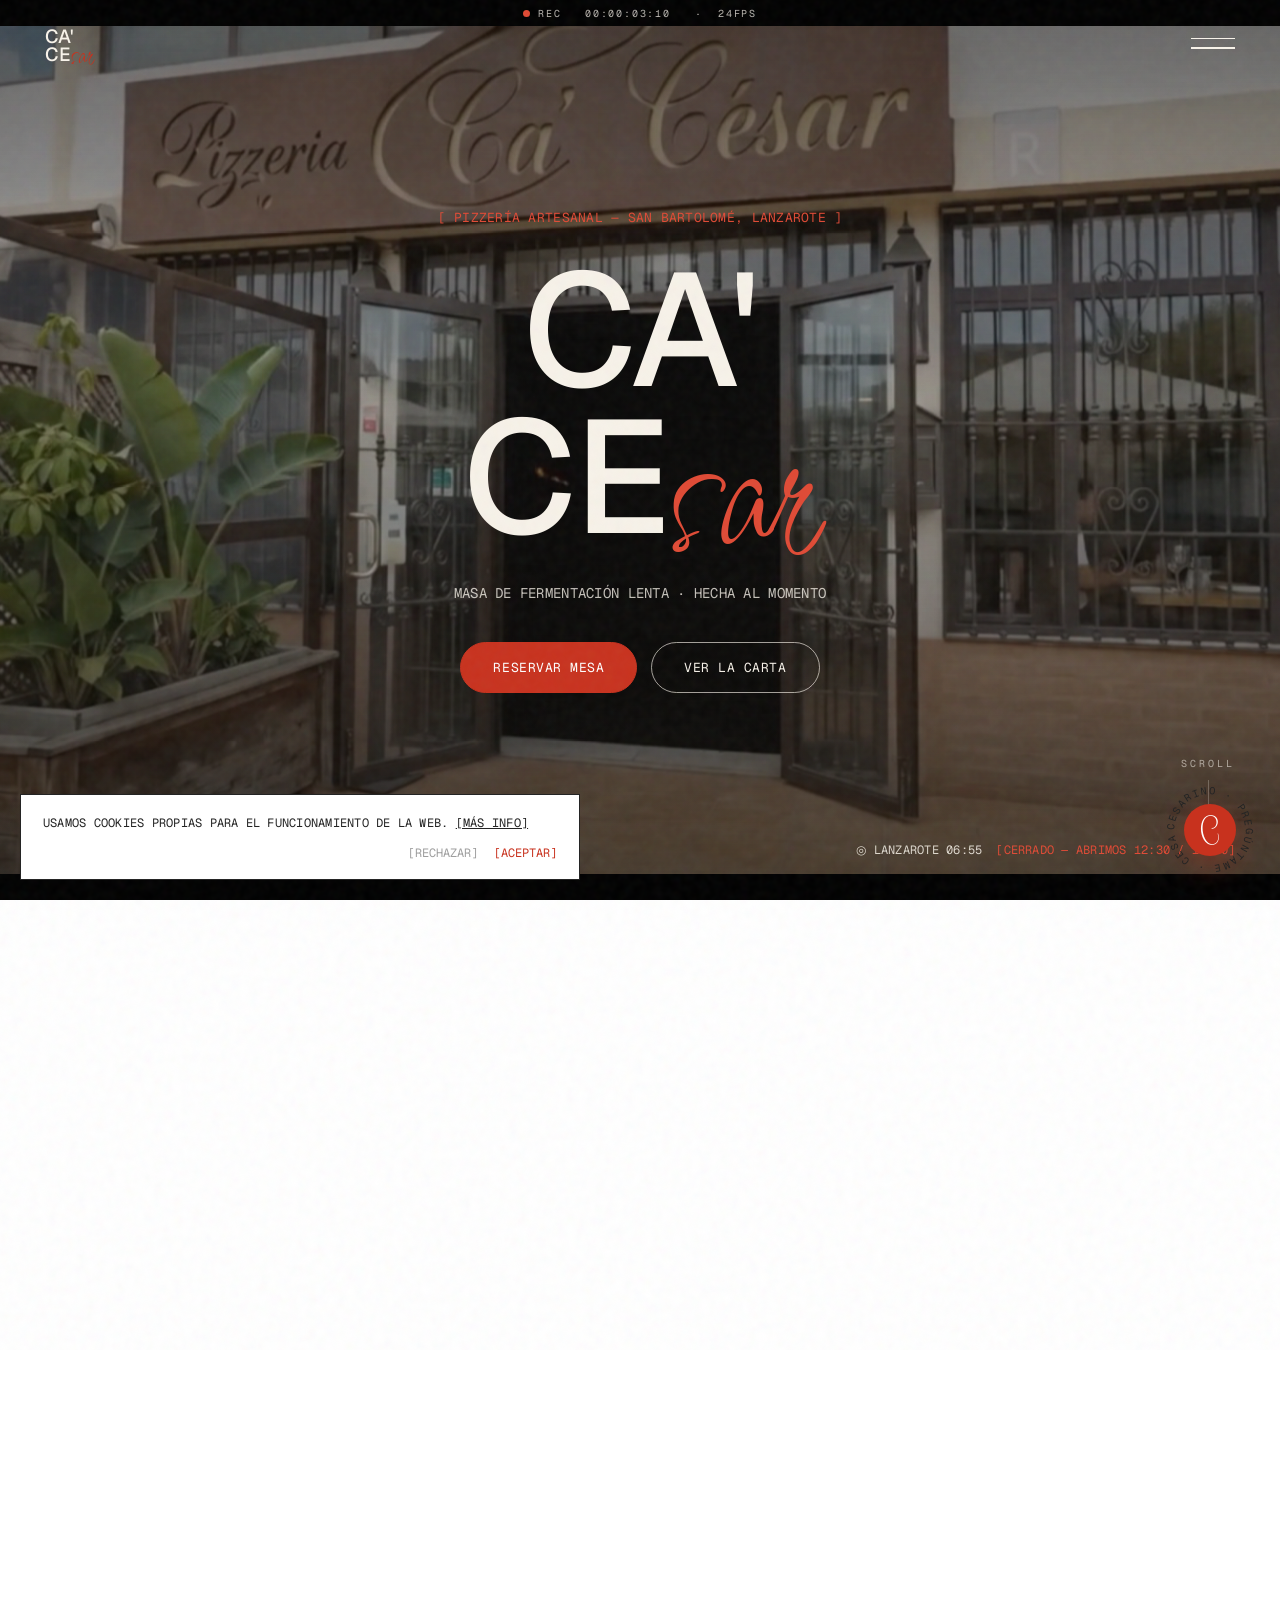
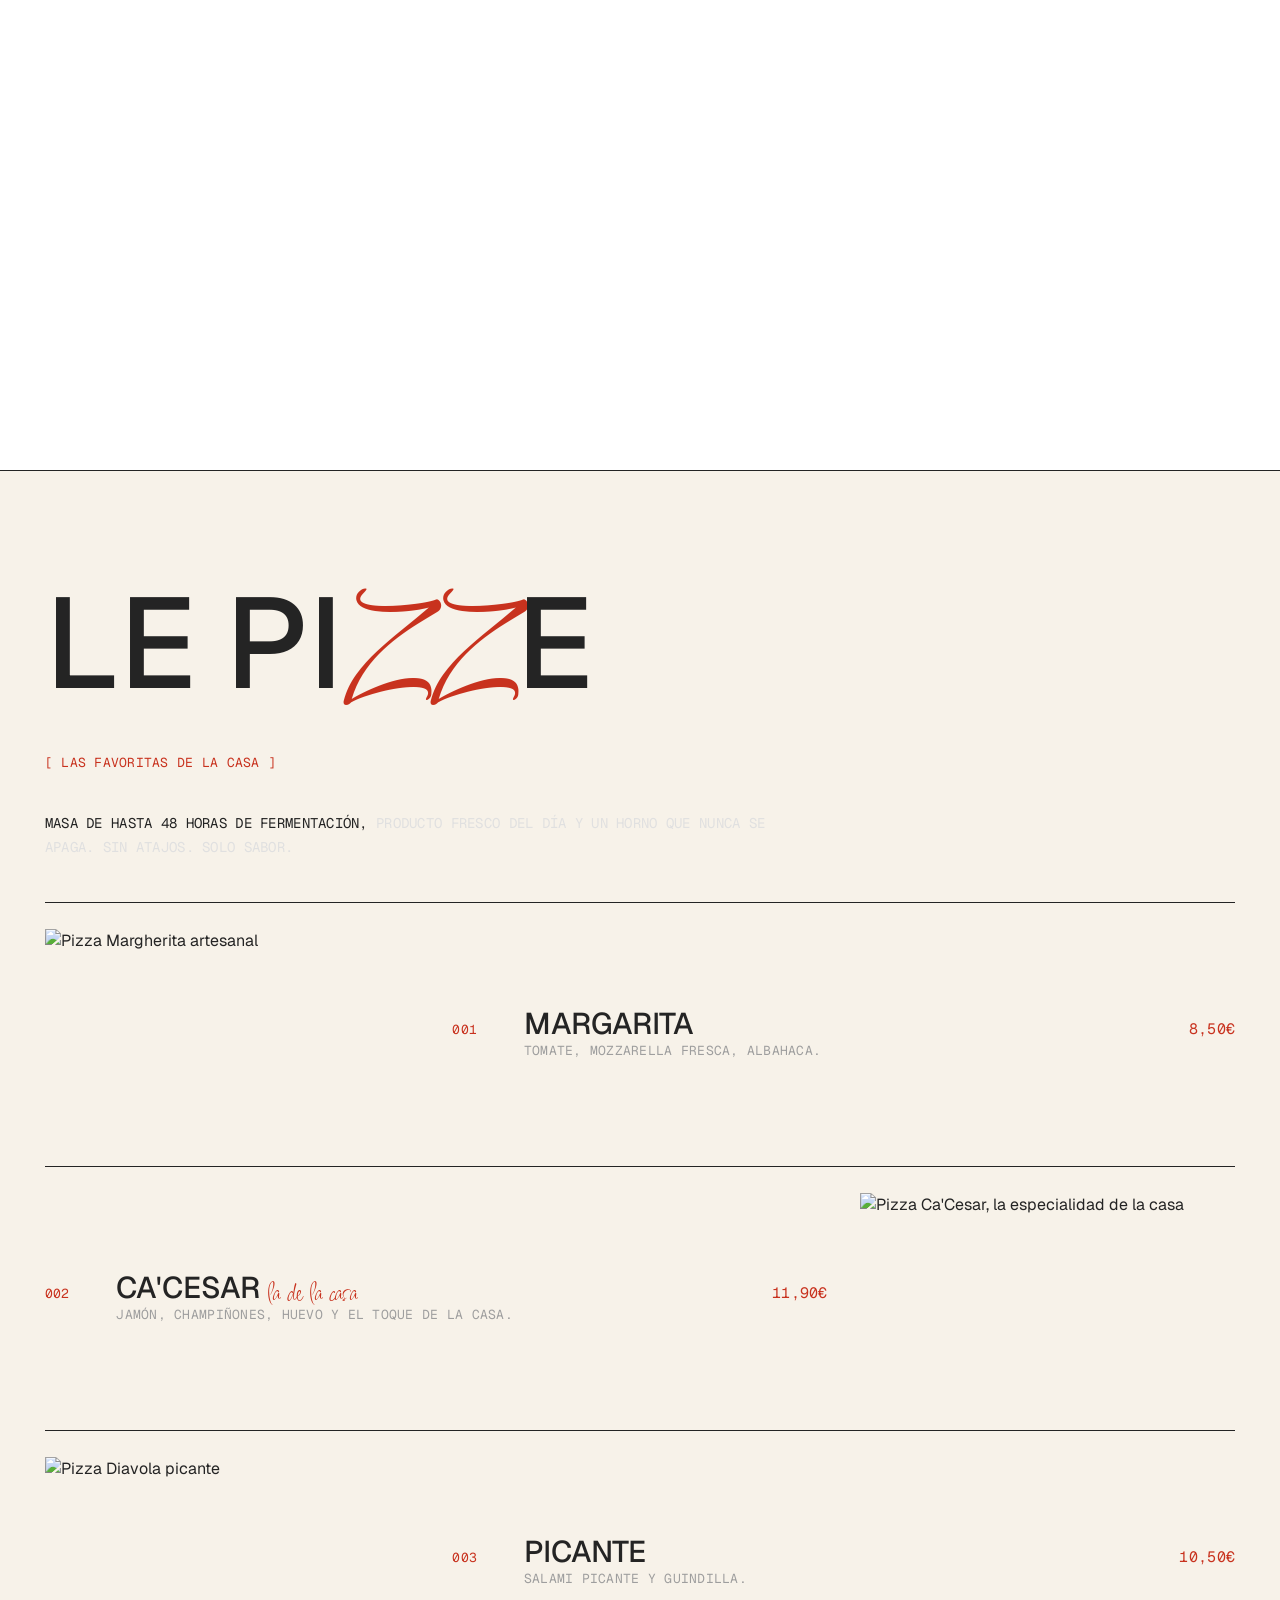
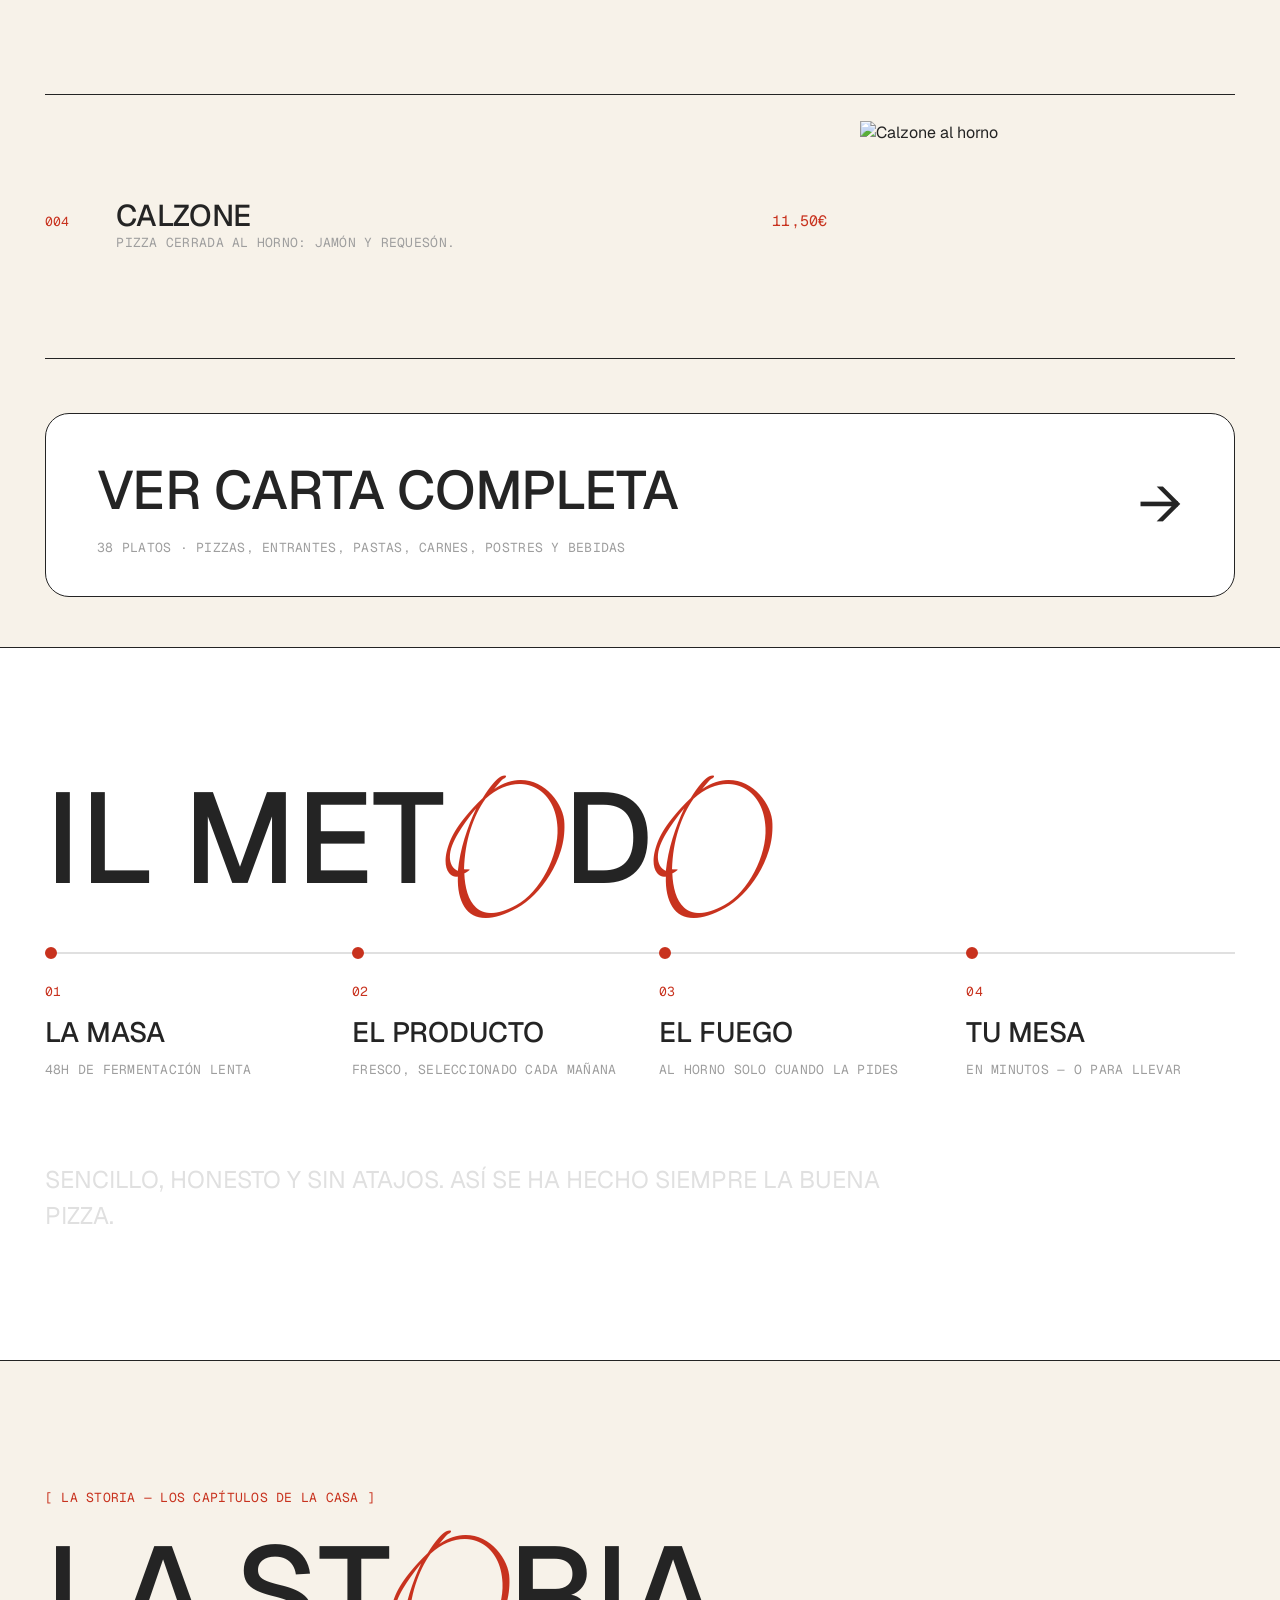
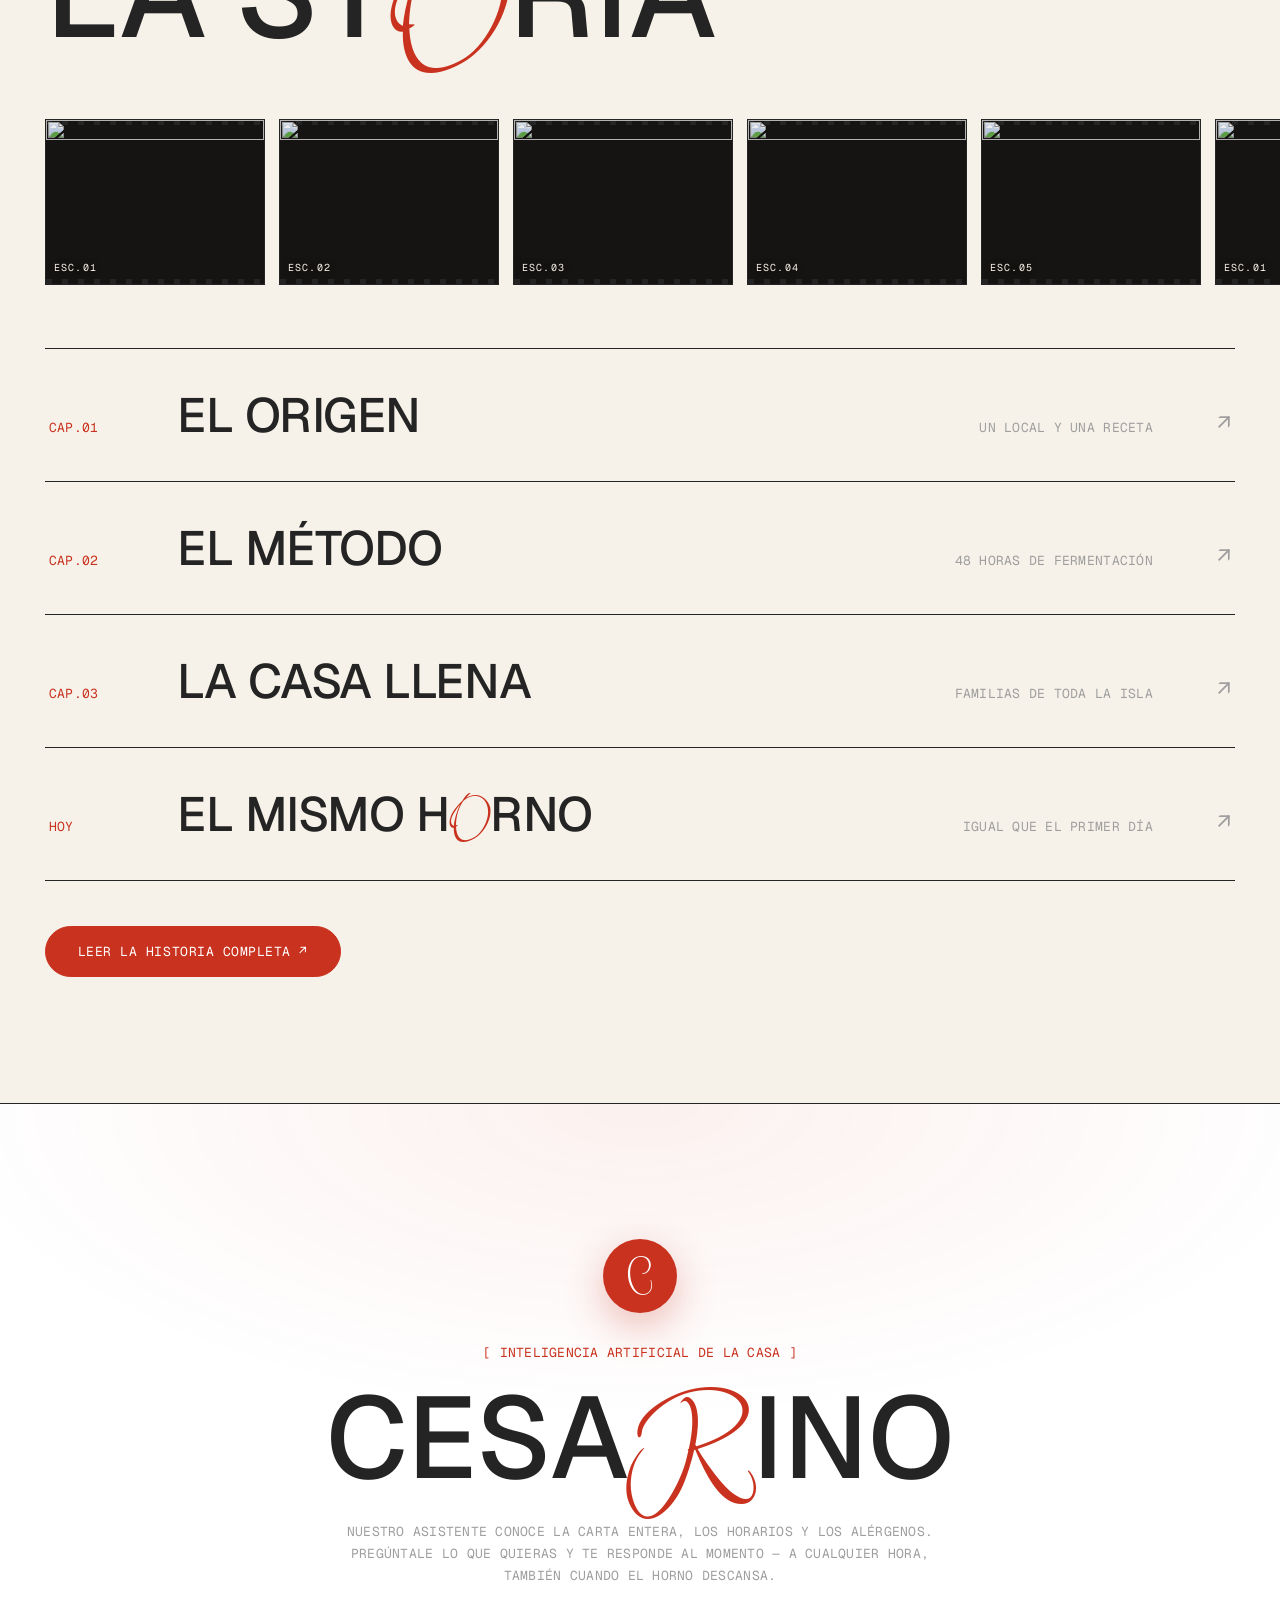
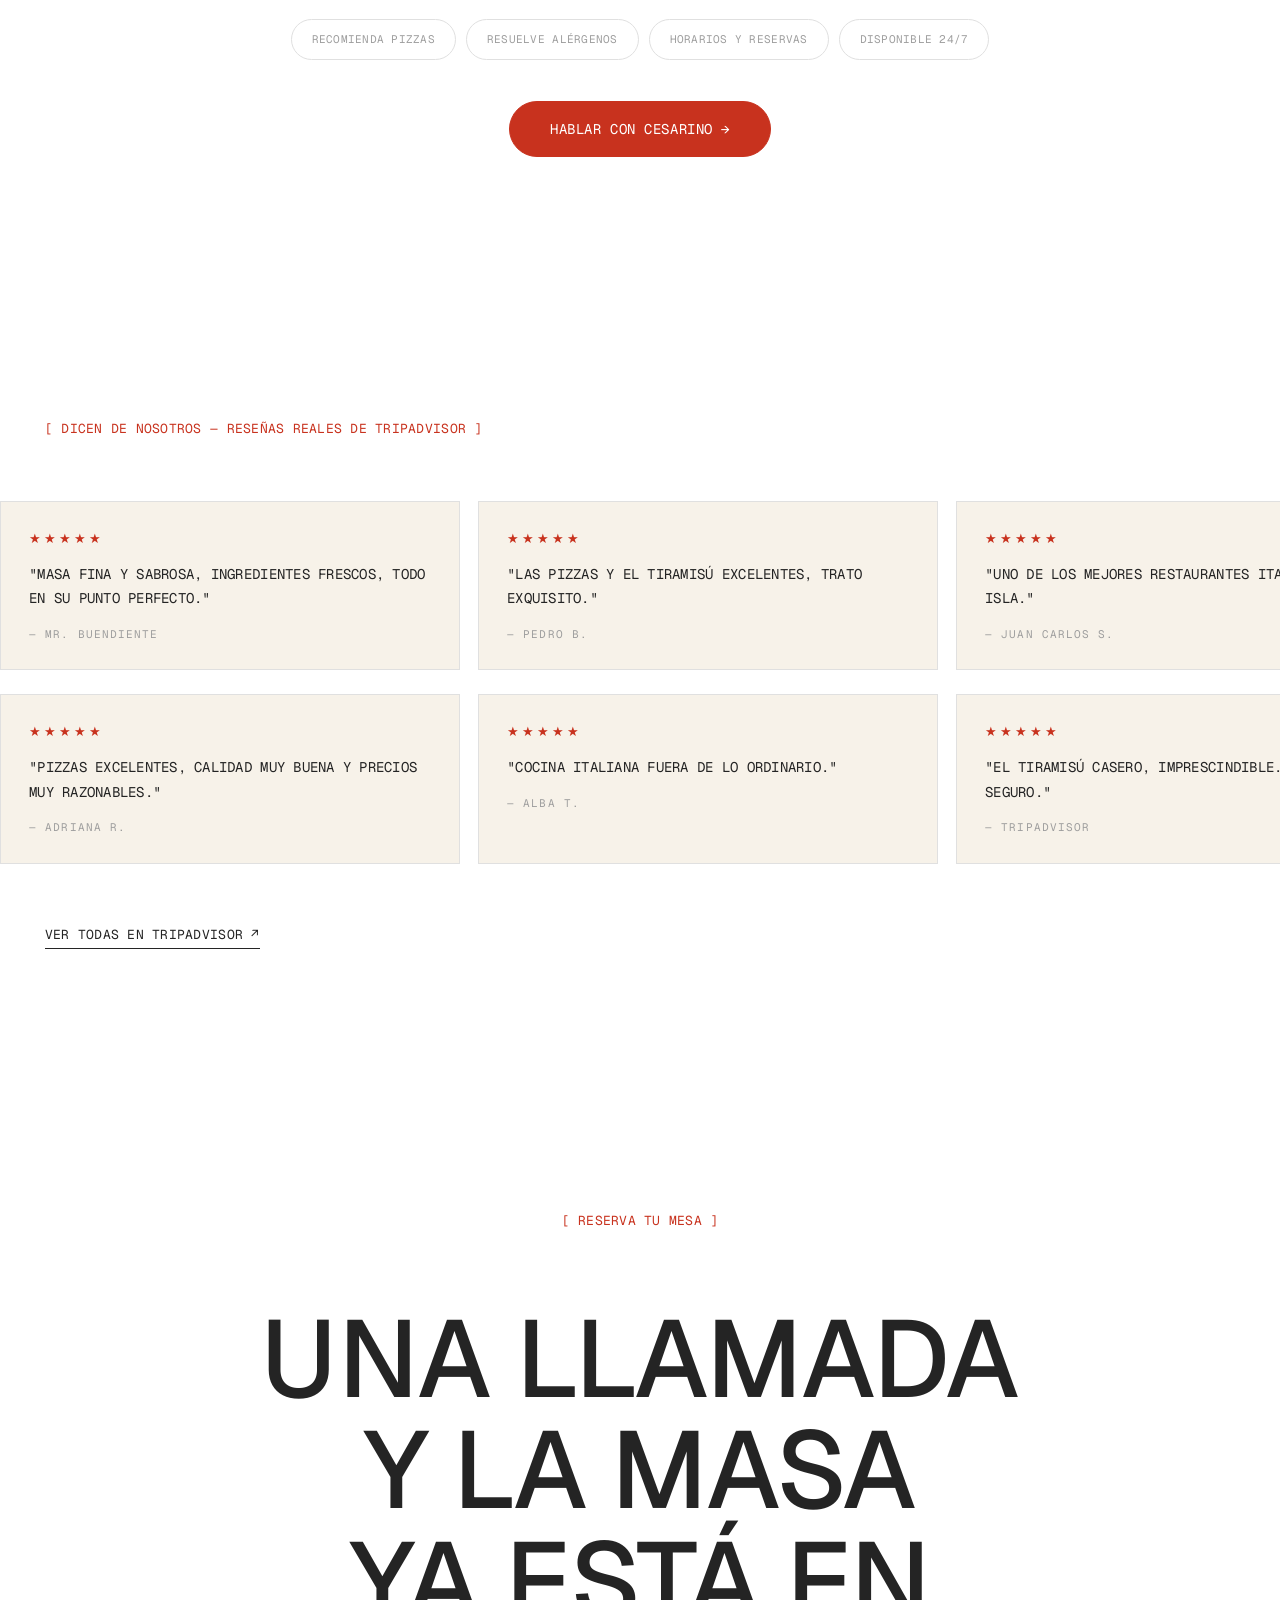
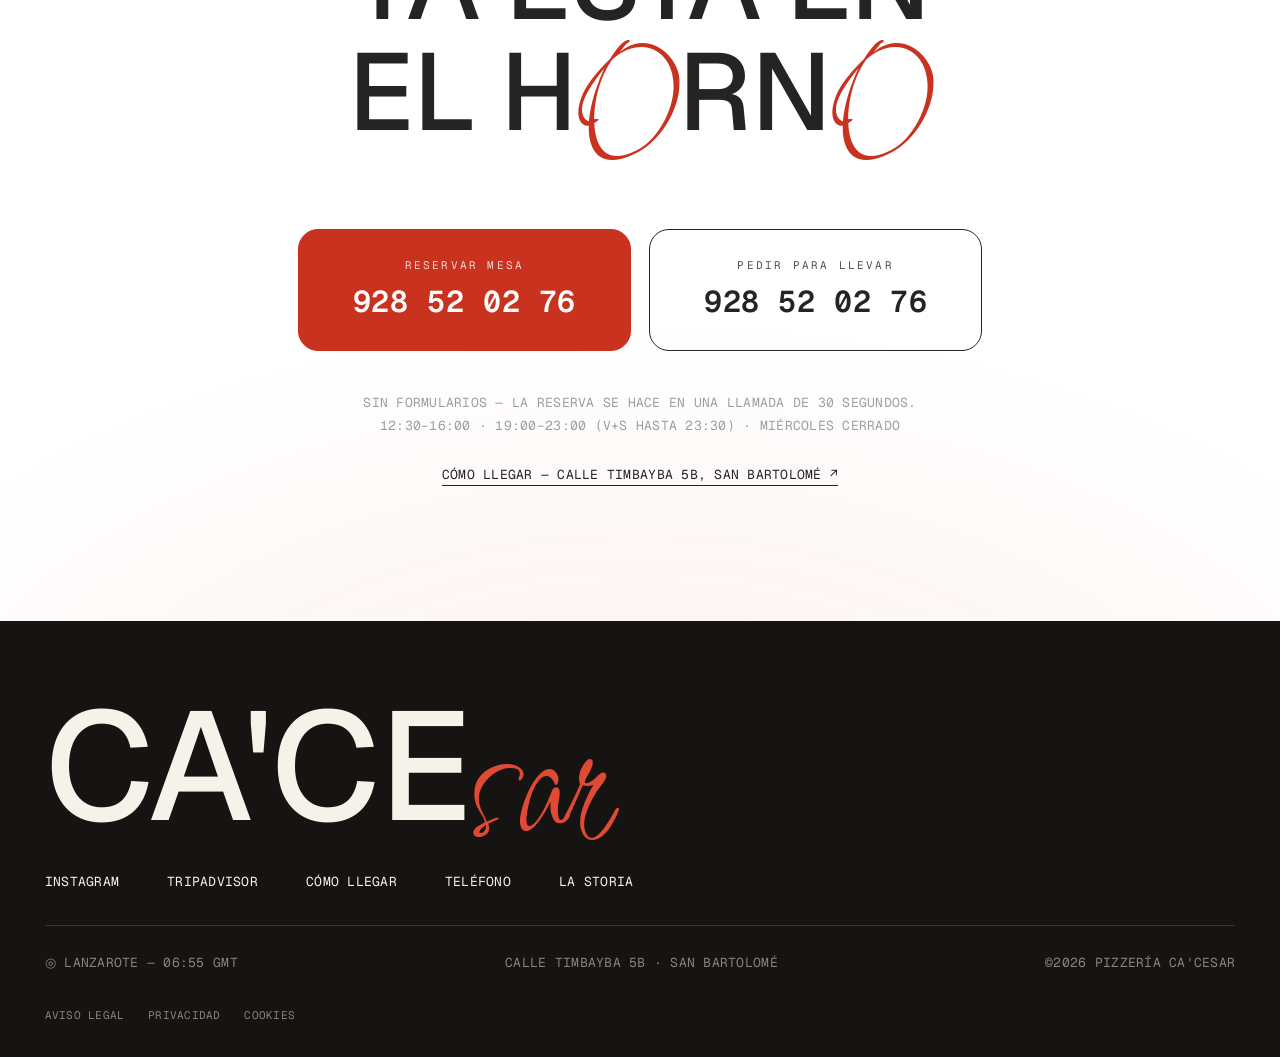
==== index.html @ 97dc1016 "ca cesar" ====
<!DOCTYPE html>
<html lang="es">
<head>
  <meta charset="UTF-8">
  <meta name="viewport" content="width=device-width, initial-scale=1.0">
  <title>Pizzería Ca'Cesar · Pizza Artesanal en San Bartolomé, Lanzarote</title>
  <meta name="description" content="Pizzería Ca'Cesar en San Bartolomé, Lanzarote. Pizza artesanal con masa de fermentación lenta, ingredientes frescos y horno tradicional. Reserva o pide para llevar: +34 928 52 02 76.">
  <meta name="keywords" content="pizzería Lanzarote, pizza artesanal San Bartolomé, restaurante italiano Lanzarote, pizza para llevar Lanzarote, Ca Cesar">
  <link rel="canonical" href="https://www.pizzeriacacesar.com/">

  <!-- Open Graph -->
  <meta property="og:type" content="restaurant">
  <meta property="og:title" content="Pizzería Ca'Cesar · Pizza Artesanal · Lanzarote">
  <meta property="og:description" content="Masa de fermentación lenta, ingredientes frescos y pasión italiana. Comer en el local o para llevar. San Bartolomé, Lanzarote.">
  <meta property="og:locale" content="es_ES">
  <meta property="og:image" content="https://images.unsplash.com/photo-1513104890138-7c749659a591?w=1200&q=70">

  <!-- Tipografías del sistema: Geist (sans) + Geist Mono + Inspiration (script) -->
  <link rel="preconnect" href="https://fonts.googleapis.com">
  <link rel="preconnect" href="https://fonts.gstatic.com" crossorigin>
  <link href="https://fonts.googleapis.com/css2?family=Geist:wght@300;400;500;600;700&family=Geist+Mono:wght@400;500&family=Inspiration&display=swap" rel="stylesheet">

  <link rel="stylesheet" href="css/styles.css">

  <!-- Schema.org: SEO local -->
  <script type="application/ld+json">
  {
    "@context": "https://schema.org",
    "@type": "Restaurant",
    "name": "Pizzería Ca'Cesar",
    "servesCuisine": ["Italiana", "Pizza"],
    "priceRange": "€€",
    "telephone": "+34928520276",
    "address": {
      "@type": "PostalAddress",
      "streetAddress": "Calle Timbayba 5B",
      "addressLocality": "San Bartolomé",
      "addressRegion": "Lanzarote, Canarias",
      "postalCode": "35550",
      "addressCountry": "ES"
    },
    "openingHoursSpecification": [
      { "@type": "OpeningHoursSpecification", "dayOfWeek": ["Monday","Tuesday","Thursday","Sunday"], "opens": "12:30", "closes": "16:00" },
      { "@type": "OpeningHoursSpecification", "dayOfWeek": ["Monday","Tuesday","Thursday","Sunday"], "opens": "19:00", "closes": "23:00" },
      { "@type": "OpeningHoursSpecification", "dayOfWeek": ["Friday","Saturday"], "opens": "12:30", "closes": "16:00" },
      { "@type": "OpeningHoursSpecification", "dayOfWeek": ["Friday","Saturday"], "opens": "19:00", "closes": "23:30" }
    ],
    "sameAs": [
      "https://www.instagram.com/pizzeria_cacesar/",
      "https://www.tripadvisor.es/Restaurant_Review-g1064373-d5508152-Reviews-Pizzeria_Ca_Cesar-San_Bartolome_Lanzarote_Canary_Islands.html"
    ]
  }
  </script>
</head>
<body>

  <!-- ══════════ PRELOADER (negro, contador %) ══════════ -->
  <div class="loader" id="loader" aria-hidden="true">
    <span class="loader__count" id="loaderCount">00%</span>
  </div>

  <!-- Overlay de grano/ruido sutil sobre toda la web -->
  <div class="grain" aria-hidden="true"></div>

  <!-- Barra de progreso de scroll -->
  <div class="progress" id="progress" aria-hidden="true"></div>

  <!-- ══════════ NAV ══════════ -->
  <header class="nav" id="nav">
    <a href="#top" class="nav__logo intro intro--nav" aria-label="Ca'Cesar — inicio">
      <span class="nav__logo-line">CA'</span>
      <span class="nav__logo-line">CE<em class="script">sar</em></span>
    </a>
    <button class="nav__burger intro intro--nav" id="navBurger" aria-label="Abrir menú" aria-expanded="false">
      <span></span><span></span>
    </button>
  </header>

  <!-- Menú overlay -->
  <div class="menu" id="menu" aria-hidden="true">
    <nav class="menu__links" aria-label="Navegación principal">
      <a href="#pizzas"><span class="mono">001</span> LE PIZZE</a>
      <a href="carta.html"><span class="mono">002</span> LA CARTA</a>
      <a href="#metodo"><span class="mono">003</span> IL METODO</a>
      <a href="historia.html"><span class="mono">004</span> LA STORIA</a>
      <a href="#resenas"><span class="mono">005</span> RESEÑAS</a>
      <a href="#reservas"><span class="mono">006</span> RESERVAS</a>
    </nav>
    <div class="menu__footer mono">
      <a href="tel:+34928520276">+34 928 52 02 76</a>
      <span>CALLE TIMBAYBA 5B — SAN BARTOLOMÉ, LANZAROTE</span>
    </div>
  </div>

  <main id="top">

    <!-- ══════════ HERO · vídeo del horno + transición iris ══════════ -->
    <section class="hero" id="hero">
      <div class="hero__sticky">

        <!-- Capa que descubre el iris al salir (transición extravagante) -->
        <div class="hero__after" aria-hidden="true">
          <p class="hero__after-script script" id="heroAfterScript">Benvenuti</p>
          <p class="hero__after-sub mono" id="heroAfterSub">A CASA CA'CESAR — LAS FAVORITAS DE LA CARTA ↓</p>
        </div>

        <!-- Vídeo real del horno de Ca'Cesar -->
        <div class="hero__vidwrap" id="heroVidwrap">
          <video class="hero__video" id="heroVideo" autoplay muted loop playsinline preload="auto"
                 poster="video/horno-poster.png">
            <source src="video/horno.mp4" type="video/mp4">
          </video>
          <div class="hero__shade"></div>
        </div>

        <!-- Letterbox de cine: se abre como un diafragma tras el preloader -->
        <div class="hero__bar hero__bar--top" aria-hidden="true">
          <span class="hero__timecode mono"><i class="hero__rec"></i>REC&nbsp;&nbsp;<span id="heroTC">00:00:00:00</span>&nbsp;&nbsp;·&nbsp;&nbsp;24FPS</span>
        </div>
        <div class="hero__bar hero__bar--bottom" aria-hidden="true"></div>

        <!-- Contenido principal (se desvanece al iniciar la transición) -->
        <div class="hero__content">
          <p class="hero__badge mono intro intro--tag">[ PIZZERÍA ARTESANAL — SAN BARTOLOMÉ, LANZAROTE ]</p>
          <h1 class="hero__title intro intro--title" aria-label="Ca'Cesar">
            <span class="hero__title-line">CA'</span>
            <span class="hero__title-line">CE<em class="script">sar</em></span>
          </h1>
          <p class="hero__tag mono intro intro--tag">MASA DE FERMENTACIÓN LENTA · HECHA AL MOMENTO</p>
          <div class="hero__actions intro intro--tag">
            <a href="tel:+34928520276" class="btn-fill">RESERVAR MESA</a>
            <a href="carta.html" class="btn-line btn-line--light">VER LA CARTA</a>
          </div>
        </div>

        <!-- HUD: rótulo + reloj y estado del local -->
        <div class="hero__hud mono intro intro--tag">
          <span class="hero__caption" id="heroCaption">EL HORNO DE CA'CESAR — EN DIRECTO</span>
          <span class="hero__state"><span>&#9678; LANZAROTE <span id="heroClock">--:--</span></span> <span id="heroStatus">—</span></span>
        </div>

        <div class="hero__scroll mono intro intro--tag" aria-hidden="true">
          <span>SCROLL</span><i></i>
        </div>
      </div>
    </section>

    <!-- ══════════ LE PIZZE · favoritas (justo tras el hero) ══════════ -->
    <section class="works" id="pizzas">
      <h2 class="works__heading" aria-label="Le Pizze">
        <span data-reveal-letters>LE&nbsp;PI<em class="script">zz</em>E</span>
      </h2>
      <p class="works__label mono" data-reveal>[ LAS FAVORITAS DE LA CASA ]</p>
      <p class="works__intro mono" data-fill>
        MASA DE HASTA 48 HORAS DE FERMENTACIÓN, PRODUCTO FRESCO DEL DÍA
        Y UN HORNO QUE NUNCA SE APAGA. SIN ATAJOS. SOLO SABOR.
      </p>

      <!-- PLACEHOLDER imgs: sustituir por fotos reales de cada pizza -->
      <article class="work">
        <figure class="work__media" data-clip>
          <img loading="lazy" decoding="async" src="https://images.unsplash.com/photo-1574071318508-1cdbab80d002?w=900&q=72&auto=format" alt="Pizza Margherita artesanal">
        </figure>
        <div class="work__info">
          <span class="work__num mono">001</span>
          <h3 class="work__name">MARGARITA</h3>
          <p class="work__desc mono">TOMATE, MOZZARELLA FRESCA, ALBAHACA.</p>
          <span class="work__price mono">8,50€</span>
        </div>
      </article>

      <article class="work">
        <figure class="work__media" data-clip>
          <img loading="lazy" decoding="async" src="https://images.unsplash.com/photo-1628840042765-356cda07504e?w=900&q=72&auto=format" alt="Pizza Ca'Cesar, la especialidad de la casa">
        </figure>
        <div class="work__info">
          <span class="work__num mono">002</span>
          <h3 class="work__name">CA'CESAR <em class="script accent">la de la casa</em></h3>
          <p class="work__desc mono">JAMÓN, CHAMPIÑONES, HUEVO Y EL TOQUE DE LA CASA.</p>
          <span class="work__price mono">11,90€</span>
        </div>
      </article>

      <article class="work">
        <figure class="work__media" data-clip>
          <img loading="lazy" decoding="async" src="https://images.unsplash.com/photo-1565299624946-b28f40a0ae38?w=900&q=72&auto=format" alt="Pizza Diavola picante">
        </figure>
        <div class="work__info">
          <span class="work__num mono">003</span>
          <h3 class="work__name">PICANTE</h3>
          <p class="work__desc mono">SALAMI PICANTE Y GUINDILLA.</p>
          <span class="work__price mono">10,50€</span>
        </div>
      </article>

      <article class="work">
        <figure class="work__media" data-clip>
          <img loading="lazy" decoding="async" src="https://images.unsplash.com/photo-1536964549204-cce9eab227bd?w=900&q=72&auto=format" alt="Calzone al horno">
        </figure>
        <div class="work__info">
          <span class="work__num mono">004</span>
          <h3 class="work__name">CALZONE</h3>
          <p class="work__desc mono">PIZZA CERRADA AL HORNO: JAMÓN Y REQUESÓN.</p>
          <span class="work__price mono">11,50€</span>
        </div>
      </article>

      <!-- Botón grande hacia la carta completa (página propia) -->
      <a href="carta.html" class="works__big" data-reveal>
        <span class="works__big-label">VER CARTA COMPLETA</span>
        <span class="works__big-note mono">38 PLATOS · PIZZAS, ENTRANTES, PASTAS, CARNES, POSTRES Y BEBIDAS</span>
        <span class="works__big-arrow" aria-hidden="true">→</span>
      </a>
    </section>

    <!-- ══════════ IL METODO · línea de tiempo fluida ══════════ -->
    <section class="method" id="metodo">
      <h2 class="method__heading" aria-label="Il Metodo">
        <span data-reveal-letters>IL&nbsp;MET<em class="script">o</em>D<em class="script">o</em></span>
      </h2>

      <div class="method__flow">
        <div class="method__line" aria-hidden="true"><i id="methodLine"></i></div>
        <ol class="method__steps">
          <li class="method__step" data-reveal>
            <span class="method__dot" aria-hidden="true"></span>
            <span class="method__num mono">01</span>
            <h4>LA MASA</h4>
            <p class="mono">48H DE FERMENTACIÓN LENTA</p>
          </li>
          <li class="method__step" data-reveal>
            <span class="method__dot" aria-hidden="true"></span>
            <span class="method__num mono">02</span>
            <h4>EL PRODUCTO</h4>
            <p class="mono">FRESCO, SELECCIONADO CADA MAÑANA</p>
          </li>
          <li class="method__step" data-reveal>
            <span class="method__dot" aria-hidden="true"></span>
            <span class="method__num mono">03</span>
            <h4>EL FUEGO</h4>
            <p class="mono">AL HORNO SOLO CUANDO LA PIDES</p>
          </li>
          <li class="method__step" data-reveal>
            <span class="method__dot" aria-hidden="true"></span>
            <span class="method__num mono">04</span>
            <h4>TU MESA</h4>
            <p class="mono">EN MINUTOS — O PARA LLEVAR</p>
          </li>
        </ol>
      </div>

      <p class="method__claim" data-fill>
        SENCILLO, HONESTO Y SIN ATAJOS. ASÍ SE HA HECHO SIEMPRE LA BUENA PIZZA.
      </p>
    </section>

    <!-- ══════════ LA STORIA · cinta de fotogramas + capítulos ══════════ -->
    <section class="storyband" id="historia">
      <div class="storyband__head">
        <p class="storyband__label mono" data-reveal>[ LA STORIA — LOS CAPÍTULOS DE LA CASA ]</p>
        <h2 class="storyband__heading" aria-label="La Storia">
          <span data-reveal-letters>LA&nbsp;ST<em class="script">o</em>RIA</span>
        </h2>
      </div>

      <!-- Cinta de fotogramas en movimiento continuo (motivo de cine,
           conecta con el timecode/letterbox del hero). PLACEHOLDER:
           sustituir por fotogramas reales del local -->
      <div class="filmstrip" aria-hidden="true">
        <div class="filmstrip__track">
          <figure><img loading="lazy" decoding="async" src="https://images.unsplash.com/photo-1517248135467-4c7edcad34c4?w=500&q=65&auto=format" alt=""><span class="mono">ESC.01</span></figure>
          <figure><img loading="lazy" decoding="async" src="https://images.unsplash.com/photo-1591985666643-1ecc67616216?w=500&q=65&auto=format" alt=""><span class="mono">ESC.02</span></figure>
          <figure><img loading="lazy" decoding="async" src="https://images.unsplash.com/photo-1579751626657-72bc17010498?w=500&q=65&auto=format" alt=""><span class="mono">ESC.03</span></figure>
          <figure><img loading="lazy" decoding="async" src="https://images.unsplash.com/photo-1414235077428-338989a2e8c0?w=500&q=65&auto=format" alt=""><span class="mono">ESC.04</span></figure>
          <figure><img loading="lazy" decoding="async" src="https://images.unsplash.com/photo-1574071318508-1cdbab80d002?w=500&q=65&auto=format" alt=""><span class="mono">ESC.05</span></figure>
        </div>
      </div>

      <div class="storyband__rows">
        <a class="storyband__row" href="historia.html" data-reveal data-side="left">
          <span class="storyband__num mono">CAP.01</span>
          <span class="storyband__name">EL ORIGEN</span>
          <span class="storyband__hint mono">UN LOCAL Y UNA RECETA</span>
          <span class="storyband__arrow" aria-hidden="true">↗</span>
        </a>
        <a class="storyband__row" href="historia.html" data-reveal data-side="right">
          <span class="storyband__num mono">CAP.02</span>
          <span class="storyband__name">EL MÉTODO</span>
          <span class="storyband__hint mono">48 HORAS DE FERMENTACIÓN</span>
          <span class="storyband__arrow" aria-hidden="true">↗</span>
        </a>
        <a class="storyband__row" href="historia.html" data-reveal data-side="left">
          <span class="storyband__num mono">CAP.03</span>
          <span class="storyband__name">LA CASA LLENA</span>
          <span class="storyband__hint mono">FAMILIAS DE TODA LA ISLA</span>
          <span class="storyband__arrow" aria-hidden="true">↗</span>
        </a>
        <a class="storyband__row" href="historia.html" data-reveal data-side="right">
          <span class="storyband__num mono">HOY</span>
          <span class="storyband__name">EL MISMO H<em class="script">o</em>RNO</span>
          <span class="storyband__hint mono">IGUAL QUE EL PRIMER DÍA</span>
          <span class="storyband__arrow" aria-hidden="true">↗</span>
        </a>
      </div>

      <div class="storyband__cta" data-reveal>
        <a href="historia.html" class="btn-fill">LEER LA HISTORIA COMPLETA ↗</a>
      </div>
    </section>

    <!-- ══════════ CESARINO · qué es la IA de la casa ══════════ -->
    <section class="ai" id="ia">
      <div class="ai__badge" aria-hidden="true" data-reveal><span>C</span></div>
      <p class="ai__label mono" data-reveal>[ INTELIGENCIA ARTIFICIAL DE LA CASA ]</p>
      <h2 class="ai__heading" aria-label="Cesarino">
        <span data-reveal-letters>CESA<em class="script">r</em>INO</span>
      </h2>
      <p class="ai__desc mono" data-reveal>
        NUESTRO ASISTENTE CONOCE LA CARTA ENTERA, LOS HORARIOS Y LOS ALÉRGENOS.
        PREGÚNTALE LO QUE QUIERAS Y TE RESPONDE AL MOMENTO — A CUALQUIER HORA,
        TAMBIÉN CUANDO EL HORNO DESCANSA.
      </p>
      <div class="ai__chips mono" data-reveal>
        <span>RECOMIENDA PIZZAS</span>
        <span>RESUELVE ALÉRGENOS</span>
        <span>HORARIOS Y RESERVAS</span>
        <span>DISPONIBLE 24/7</span>
      </div>
      <button type="button" class="btn-fill ai__open" id="aiOpen" data-reveal>HABLAR CON CESARINO →</button>
    </section>

    <!-- ══════════ RESEÑAS · marquesinas en movimiento ══════════ -->
    <section class="reviews" id="resenas">
      <p class="reviews__label mono" data-reveal>[ DICEN DE NOSOTROS — RESEÑAS REALES DE TRIPADVISOR ]</p>

      <div class="reviews__row" data-dir="left">
        <div class="reviews__track">
          <blockquote class="review mono"><span class="review__stars" aria-hidden="true">★★★★★</span><p>"MASA FINA Y SABROSA, INGREDIENTES FRESCOS, TODO EN SU PUNTO PERFECTO."</p><cite>— MR. BUENDIENTE</cite></blockquote>
          <blockquote class="review mono"><span class="review__stars" aria-hidden="true">★★★★★</span><p>"LAS PIZZAS Y EL TIRAMISÚ EXCELENTES, TRATO EXQUISITO."</p><cite>— PEDRO B.</cite></blockquote>
          <blockquote class="review mono"><span class="review__stars" aria-hidden="true">★★★★★</span><p>"UNO DE LOS MEJORES RESTAURANTES ITALIANOS DE LA ISLA."</p><cite>— JUAN CARLOS S.</cite></blockquote>
        </div>
      </div>

      <div class="reviews__row" data-dir="right">
        <div class="reviews__track">
          <blockquote class="review mono"><span class="review__stars" aria-hidden="true">★★★★★</span><p>"PIZZAS EXCELENTES, CALIDAD MUY BUENA Y PRECIOS MUY RAZONABLES."</p><cite>— ADRIANA R.</cite></blockquote>
          <blockquote class="review mono"><span class="review__stars" aria-hidden="true">★★★★★</span><p>"COCINA ITALIANA FUERA DE LO ORDINARIO."</p><cite>— ALBA T.</cite></blockquote>
          <blockquote class="review mono"><span class="review__stars" aria-hidden="true">★★★★★</span><p>"EL TIRAMISÚ CASERO, IMPRESCINDIBLE. VOLVEREMOS SEGURO."</p><cite>— TRIPADVISOR</cite></blockquote>
        </div>
      </div>

      <a class="reviews__more mono" data-reveal href="https://www.tripadvisor.es/Restaurant_Review-g1064373-d5508152-Reviews-Pizzeria_Ca_Cesar-San_Bartolome_Lanzarote_Canary_Islands.html" target="_blank" rel="noopener">VER TODAS EN TRIPADVISOR ↗</a>
    </section>

    <!-- ══════════ RESERVAS · una llamada y listo ══════════ -->
    <section class="contact" id="reservas">
      <p class="contact__label mono" data-reveal>[ RESERVA TU MESA ]</p>

      <h2 class="contact__big" data-reveal>
        <span>UNA&nbsp;LLAMADA</span>
        <span>Y&nbsp;LA&nbsp;MASA</span>
        <span>YA&nbsp;ESTÁ&nbsp;EN</span>
        <span>EL&nbsp;H<em class="script">o</em>RN<em class="script">o</em></span>
      </h2>

      <div class="contact__actions" data-reveal>
        <a href="tel:+34928520276" class="btn-fill btn-huge">
          <span class="mono btn-huge__label">RESERVAR MESA</span>
          <span class="btn-huge__num">928 52 02 76</span>
        </a>
        <a href="tel:+34928520276" class="btn-line btn-huge">
          <span class="mono btn-huge__label">PEDIR PARA LLEVAR</span>
          <span class="btn-huge__num">928 52 02 76</span>
        </a>
      </div>

      <p class="contact__note mono" data-reveal>
        SIN FORMULARIOS — LA RESERVA SE HACE EN UNA LLAMADA DE 30 SEGUNDOS.<br>
        12:30–16:00 · 19:00–23:00 (V+S HASTA 23:30) · MIÉRCOLES CERRADO
      </p>

      <a class="contact__map mono" data-reveal href="https://maps.google.com/?q=Pizzeria+Ca+Cesar+Calle+Timbayba+5B+San+Bartolome+Lanzarote" target="_blank" rel="noopener">CÓMO LLEGAR — CALLE TIMBAYBA 5B, SAN BARTOLOMÉ ↗</a>
    </section>

  </main>

  <!-- ══════════ FOOTER (oscuro) ══════════ -->
  <footer class="footer">
    <p class="footer__big" aria-hidden="true">CA'CE<em class="script">sar</em></p>
    <nav class="footer__links mono" aria-label="Enlaces">
      <a href="https://www.instagram.com/pizzeria_cacesar/" target="_blank" rel="noopener">INSTAGRAM</a>
      <a href="https://www.tripadvisor.es/Restaurant_Review-g1064373-d5508152-Reviews-Pizzeria_Ca_Cesar-San_Bartolome_Lanzarote_Canary_Islands.html" target="_blank" rel="noopener">TRIPADVISOR</a>
      <a href="https://maps.google.com/?q=Pizzeria+Ca+Cesar+Calle+Timbayba+5B+San+Bartolome+Lanzarote" target="_blank" rel="noopener">CÓMO LLEGAR</a>
      <a href="tel:+34928520276">TELÉFONO</a>
      <a href="historia.html">LA STORIA</a>
    </nav>
    <div class="footer__meta mono">
      <span>&#9678; LANZAROTE — <span id="footClock">--:--</span> GMT</span>
      <span>CALLE TIMBAYBA 5B · SAN BARTOLOMÉ</span>
      <span>©<span id="year">2026</span> PIZZERÍA CA'CESAR</span>
    </div>
    <nav class="footer__legal mono" aria-label="Enlaces legales">
      <a href="aviso-legal.html">AVISO LEGAL</a>
      <a href="privacidad.html">PRIVACIDAD</a>
      <a href="cookies.html">COOKIES</a>
    </nav>
  </footer>

  <!-- ══════════ CESARINO · botón flotante + overlay ══════════ -->
  <button class="fab" id="chatOpen" aria-label="Abrir el asistente Cesarino">
    <svg viewBox="0 0 100 100" aria-hidden="true">
      <defs><path id="fabCircle" d="M 50,50 m -37,0 a 37,37 0 1,1 74,0 a 37,37 0 1,1 -74,0"/></defs>
      <text><textPath href="#fabCircle">CESARINO · PREGÚNTAME · CESARINO · PREGÚNTAME ·</textPath></text>
    </svg>
    <span class="fab__core">C</span>
  </button>

  <div class="cesarino" id="cesarino" aria-hidden="true" role="dialog" aria-label="Asistente Cesarino">
    <div class="cesarino__head mono">
      <span>CESARINO.AI — ASISTENTE DE CA'CESAR</span>
      <button class="cesarino__api" id="chatSettings" aria-label="Configurar API key">[API]</button>
      <button class="cesarino__close" id="chatClose" aria-label="Cerrar asistente">[CERRAR ×]</button>
    </div>

    <div class="cesarino__intro" id="cesarinoIntro">
      <h2 class="cesarino__title">CIA<em class="script">o!</em></h2>
      <p class="cesarino__sub mono">SOY CESARINO. PREGÚNTAME POR LA CARTA, LOS HORARIOS, ALÉRGENOS O TU RESERVA.</p>
      <div class="cesarino__chips mono" id="cesarinoChips">
        <button type="button">¿HASTA QUÉ HORA ABRÍS HOY?</button>
        <button type="button">¿QUÉ PIZZA ME RECOMIENDAS?</button>
        <button type="button">¿TENÉIS OPCIONES SIN GLUTEN?</button>
        <button type="button">QUIERO PEDIR PARA LLEVAR</button>
      </div>
    </div>

    <div class="chat__messages" id="chatMessages"></div>
    <div class="chat__typing mono" id="chatTyping" hidden>CESARINO ESTÁ ESCRIBIENDO<span>.</span><span>.</span><span>.</span></div>
    <form class="chat__input mono" id="chatForm">
      <input type="text" id="chatInput" placeholder="ESCRIBE TU PREGUNTA…" autocomplete="off" aria-label="Mensaje para el asistente">
      <button type="submit" class="chat__send" aria-label="Enviar">[ENVIAR →]</button>
    </form>
  </div>

  <!-- ══════════ BANNER COOKIES ══════════ -->
  <div class="cookies mono" id="cookiesBanner" hidden>
    <p>USAMOS COOKIES PROPIAS PARA EL FUNCIONAMIENTO DE LA WEB. <a href="cookies.html">[MÁS INFO]</a></p>
    <div class="cookies__actions">
      <button id="cookiesReject">[RECHAZAR]</button>
      <button id="cookiesAccept" class="accent">[ACEPTAR]</button>
    </div>
  </div>

  <script src="js/menu-data.js" defer></script>
  <script src="js/main.js" defer></script>
  <script src="js/chat.js" defer></script>
</body>
</html>
---- css/styles.css ----
/* ═══════════════════════════════════════════════════════════
   CA'CESAR · Sistema de diseño
   Blanco + tinta #242424 + rojo salsa · Geist / Geist Mono /
   Inspiration (script). Hero tipo vídeo, entradas laterales,
   marquesinas de reseñas, Cesarino flotante.
   ═══════════════════════════════════════════════════════════ */

:root {
  --bg: #ffffff;
  --cream: #f7f2e9;
  --ink: #242424;
  --gray: #9e9e9e;
  --line: #e0e0e0;
  --soft: #f5f5f5;
  --accent: #c8321e;
  --accent-soft: #e04a35;
  --black: #161412;
  --sans: "Geist", sans-serif;
  --mono: "Geist Mono", monospace;
  --script: "Inspiration", cursive;
  --spring: cubic-bezier(0.16, 1, 0.3, 1);
}

* { margin: 0; padding: 0; box-sizing: border-box; }

html { scroll-behavior: smooth; }

body {
  background: var(--bg);
  color: var(--ink);
  font-family: var(--sans);
  font-weight: 400;
  line-height: 1.5;
  overflow-x: hidden;
  -webkit-font-smoothing: antialiased;
}

img { display: block; max-width: 100%; }
a { color: inherit; text-decoration: none; }
button { font-family: inherit; background: none; border: none; cursor: pointer; color: inherit; }

.mono {
  font-family: var(--mono);
  font-size: 13px;
  letter-spacing: 0.02em;
  line-height: 1.7;
}

.script {
  font-family: var(--script);
  font-style: normal;
  font-weight: 400;
  font-size: 1.18em;
  line-height: 0;
  vertical-align: -0.06em;
  letter-spacing: 0;
}

h1 .script, h2 .script, .footer__big .script { color: var(--accent); }
.accent { color: var(--accent); }

::selection { background: var(--accent); color: #fff; }

/* ── Grano/ruido sutil ────────────────────────────────────── */
.grain {
  position: fixed; inset: -50%;
  width: 200%; height: 200%;
  pointer-events: none; z-index: 3;
  background-image: url("data:image/svg+xml,%3Csvg viewBox='0 0 250 250' xmlns='http://www.w3.org/2000/svg'%3E%3Cfilter id='n'%3E%3CfeTurbulence type='fractalNoise' baseFrequency='0.75' numOctaves='2' stitchTiles='stitch'/%3E%3C/filter%3E%3Crect width='100%25' height='100%25' filter='url(%23n)'/%3E%3C/svg%3E");
  opacity: 0.05;
  animation: grain 0.9s steps(4) infinite;
}
@keyframes grain {
  0% { transform: translate(0, 0); }
  25% { transform: translate(-2%, 3%); }
  50% { transform: translate(3%, -2%); }
  75% { transform: translate(-3%, -3%); }
  100% { transform: translate(2%, 2%); }
}

/* ── Barra de progreso ────────────────────────────────────── */
.progress {
  position: fixed; top: 0; left: 0; z-index: 70;
  height: 2px; width: 0%;
  background: var(--accent);
}

/* ── Preloader ────────────────────────────────────────────── */
.loader {
  position: fixed; inset: 0; z-index: 100;
  background: var(--black);
  display: flex; align-items: center; justify-content: center;
  transition: opacity 0.7s ease, visibility 0.7s;
}
.loader.is-done { opacity: 0; visibility: hidden; }
.loader__count {
  font-family: var(--mono);
  font-size: 20px;
  color: #e0e0e0;
  letter-spacing: 0.05em;
}

/* ── Springs de entrada ───────────────────────────────────── */
.intro { opacity: 0.001; }
.intro--nav   { transform: translateY(-75px); }
.intro--title { transform: translateY(70px); }
.intro--tag   { transform: translateY(70px); }
body.is-loaded .intro { opacity: 1; transform: translateY(0); }
body.is-loaded .intro--nav   { transition: opacity 1.2s var(--spring) 0.15s, transform 1.2s var(--spring) 0.15s; }
body.is-loaded .intro--title { transition: opacity 1.2s var(--spring) 0.25s, transform 1.2s var(--spring) 0.25s; }
body.is-loaded .intro--tag   { transition: opacity 1.2s var(--spring) 0.45s, transform 1.2s var(--spring) 0.45s; }

/* ── Reveals de scroll ────────────────────────────────────── */
[data-reveal] {
  opacity: 0; transform: translateY(50px);
  transition: opacity 1.1s var(--spring), transform 1.1s var(--spring);
}
/* entradas laterales: llegan de los lados, ligeramente giradas */
[data-side="left"]  { transform: translate(-72px, 34px) rotate(-1.6deg); }
[data-side="right"] { transform: translate(72px, 34px) rotate(1.6deg); }
[data-reveal].is-in { opacity: 1; transform: none; }

[data-reveal-letters] .L {
  display: inline-block;
  opacity: 0; transform: translateY(0.35em);
  transition: opacity 0.7s var(--spring), transform 0.7s var(--spring);
  transition-delay: calc(var(--i) * 45ms);
}
[data-reveal-letters].is-in .L { opacity: 1; transform: none; }

[data-fill] .w { color: var(--line); transition: color 0.35s linear; }
[data-fill] .w.on { color: var(--ink); }

/* Cortinilla de imagen (el recorte va en la imagen interior:
   recortar el elemento observado deja al observer con ratio 0) */
[data-clip] { overflow: hidden; }
[data-clip] img {
  clip-path: inset(100% 0 0 0);
  transform: scale(1.15);
  transition: clip-path 1.2s var(--spring), transform 1.4s var(--spring);
}
[data-clip].is-in img { clip-path: inset(0 0 0 0); transform: scale(1); }

/* ── Botones ──────────────────────────────────────────────── */
.btn-line, .btn-fill {
  font-family: var(--mono); font-size: 13px; letter-spacing: 0.04em;
  padding: 15px 32px;
  border-radius: 999px;
  display: inline-block;
  transition: background 0.3s, color 0.3s, border-color 0.3s, transform 0.3s var(--spring);
}
.btn-line { border: 1px solid var(--ink); }
.btn-line:hover { background: var(--ink); color: var(--bg); transform: translateY(-2px); }
.btn-fill { background: var(--accent); color: #fff; border: 1px solid var(--accent); }
.btn-fill:hover { background: var(--accent-soft); border-color: var(--accent-soft); transform: translateY(-2px); }
.btn-line--light { border-color: rgba(247, 242, 233, 0.65); color: var(--cream); }
.btn-line--light:hover { background: var(--cream); color: var(--ink); border-color: var(--cream); }

/* ── Nav ──────────────────────────────────────────────────── */
.nav {
  position: fixed; top: 0; left: 0; right: 0; z-index: 50;
  display: flex; align-items: flex-start; justify-content: space-between;
  padding: 28px clamp(20px, 3.5vw, 48px);
}
.nav__logo { display: flex; flex-direction: column; line-height: 0.95; }
.nav__logo-line { font-size: 19px; font-weight: 500; letter-spacing: 0.01em; transition: color 0.4s; }
.nav__logo-line .script { font-size: 1.5em; color: var(--accent); }
.nav__burger {
  width: 44px; height: 30px;
  display: flex; flex-direction: column; justify-content: center; gap: 8px;
  align-items: flex-end;
}
.nav__burger span {
  display: block; height: 1.5px; background: var(--ink);
  width: 44px;
  transition: transform 0.45s var(--spring), width 0.3s, background 0.4s;
}
.nav__burger:hover span:last-child { width: 30px; background: var(--accent); }
.nav__burger.is-open span:first-child { transform: translateY(4.75px) rotate(45deg); }
.nav__burger.is-open span:last-child { transform: translateY(-4.75px) rotate(-45deg); width: 44px; }
.nav--light .nav__logo-line { color: var(--cream); }
.nav--light .nav__burger span { background: var(--cream); }

/* ── Menú overlay ─────────────────────────────────────────── */
.menu {
  position: fixed; inset: 0; z-index: 40;
  background: var(--bg);
  display: flex; flex-direction: column; justify-content: center;
  padding: 0 clamp(20px, 6vw, 80px);
  clip-path: inset(0 0 100% 0);
  transition: clip-path 0.8s var(--spring);
}
.menu.is-open { clip-path: inset(0 0 0% 0); }
.menu__links { display: flex; flex-direction: column; }
.menu__links a {
  display: flex; align-items: baseline; gap: 1.2rem;
  padding: 0.35em 0;
  font-size: clamp(34px, 6.5vw, 64px);
  font-weight: 500; letter-spacing: -0.01em;
  border-bottom: 1px solid var(--line);
  opacity: 0; transform: translateY(30px);
  transition: opacity 0.6s var(--spring), transform 0.6s var(--spring), color 0.25s, padding-left 0.35s var(--spring);
}
.menu.is-open .menu__links a { opacity: 1; transform: none; }
.menu__links a:hover { color: var(--accent); padding-left: 14px; }
.menu__links .mono { color: var(--gray); }
.menu__footer {
  position: absolute; bottom: 32px; left: clamp(20px, 6vw, 80px); right: clamp(20px, 6vw, 80px);
  display: flex; justify-content: space-between; gap: 1rem; flex-wrap: wrap;
  color: var(--gray);
}
.menu__footer a { color: var(--accent); }

/* ── Hero: vídeo del horno + transición iris ──────────────── */
.hero { height: 230vh; position: relative; }
.hero__sticky {
  position: sticky; top: 0;
  height: 100vh; height: 100svh;
  overflow: hidden;
  background: var(--black);
}

/* capa que el iris descubre al cerrarse sobre el vídeo */
.hero__after {
  position: absolute; inset: 0;
  background:
    radial-gradient(ellipse 60% 55% at 50% 45%, rgba(200, 50, 30, 0.12), transparent),
    var(--cream);
  display: flex; flex-direction: column; align-items: center; justify-content: center;
  gap: 1.6rem;
  text-align: center;
  padding: 0 20px;
}
.hero__after-script {
  font-size: clamp(90px, 20vw, 280px);
  color: var(--accent);
  line-height: 1;
  opacity: 0;
  will-change: opacity, transform;
}
.hero__after-sub { color: var(--ink); opacity: 0; will-change: opacity, transform; }

/* el vídeo vive dentro del iris (clip-path circular) */
.hero__vidwrap {
  position: absolute; inset: 0;
  z-index: 1;
  clip-path: circle(141% at 50% 50%);
  will-change: clip-path;
}
.hero__video {
  width: 100%; height: 100%;
  object-fit: cover;
  transform: scale(1.05);
  will-change: transform;
}

/* letterbox de cine: se abre como un diafragma tras el preloader */
.hero__bar {
  position: absolute; left: 0; right: 0;
  height: 50.5vh;
  background: #000;
  z-index: 4;
  display: flex; align-items: center; justify-content: center;
  overflow: hidden;
  transition: height 1.5s var(--spring) 0.2s;
}
.hero__bar--top { top: 0; }
.hero__bar--bottom { bottom: 0; }
body.is-loaded .hero__bar { height: 26px; }
.hero__timecode {
  display: flex; align-items: center; gap: 8px;
  font-size: 10px;
  letter-spacing: 0.18em;
  color: rgba(247, 242, 233, 0.75);
  white-space: nowrap;
}
.hero__rec {
  width: 7px; height: 7px; border-radius: 50%;
  background: var(--accent-soft);
  animation: recBlink 1.2s steps(1) infinite;
}
@keyframes recBlink { 50% { opacity: 0.15; } }
.hero__shade {
  position: absolute; inset: 0;
  background: linear-gradient(180deg,
    rgba(16, 14, 11, 0.55),
    rgba(16, 14, 11, 0.22) 42%,
    rgba(16, 14, 11, 0.68));
}
.hero__content {
  position: absolute; inset: 0;
  z-index: 3;
  display: flex; flex-direction: column; align-items: center; justify-content: center;
  text-align: center;
  color: var(--cream);
  padding: 0 20px;
  will-change: opacity, transform;
}
.hero__badge { color: var(--accent-soft); margin-bottom: clamp(18px, 3vh, 30px); }
.hero__title {
  font-weight: 500;
  font-size: clamp(72px, 12.5vw, 180px);
  line-height: 0.92;
  letter-spacing: -0.015em;
}
.hero__title-line { display: block; }
.hero__title .script { font-size: 1.22em; color: var(--accent-soft); }
.hero__tag {
  margin-top: clamp(20px, 3.5vh, 34px);
  font-size: 14px;
  color: rgba(247, 242, 233, 0.78);
}
.hero__actions {
  display: flex; gap: 14px; flex-wrap: wrap; justify-content: center;
  margin-top: clamp(22px, 4vh, 36px);
}
.hero__hud {
  position: absolute; left: clamp(20px, 3.5vw, 48px); right: clamp(20px, 3.5vw, 48px); bottom: 40px;
  z-index: 3;
  display: flex; align-items: center; justify-content: space-between; gap: clamp(14px, 3vw, 32px);
  color: rgba(247, 242, 233, 0.85);
  font-size: 12px;
  will-change: opacity;
}
.hero__caption { flex: 1; min-width: 0; white-space: nowrap; overflow: hidden; text-overflow: ellipsis; }
.hero__caption.is-swap { animation: capSwap 0.5s var(--spring); }
@keyframes capSwap { from { opacity: 0; transform: translateY(10px); } }
.hero__state { display: flex; gap: 14px; white-space: nowrap; }
#heroStatus { color: var(--accent-soft); }
/* progreso segmentado por escenas (clicable, estilo editor) */
.hero__segments { display: flex; gap: 8px; }
.hero__segments button {
  width: clamp(28px, 4vw, 52px);
  height: 16px;
  position: relative;
  cursor: pointer;
}
.hero__segments button::before {
  content: "";
  position: absolute; left: 0; right: 0; top: 7px;
  height: 2px;
  background: rgba(247, 242, 233, 0.25);
  transition: background 0.3s;
}
.hero__segments button:hover::before { background: rgba(247, 242, 233, 0.5); }
.hero__segments button i {
  position: absolute; left: 0; top: 7px;
  height: 2px; width: 0%;
  background: var(--accent-soft);
}
.hero__count { white-space: nowrap; color: rgba(247, 242, 233, 0.6); }
.hero__count #heroIndex { color: var(--cream); }
.hero__scroll {
  position: absolute; right: clamp(20px, 3.5vw, 48px); bottom: 78px;
  z-index: 3;
  display: flex; flex-direction: column; align-items: center; gap: 8px;
  font-size: 10px; letter-spacing: 0.3em;
  color: rgba(247, 242, 233, 0.6);
}
.hero__scroll i {
  width: 1px; height: 42px;
  background: rgba(247, 242, 233, 0.25);
  position: relative; overflow: hidden;
}
.hero__scroll i::after {
  content: ""; position: absolute; top: -50%; left: 0; width: 100%; height: 50%;
  background: var(--accent-soft);
  animation: scrollHint 1.8s var(--spring) infinite;
}
@keyframes scrollHint { to { top: 110%; } }

/* ── Statement ────────────────────────────────────────────── */
.statement {
  padding: clamp(110px, 16vh, 190px) clamp(20px, 3.5vw, 48px);
  max-width: 1100px; margin: 0 auto;
}
.statement__text { font-size: clamp(15px, 1.8vw, 19px); line-height: 1.9; text-transform: uppercase; }
.statement__badge { margin-top: 3rem; color: var(--accent); }

/* ── Títulos de sección gigantes ──────────────────────────── */
.works__heading, .services__heading, .method__heading {
  font-weight: 500;
  font-size: clamp(56px, 10vw, 132px);
  line-height: 1;
  letter-spacing: -0.01em;
  text-transform: uppercase;
  margin-bottom: clamp(28px, 5vh, 56px);
}
.works__heading .script, .services__heading .script, .method__heading .script { font-size: 1.2em; }

/* ── La Carta ─────────────────────────────────────────────── */
.services { padding: clamp(80px, 12vh, 140px) clamp(20px, 3.5vw, 48px); }
.services__label { color: var(--accent); margin-bottom: 2rem; }
.services__list { border-top: 1px solid var(--ink); }
.svc-group { border-bottom: 1px solid var(--ink); }
.svc-group__head {
  width: 100%;
  display: flex; align-items: baseline; gap: 2.5rem;
  padding: 22px 2px;
  text-align: left;
  font-family: var(--mono); font-size: 14px; letter-spacing: 0.02em;
  transition: padding-left 0.35s var(--spring);
}
.svc-group__head:hover { padding-left: 12px; }
.svc-group__num { color: var(--accent); }
.svc-group__name { flex: 1; text-transform: uppercase; }
.svc-group__toggle { color: var(--gray); transition: transform 0.4s var(--spring), color 0.3s; display: inline-block; }
.svc-group.is-open .svc-group__toggle { transform: rotate(45deg); color: var(--accent); }
.svc-group__items { max-height: 0; overflow: hidden; transition: max-height 0.6s var(--spring); }
.svc-item {
  display: flex; align-items: baseline; gap: 1.5rem;
  padding: 10px 2px 10px 0;
  font-family: var(--mono); font-size: 13px;
  color: var(--gray);
}
.svc-item:first-child { padding-top: 4px; }
.svc-item:last-child { padding-bottom: 26px; }
.svc-item__name { color: var(--ink); white-space: nowrap; }
.svc-item__desc { flex: 1; }
.svc-item__price { white-space: nowrap; color: var(--accent); }
.services__cta {
  margin-top: clamp(40px, 7vh, 70px);
  display: flex; flex-direction: column; align-items: center; gap: 1.4rem;
  text-align: center;
}

/* ── Le Pizze: compacta, imágenes entrando de los lados ───── */
.works {
  padding: clamp(80px, 12vh, 140px) clamp(20px, 3.5vw, 48px) 50px;
  background: var(--cream);
  border-top: 1px solid var(--ink);
  border-bottom: 1px solid var(--ink);
}
.works__label { color: var(--accent); margin-bottom: 2.4rem; }
.work {
  display: grid;
  grid-template-columns: repeat(12, 1fr);
  gap: clamp(16px, 2.5vw, 36px);
  align-items: center;
  padding: clamp(18px, 3vh, 26px) 0;
  border-bottom: 1px solid var(--ink);
}
.work:first-of-type { border-top: 1px solid var(--ink); }
.work__media { grid-column: 1 / 5; }
.work:nth-of-type(even) .work__media { grid-column: 9 / -1; order: 2; }
.work__media img {
  width: 100%;
  aspect-ratio: 16/9;
  object-fit: cover;
  transform: scale(1.04) translateY(var(--py, 0));
  will-change: transform;
  transition: clip-path 1.2s var(--spring);
}
.work__media:hover img { transform: scale(1.1) translateY(var(--py, 0)); }
.work__info {
  grid-column: 5 / -1;
  display: grid;
  grid-template-columns: 46px 1fr auto;
  grid-template-areas: "num name price" "num desc price";
  align-items: baseline;
  column-gap: clamp(14px, 2vw, 28px);
}
.work:nth-of-type(even) .work__info { grid-column: 1 / 9; order: 1; }
.work__num { grid-area: num; color: var(--accent); }
.work__name {
  grid-area: name;
  font-size: clamp(20px, 2.6vw, 30px);
  font-weight: 500;
  line-height: 1.1;
}
.work__name .script { font-size: 1em; }
.work__desc { grid-area: desc; color: var(--gray); }
.work__price { grid-area: price; color: var(--accent); font-size: 15px; }
.works__cta {
  display: flex; justify-content: space-between; align-items: baseline; gap: 1rem; flex-wrap: wrap;
  padding-top: 1.8rem;
}
.link-accent { color: var(--accent); border-bottom: 1px solid transparent; transition: border-color 0.3s; }
.link-accent:hover { border-color: var(--accent); }

/* ── Il Metodo: línea de tiempo fluida ────────────────────── */
.method { padding: clamp(90px, 14vh, 160px) clamp(20px, 3.5vw, 48px); }
.method__flow { position: relative; }
.method__line {
  position: absolute; top: 5px; left: 0; right: 0;
  height: 2px;
  background: var(--line);
}
.method__line i {
  display: block; height: 100%; width: 0%;
  background: var(--accent);
  transition: width 0.2s linear;
}
.method__steps {
  list-style: none;
  display: grid;
  grid-template-columns: repeat(4, 1fr);
  gap: clamp(16px, 3vw, 40px);
}
.method__step { padding-top: 34px; position: relative; }
.method__dot {
  position: absolute; top: 0; left: 0;
  width: 12px; height: 12px; border-radius: 50%;
  background: var(--bg);
  border: 2px solid var(--accent);
  transition: background 0.4s;
}
.method__step.is-in .method__dot { background: var(--accent); }
.method__num { color: var(--accent); display: block; margin-bottom: 0.5rem; }
.method__step h4 {
  font-size: clamp(20px, 2.4vw, 28px);
  font-weight: 500;
  margin-bottom: 0.4rem;
  text-transform: uppercase;
}
.method__step p { color: var(--gray); }
.method__claim {
  margin-top: clamp(48px, 9vh, 90px);
  font-size: clamp(18px, 2.4vw, 24px);
  text-transform: uppercase;
  max-width: 900px;
  line-height: 1.5;
}

/* ── Le Pizze: intro + botón gigante hacia la carta ───────── */
.works__intro {
  max-width: 760px;
  margin-bottom: 2.6rem;
  font-size: 14px;
  text-transform: uppercase;
}
.works__big {
  display: grid;
  grid-template-columns: 1fr auto;
  grid-template-areas: "label arrow" "note arrow";
  align-items: center;
  column-gap: 24px;
  margin-top: clamp(36px, 6vh, 56px);
  padding: clamp(24px, 4vh, 40px) clamp(24px, 4vw, 52px);
  border: 1px solid var(--ink);
  border-radius: 24px;
  background: var(--bg);
  transition: background 0.4s, color 0.4s, transform 0.4s var(--spring), border-color 0.4s;
}
.works__big-label {
  grid-area: label;
  font-size: clamp(26px, 4.6vw, 54px);
  font-weight: 500;
  letter-spacing: -0.01em;
}
.works__big-note { grid-area: note; color: var(--gray); margin-top: 6px; transition: color 0.4s; }
.works__big-arrow {
  grid-area: arrow;
  font-size: clamp(30px, 5vw, 56px);
  transition: transform 0.4s var(--spring);
}
.works__big:hover {
  background: var(--accent);
  border-color: var(--accent);
  color: #fff;
  transform: translateY(-3px);
}
.works__big:hover .works__big-note { color: rgba(255, 255, 255, 0.75); }
.works__big:hover .works__big-arrow { transform: translateX(12px); }

/* ── La Storia: cinta de fotogramas + índice de capítulos ──
   Misma paleta clara que el resto (cream, tinta, rojo) para que
   se sienta parte de la misma web, con el motivo de cine del hero
   (letterbox/timecode) continuado aquí en forma de filmstrip. ── */
.storyband {
  padding: clamp(90px, 14vh, 170px) 0;
  background: var(--cream);
  border-top: 1px solid var(--ink);
  border-bottom: 1px solid var(--ink);
  overflow: hidden;
}
.storyband__head { padding: 0 clamp(20px, 3.5vw, 48px); margin-bottom: clamp(40px, 7vh, 64px); }
.storyband__label { color: var(--accent); margin-bottom: 1.2rem; }
.storyband__heading {
  font-weight: 500;
  font-size: clamp(56px, 10vw, 132px);
  line-height: 1;
  letter-spacing: -0.01em;
  text-transform: uppercase;
}
.storyband__heading .script { font-size: 1.2em; }

/* cinta de fotogramas: bucle infinito, se detiene al pasar el ratón */
.filmstrip { margin-bottom: clamp(40px, 7vh, 64px); }
.filmstrip__track {
  display: flex; gap: 14px;
  width: max-content;
  padding: 0 clamp(20px, 3.5vw, 48px);
  animation: filmDrift 34s linear infinite;
}
.filmstrip:hover .filmstrip__track { animation-play-state: paused; }
@keyframes filmDrift { to { transform: translateX(-50%); } }
.filmstrip__track figure {
  position: relative;
  flex-shrink: 0;
  width: clamp(140px, 20vw, 220px);
  border: 1px solid var(--ink);
  background: var(--black);
}
.filmstrip__track figure::before, .filmstrip__track figure::after {
  content: "";
  position: absolute; left: 0; right: 0;
  height: 6px;
  background:
    repeating-linear-gradient(90deg, var(--ink) 0 6px, transparent 6px 16px);
}
.filmstrip__track figure::before { top: -1px; }
.filmstrip__track figure::after { bottom: -1px; }
.filmstrip__track img {
  width: 100%; aspect-ratio: 4/3; object-fit: cover;
  filter: grayscale(20%);
  opacity: 0.92;
}
.filmstrip__track span {
  position: absolute; left: 8px; bottom: 8px;
  color: var(--cream);
  font-size: 10px; letter-spacing: 0.12em;
  text-shadow: 0 1px 6px rgba(0, 0, 0, 0.6);
}

.storyband__rows { padding: 0 clamp(20px, 3.5vw, 48px); }
.storyband__row {
  display: grid;
  grid-template-columns: 90px 1fr auto 40px;
  align-items: baseline;
  gap: clamp(14px, 3vw, 40px);
  padding: clamp(20px, 3.4vh, 30px) 4px;
  border-bottom: 1px solid var(--ink);
  transition: padding-left 0.4s var(--spring), background 0.4s;
}
.storyband__row:first-of-type { border-top: 1px solid var(--ink); }
.storyband__num { color: var(--accent); }
.storyband__name {
  font-size: clamp(24px, 4.2vw, 48px);
  font-weight: 500;
  text-transform: uppercase;
  letter-spacing: -0.01em;
  transition: color 0.3s;
}
.storyband__name .script { font-size: 1.1em; color: var(--accent); }
.storyband__hint { color: var(--gray); }
.storyband__arrow {
  font-size: 22px;
  color: var(--gray);
  justify-self: end;
  transition: transform 0.4s var(--spring), color 0.3s;
}
.storyband__row:hover { padding-left: 18px; background: var(--bg); }
.storyband__row:hover .storyband__name,
.storyband__row:hover .storyband__arrow { color: var(--accent); }
.storyband__row:hover .storyband__arrow { transform: translate(6px, -6px); }
.storyband__cta { margin-top: 2.8rem; padding: 0 clamp(20px, 3.5vw, 48px); }

/* ── Cesarino: sección explicativa de la IA ───────────────── */
.ai {
  padding: clamp(100px, 15vh, 180px) clamp(20px, 3.5vw, 48px);
  text-align: center;
  background:
    radial-gradient(ellipse 55% 40% at 50% 0%, rgba(200, 50, 30, 0.07), transparent),
    var(--bg);
}
.ai__badge {
  width: 74px; height: 74px;
  margin: 0 auto 1.8rem;
  border-radius: 50%;
  background: var(--accent);
  color: #fff;
  display: flex; align-items: center; justify-content: center;
  font-family: var(--script);
  font-size: 46px;
  padding-top: 5px;
  box-shadow: 0 14px 40px rgba(200, 50, 30, 0.3);
}
.ai__label { color: var(--accent); margin-bottom: 1rem; }
.ai__heading {
  font-weight: 500;
  font-size: clamp(52px, 9vw, 120px);
  line-height: 1;
  text-transform: uppercase;
  letter-spacing: -0.01em;
  margin-bottom: 1.6rem;
}
.ai__heading .script { font-size: 1.2em; }
.ai__desc { max-width: 620px; margin: 0 auto 2rem; color: var(--gray); }
.ai__chips { display: flex; gap: 10px; flex-wrap: wrap; justify-content: center; margin-bottom: 2.6rem; }
.ai__chips span {
  padding: 10px 20px;
  border: 1px solid var(--line);
  border-radius: 999px;
  font-size: 11px;
  color: var(--gray);
}
.ai__open { font-size: 14px; padding: 18px 40px; }

/* ── FAQ ──────────────────────────────────────────────────── */
.faq { padding: clamp(90px, 14vh, 160px) clamp(20px, 3.5vw, 48px); }
.faq__label { color: var(--accent); margin-bottom: 1.6rem; }
.faq__list { border-top: 1px solid var(--ink); }
.faq__item { border-bottom: 1px solid var(--ink); }
.faq__item summary {
  display: flex; align-items: baseline; gap: 2.5rem;
  padding: 20px 2px;
  cursor: pointer; list-style: none;
  font-size: 14px;
  transition: padding-left 0.35s var(--spring);
}
.faq__item summary:hover { padding-left: 12px; }
.faq__item summary::-webkit-details-marker { display: none; }
.faq__item summary span { color: var(--accent); }
.faq__item summary i {
  margin-left: auto; font-style: normal; color: var(--gray);
  transition: transform 0.4s var(--spring), color 0.3s; display: inline-block;
}
.faq__item[open] summary i { transform: rotate(45deg); color: var(--accent); }
.faq__item > p { padding: 0 2px 22px; color: var(--gray); max-width: 720px; }

/* ── Reseñas: marquesinas en movimiento (paleta clara) ────── */
.reviews {
  padding: clamp(90px, 14vh, 160px) 0;
  background: var(--bg);
  color: var(--ink);
  overflow: hidden;
}
.reviews__label { color: var(--accent); padding: 0 clamp(20px, 3.5vw, 48px); margin-bottom: 3rem; }
.reviews__row { overflow: hidden; padding: 12px 0; }
.reviews__track {
  display: flex; gap: 18px;
  width: max-content;
  animation: reviewsDrift 38s linear infinite;
}
.reviews__row[data-dir="right"] .reviews__track { animation-direction: reverse; animation-duration: 44s; }
.reviews__row:hover .reviews__track { animation-play-state: paused; }
@keyframes reviewsDrift { to { transform: translateX(-50%); } }
.review {
  flex-shrink: 0;
  width: min(460px, 78vw);
  background: var(--cream);
  border: 1px solid var(--line);
  padding: 26px 28px;
  transition: border-color 0.4s, background 0.4s, transform 0.4s var(--spring);
}
.review:hover { border-color: var(--accent); background: var(--bg); transform: translateY(-3px); }
.review__stars { display: block; color: var(--accent); font-size: 13px; letter-spacing: 3px; margin-bottom: 12px; }
.review p { font-size: 14px; line-height: 1.75; }
.review cite { display: block; margin-top: 14px; font-style: normal; color: var(--gray); font-size: 11px; letter-spacing: 0.1em; }
.reviews__more {
  display: inline-block;
  margin: 3rem clamp(20px, 3.5vw, 48px) 0;
  color: var(--ink);
  border-bottom: 1px solid var(--ink);
  padding-bottom: 2px;
}
.reviews__more:hover { color: var(--accent); border-color: var(--accent); }

/* ── Reservas: una llamada y listo ────────────────────────── */
.contact {
  padding: clamp(100px, 15vh, 180px) clamp(20px, 3.5vw, 48px);
  background:
    radial-gradient(ellipse 70% 45% at 50% 118%, rgba(200, 50, 30, 0.08), transparent),
    var(--bg);
  text-align: center;
}
.contact__label { color: var(--accent); margin-bottom: clamp(40px, 8vh, 80px); }
.contact__big {
  font-weight: 500;
  font-size: clamp(48px, 8.5vw, 110px);
  line-height: 1.02;
  letter-spacing: -0.01em;
  text-transform: uppercase;
  margin-bottom: clamp(48px, 9vh, 90px);
}
.contact__big span { display: block; }
.contact__big .script { font-size: 1.2em; color: var(--accent); }
.contact__actions {
  display: flex; gap: 18px; justify-content: center; flex-wrap: wrap;
  margin-bottom: 2.6rem;
}
.btn-huge {
  display: flex; flex-direction: column; align-items: center; gap: 4px;
  padding: 26px 54px;
  border-radius: 20px;
}
.btn-huge__label { font-size: 11px; letter-spacing: 0.2em; opacity: 0.8; }
.btn-huge__num { font-size: clamp(20px, 2.6vw, 30px); font-weight: 600; letter-spacing: 0.02em; }
.contact__note { color: var(--gray); margin-bottom: 1.6rem; }
.contact__map { color: var(--ink); border-bottom: 1px solid var(--ink); padding-bottom: 2px; }
.contact__map:hover { color: var(--accent); border-color: var(--accent); }

/* ── Footer oscuro ────────────────────────────────────────── */
.footer {
  background: var(--black);
  color: var(--cream);
  padding: clamp(48px, 8vh, 80px) clamp(20px, 3.5vw, 48px) 32px;
  display: flex; flex-direction: column; gap: 32px;
}
.footer__big {
  font-size: clamp(56px, 12vw, 170px);
  font-weight: 500; line-height: 0.95;
  letter-spacing: -0.015em;
}
.footer__big .script { font-size: 1.2em; color: var(--accent-soft); }
.footer__links { display: flex; gap: clamp(16px, 4vw, 48px); flex-wrap: wrap; }
.footer__links a { color: var(--cream); }
.footer__links a:hover { color: var(--accent-soft); }
.footer__meta {
  display: flex; justify-content: space-between; gap: 1rem; flex-wrap: wrap;
  color: rgba(247, 242, 233, 0.5);
  border-top: 1px solid rgba(247, 242, 233, 0.15);
  padding-top: 1.6rem;
}
.footer__legal { display: flex; gap: 24px; color: rgba(247, 242, 233, 0.5); font-size: 11px; }
.footer__legal a:hover { color: var(--cream); }

/* ── Cesarino: botón flotante ─────────────────────────────── */
.fab {
  position: fixed; right: 22px; bottom: 22px; z-index: 65;
  width: 96px; height: 96px;
  display: flex; align-items: center; justify-content: center;
  transition: transform 0.4s var(--spring), opacity 0.4s;
}
.fab:hover { transform: scale(1.08); }
.fab.is-hidden { opacity: 0; pointer-events: none; transform: scale(0.6); }
.fab svg {
  position: absolute; inset: 0;
  animation: fabSpin 14s linear infinite;
}
.fab:hover svg { animation-duration: 5s; }
@keyframes fabSpin { to { transform: rotate(360deg); } }
.fab svg text {
  font-family: var(--mono);
  font-size: 10.5px;
  letter-spacing: 0.18em;
  fill: var(--ink);
}
.fab__core {
  width: 52px; height: 52px; border-radius: 50%;
  background: var(--accent);
  color: #fff;
  display: flex; align-items: center; justify-content: center;
  font-family: var(--script);
  font-size: 34px;
  padding-top: 4px;
  box-shadow: 0 10px 30px rgba(200, 50, 30, 0.35);
}

/* ── Cesarino: overlay a pantalla completa ────────────────── */
.cesarino {
  position: fixed; inset: 0; z-index: 80;
  background: var(--black);
  color: var(--cream);
  display: flex; flex-direction: column;
  padding: 0 clamp(20px, 5vw, 72px);
  clip-path: circle(0% at calc(100% - 70px) calc(100% - 70px));
  visibility: hidden;
  transition: clip-path 0.9s var(--spring), visibility 0.9s;
}
.cesarino.is-open { clip-path: circle(150% at calc(100% - 70px) calc(100% - 70px)); visibility: visible; }
.cesarino__head {
  display: flex; align-items: center; gap: 22px;
  padding: 26px 0 18px;
  color: rgba(247, 242, 233, 0.6);
  border-bottom: 1px solid rgba(247, 242, 233, 0.15);
}
.cesarino__head span { flex: 1; }
.cesarino__api { color: rgba(247, 242, 233, 0.45); font-size: 12px; }
.cesarino__api:hover { color: var(--cream); }
.cesarino__close { color: var(--cream); font-size: 12px; }
.cesarino__close:hover { color: var(--accent-soft); }
.cesarino__intro { padding: clamp(24px, 5vh, 56px) 0 10px; }
.cesarino.has-msgs .cesarino__intro { display: none; }
.cesarino__title {
  font-weight: 500;
  font-size: clamp(64px, 11vw, 150px);
  line-height: 0.95;
  letter-spacing: -0.015em;
}
.cesarino__title .script { color: var(--accent-soft); font-size: 1.2em; }
.cesarino__sub { color: rgba(247, 242, 233, 0.65); margin-top: 1.4rem; max-width: 520px; }
.cesarino__chips { display: flex; gap: 10px; flex-wrap: wrap; margin-top: 2rem; }
.cesarino__chips button {
  font-family: var(--mono); font-size: 12px; letter-spacing: 0.04em;
  padding: 12px 20px;
  border: 1px solid rgba(247, 242, 233, 0.3);
  border-radius: 999px;
  color: var(--cream);
  transition: border-color 0.3s, background 0.3s, transform 0.3s var(--spring);
}
.cesarino__chips button:hover { border-color: var(--accent-soft); background: rgba(224, 74, 53, 0.12); transform: translateY(-2px); }

.cesarino .chat__messages {
  flex: 1;
  overflow-y: auto;
  display: flex; flex-direction: column; gap: 18px;
  padding: 26px 0;
  scroll-behavior: smooth;
}
.cesarino .chat__msg {
  max-width: 760px;
  white-space: pre-wrap; word-wrap: break-word;
  animation: msgIn 0.5s var(--spring);
}
@keyframes msgIn { from { opacity: 0; transform: translateY(14px); } }
.cesarino .chat__msg--bot {
  font-family: var(--sans);
  font-size: clamp(17px, 2.2vw, 24px);
  font-weight: 400;
  line-height: 1.55;
}
.cesarino .chat__msg--user {
  align-self: flex-end;
  font-family: var(--mono);
  font-size: 13px;
  color: var(--accent-soft);
  text-align: right;
}
.cesarino .chat__msg--user::before { content: "TÚ — "; color: rgba(247, 242, 233, 0.4); }
.cesarino .chat__typing { padding: 0 0 14px; color: rgba(247, 242, 233, 0.5); font-size: 11px; }
.cesarino .chat__typing span { animation: blink 1.2s infinite; }
.cesarino .chat__typing span:nth-child(2) { animation-delay: 0.2s; }
.cesarino .chat__typing span:nth-child(3) { animation-delay: 0.4s; }
@keyframes blink { 50% { opacity: 0; } }
.cesarino .chat__input {
  display: flex; gap: 16px; align-items: center;
  padding: 18px 0 30px;
  border-top: 1px solid rgba(247, 242, 233, 0.15);
}
.cesarino .chat__input input {
  flex: 1;
  background: transparent;
  border: none; border-bottom: 1px solid rgba(247, 242, 233, 0.3);
  padding: 10px 2px;
  color: var(--cream);
  font-family: var(--mono); font-size: 14px;
  outline: none;
  transition: border-color 0.3s;
  text-transform: uppercase;
}
.cesarino .chat__input input:focus { border-bottom-color: var(--accent-soft); }
.cesarino .chat__input input::placeholder { color: rgba(247, 242, 233, 0.35); }
.cesarino .chat__send { color: rgba(247, 242, 233, 0.6); font-size: 13px; transition: color 0.3s; }
.cesarino .chat__send:hover { color: var(--accent-soft); }

/* ── Banner cookies ───────────────────────────────────────── */
.cookies {
  position: fixed; bottom: 20px; left: 20px; right: 20px; z-index: 60;
  max-width: 560px;
  background: var(--bg);
  border: 1px solid var(--ink);
  padding: 18px 22px;
  display: flex; flex-direction: column; gap: 12px;
  font-size: 12px;
  animation: cookiesIn 0.6s var(--spring);
}
@keyframes cookiesIn { from { opacity: 0; transform: translateY(24px); } }
.cookies a { text-decoration: underline; }
.cookies__actions { display: flex; gap: 16px; justify-content: flex-end; }
.cookies__actions button { font-size: 12px; color: var(--gray); }
.cookies__actions button:hover { color: var(--ink); }
.cookies__actions .accent { color: var(--accent); }

/* ── Página LA STORIA ─────────────────────────────────────── */
.hpage { padding-top: 120px; }
.hpage__back { font-size: 12px; color: var(--gray); align-self: center; }
.hpage__back:hover { color: var(--accent); }
.hpage__hero { padding: clamp(40px, 8vh, 90px) clamp(20px, 3.5vw, 48px); }
.hpage__label { color: var(--accent); margin-bottom: 1.2rem; }
.hpage__title {
  font-weight: 500;
  font-size: clamp(64px, 12vw, 160px);
  line-height: 1; letter-spacing: -0.01em;
  text-transform: uppercase;
  margin-bottom: 2rem;
}
.hpage__title .script { font-size: 1.2em; }
.hpage__intro { color: var(--gray); max-width: 560px; }
.hpage__row {
  display: grid; grid-template-columns: 1fr 1.1fr;
  gap: clamp(28px, 6vw, 90px);
  align-items: center;
  padding: clamp(48px, 9vh, 100px) clamp(20px, 3.5vw, 48px);
}
.hpage__row--flip .hpage__text { order: 2; }
.hpage__row--flip .hpage__img { order: 1; }
.hpage__cap { color: var(--accent); display: block; margin-bottom: 1rem; }
.hpage__text h2 {
  font-size: clamp(28px, 4.5vw, 52px);
  font-weight: 500; text-transform: uppercase;
  margin-bottom: 1.2rem;
}
.hpage__text p { color: var(--gray); max-width: 480px; }
.hpage__img img { width: 100%; aspect-ratio: 4/3; object-fit: cover; }
.hpage__statement {
  padding: clamp(56px, 11vh, 120px) clamp(20px, 3.5vw, 48px);
  background: var(--cream);
  border-top: 1px solid var(--ink);
  border-bottom: 1px solid var(--ink);
}
.hpage__statement h3 {
  font-size: clamp(22px, 3.4vw, 38px);
  font-weight: 500; line-height: 1.35;
  text-transform: uppercase;
  max-width: 1100px;
}
.hpage__end {
  padding: clamp(80px, 14vh, 160px) clamp(20px, 3.5vw, 48px);
  text-align: center;
}
.hpage__end > p { color: var(--accent); margin-bottom: 2rem; }
.hpage__actions { display: flex; gap: 14px; justify-content: center; flex-wrap: wrap; }

/* ── Páginas legales ──────────────────────────────────────── */
.legal { max-width: 780px; margin: 0 auto; padding: 140px 24px 90px; }
.legal h1 {
  font-weight: 500;
  font-size: clamp(34px, 6vw, 56px);
  text-transform: uppercase;
  margin-bottom: 2.4rem;
  letter-spacing: -0.01em;
}
.legal h2 { font-weight: 500; font-size: 19px; margin: 2.4rem 0 0.8rem; text-transform: uppercase; }
.legal p, .legal li { color: var(--gray); font-family: var(--mono); font-size: 13px; line-height: 1.85; margin-bottom: 0.8rem; }
.legal ul { padding-left: 1.3rem; }
.legal a { color: var(--accent); text-decoration: underline; }
.legal .back {
  display: inline-block; margin-bottom: 2.4rem;
  font-family: var(--mono); font-size: 12px; letter-spacing: 0.06em;
  text-decoration: none; color: var(--gray);
}
.legal .back:hover { color: var(--accent); }
.legal ~ .footer { background: var(--bg); color: var(--ink); }
.legal ~ .footer .footer__meta { color: var(--gray); border-top-color: var(--line); }

/* ── Responsive ───────────────────────────────────────────── */
@media (max-width: 900px) {
  .method__steps { grid-template-columns: repeat(2, 1fr); gap: 32px 20px; }
  .method__line { display: none; }
  .method__step { padding-top: 0; }
  .method__dot { display: none; }
  .hpage__row { grid-template-columns: 1fr; }
  .hpage__row--flip .hpage__text { order: 1; }
  .hpage__row--flip .hpage__img { order: 2; }
  .storyband__row { grid-template-columns: 60px 1fr 30px; }
  .storyband__hint { display: none; }
}

@media (max-width: 720px) {
  .work { grid-template-columns: 1fr; align-items: start; row-gap: 12px; }
  .work__media, .work:nth-of-type(even) .work__media { grid-column: 1 / -1; order: 0; }
  .work__info, .work:nth-of-type(even) .work__info { grid-column: 1 / -1; order: 1; }
  .work__media img { aspect-ratio: 16/8; }
}

@media (max-width: 640px) {
  .hero { height: 300vh; }
  .hero__actions { width: 100%; }
  .hero__actions a { flex: 1; text-align: center; }
  .hero__scroll { display: none; }
  .hero__hud { flex-wrap: wrap; gap: 8px 16px; bottom: 38px; }
  .hero__caption { flex-basis: 100%; }
  .hero__state span:first-child { display: none; }
  .hero__super { bottom: 22%; font-size: clamp(44px, 13vw, 80px); }
  .hero__timecode { font-size: 9px; }
  .svc-item { flex-wrap: wrap; gap: 0.4rem 1rem; }
  .svc-item__desc { flex-basis: 100%; order: 3; }
  .btn-huge { width: 100%; }
  .contact__actions { flex-direction: column; }
  .fab { width: 82px; height: 82px; right: 14px; bottom: 14px; }
  .fab__core { width: 44px; height: 44px; font-size: 28px; }
  .cesarino { clip-path: circle(0% at calc(100% - 55px) calc(100% - 55px)); }
  .cesarino.is-open { clip-path: circle(160% at calc(100% - 55px) calc(100% - 55px)); }
  .footer__meta { flex-direction: column; }
}

/* ── Accesibilidad: reduce motion ─────────────────────────── */
@media (prefers-reduced-motion: reduce) {
  *, *::before, *::after { animation-duration: 0.01ms !important; transition-duration: 0.01ms !important; }
  .intro, [data-reveal], [data-reveal-letters] .L { opacity: 1 !important; transform: none !important; }
  [data-fill] .w { color: var(--ink) !important; }
  [data-clip] img { clip-path: none !important; transform: none !important; }
  .hero { height: auto; }
  .hero__sticky { position: relative; }
  .hero__bar { height: 26px !important; transition: none; }
  .hero__vidwrap { clip-path: none !important; }
  .hero__after { display: none; }
  .reviews__track { animation: none; }
  .fab svg { animation: none; }
  .grain { display: none; }
}
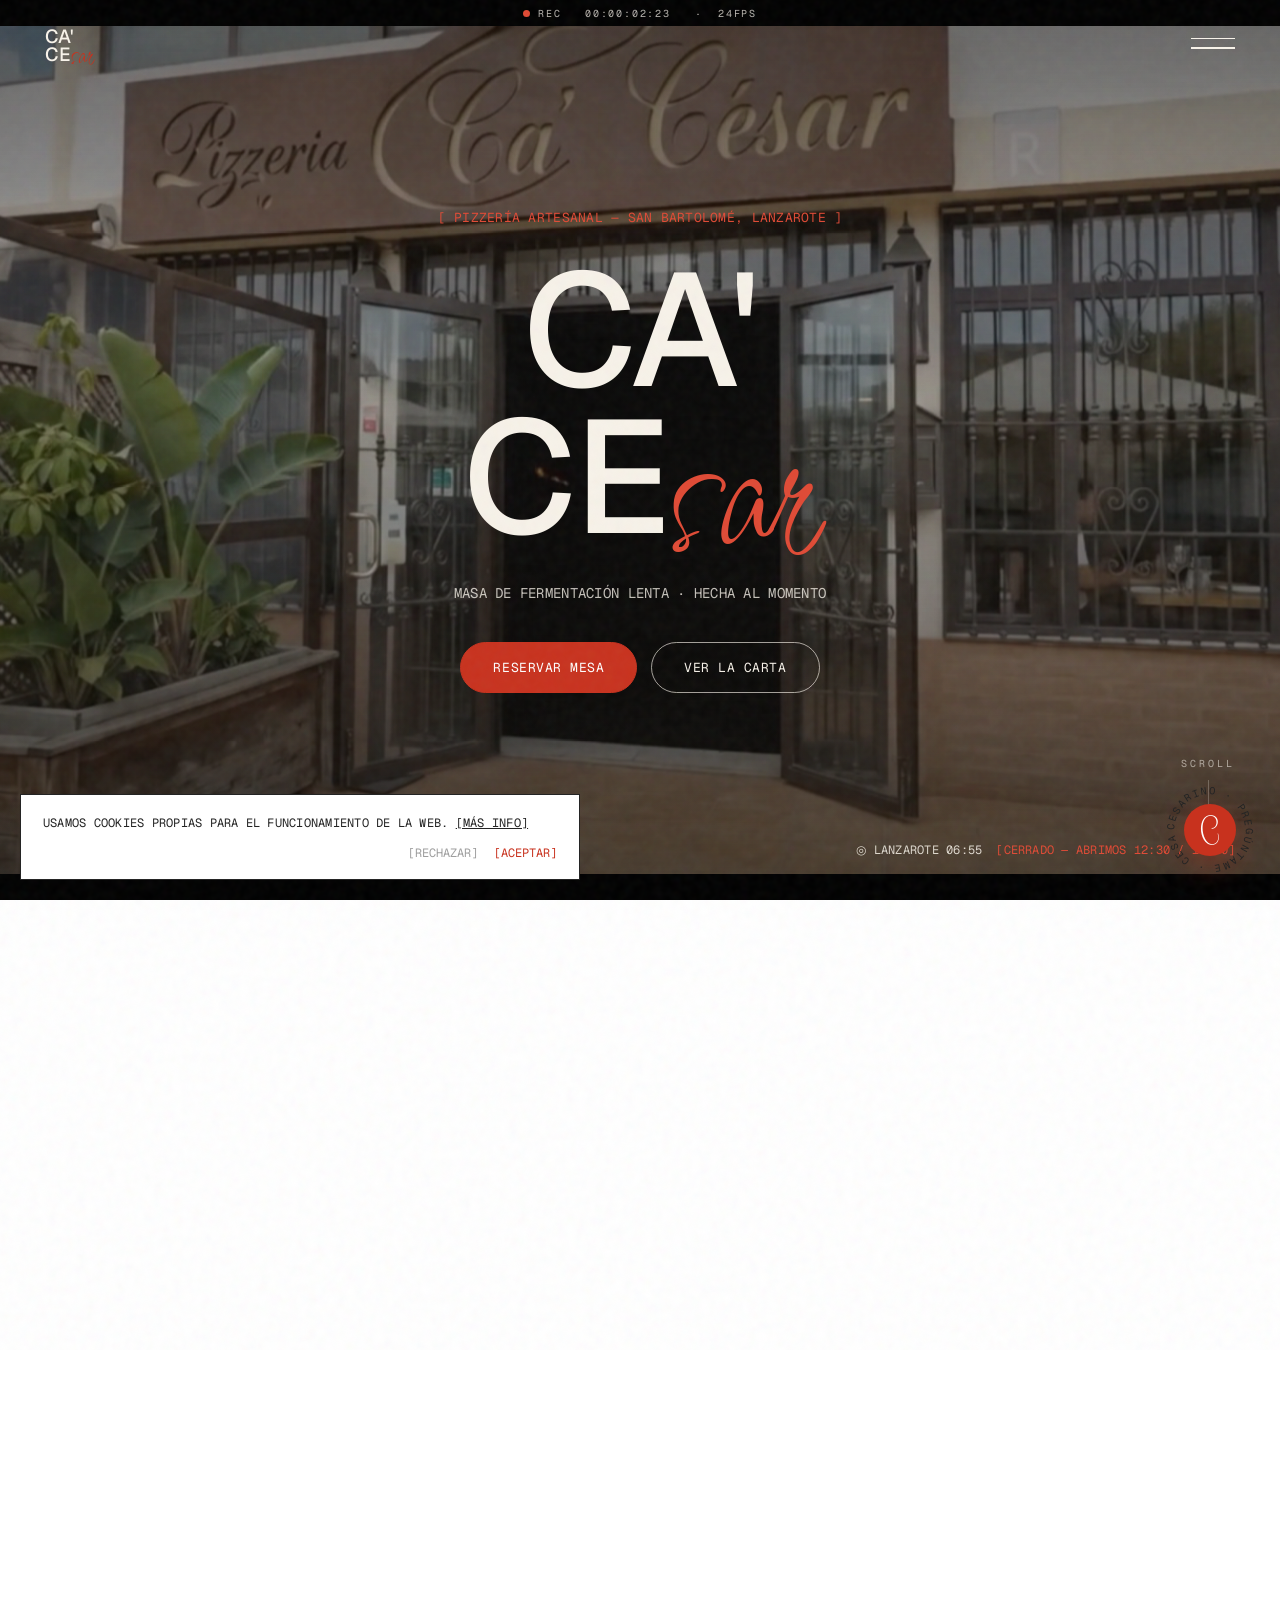
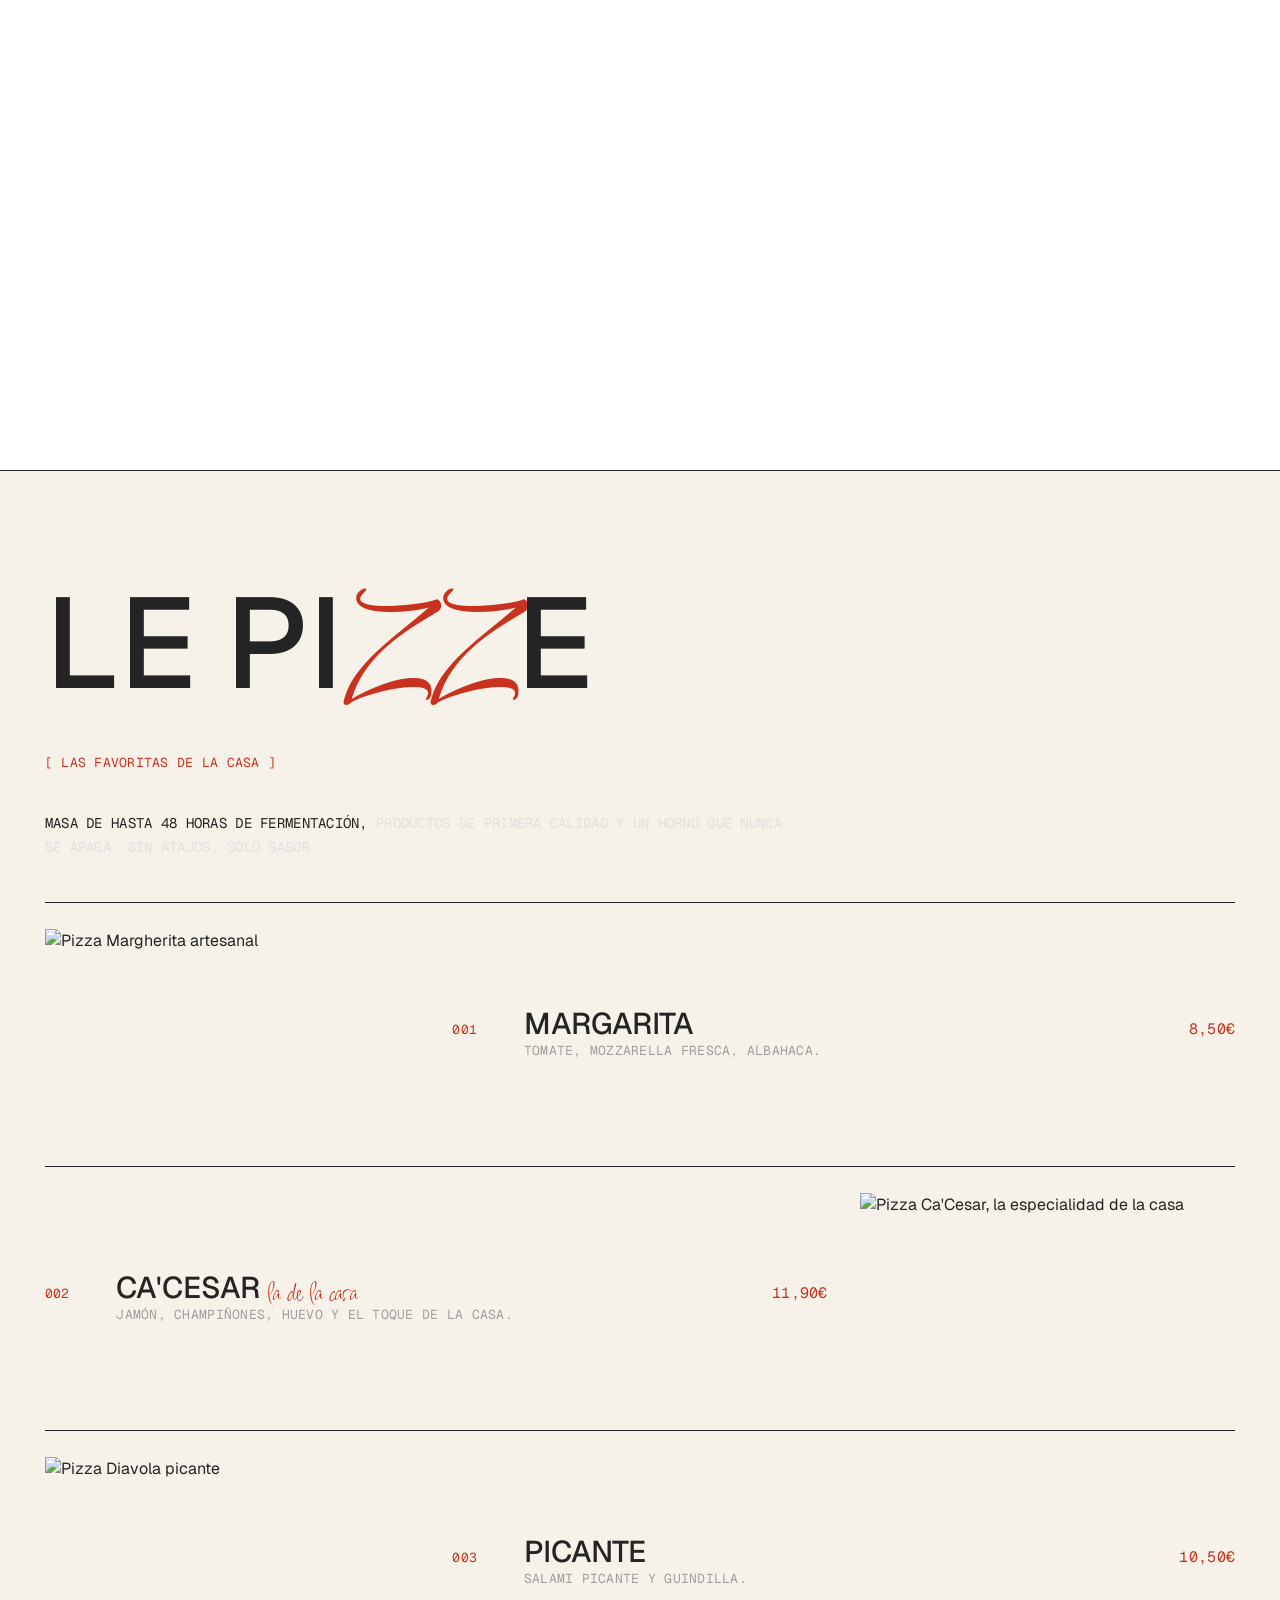
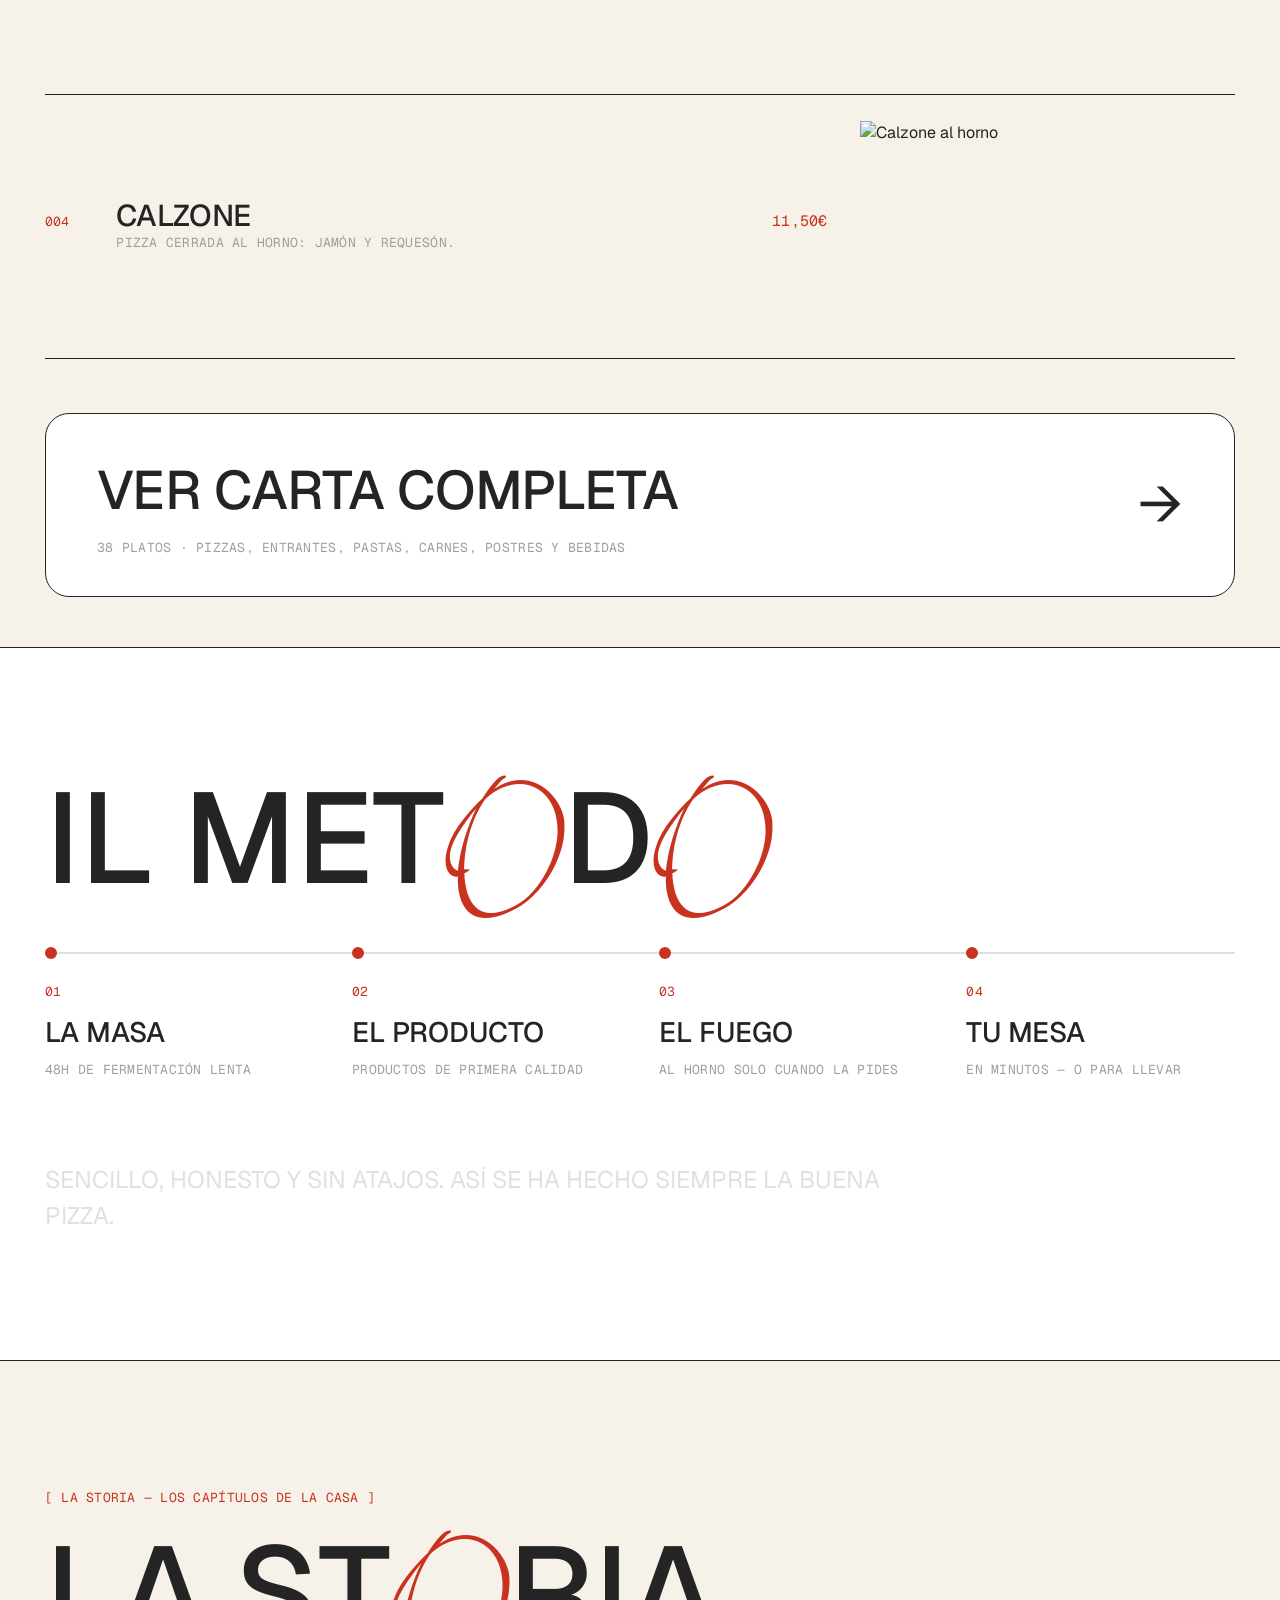
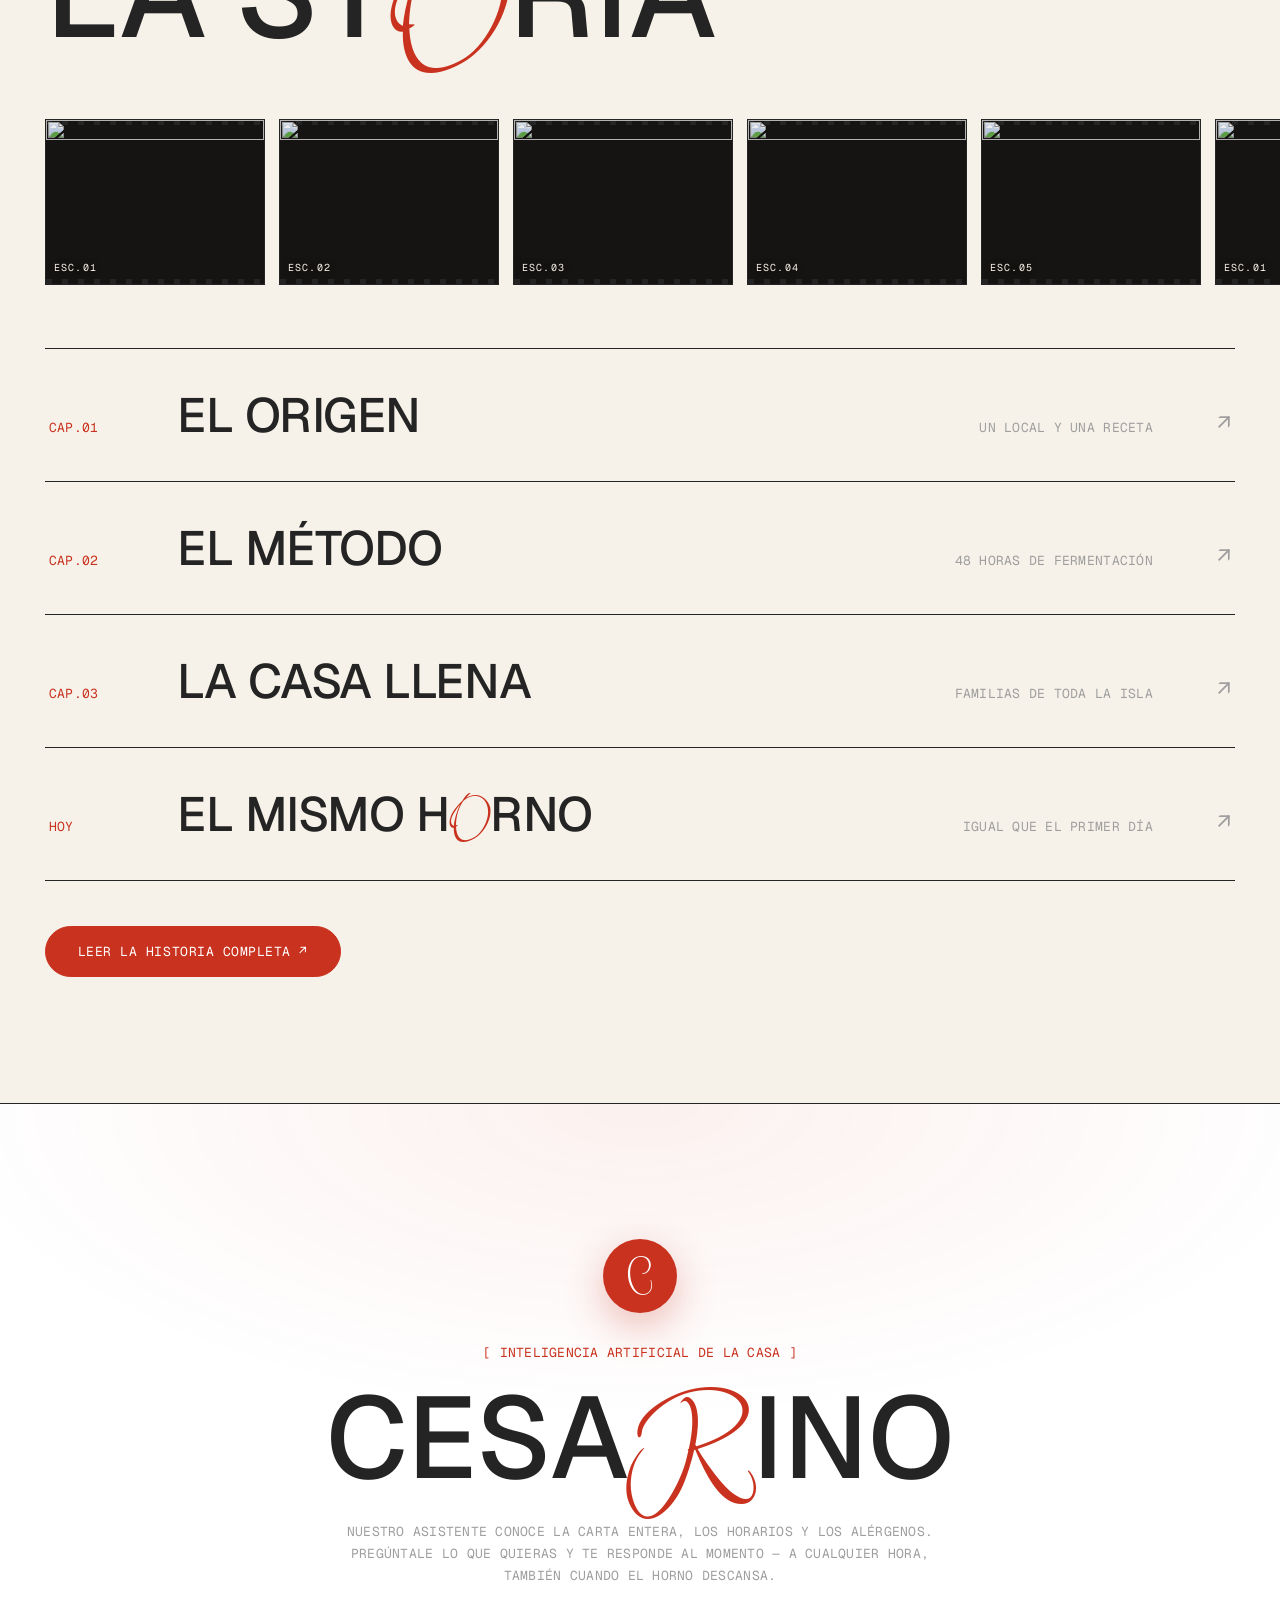
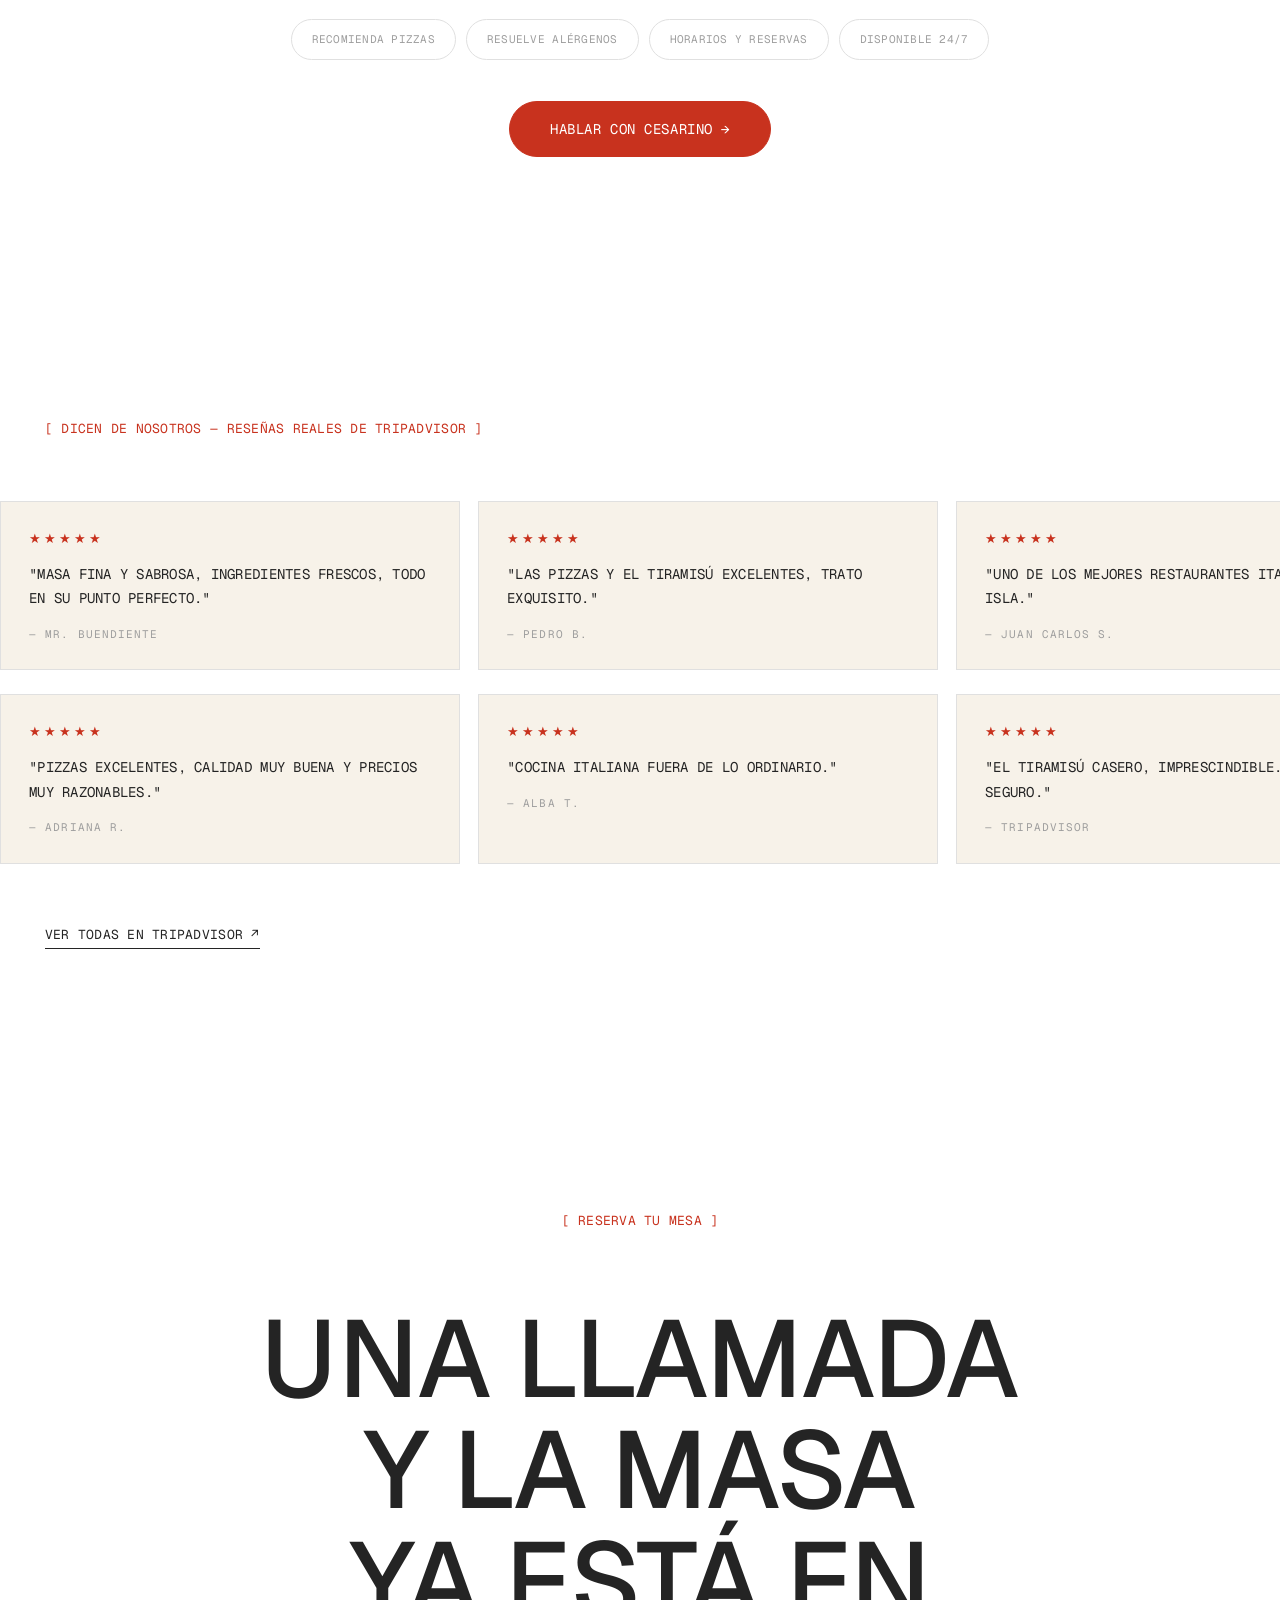
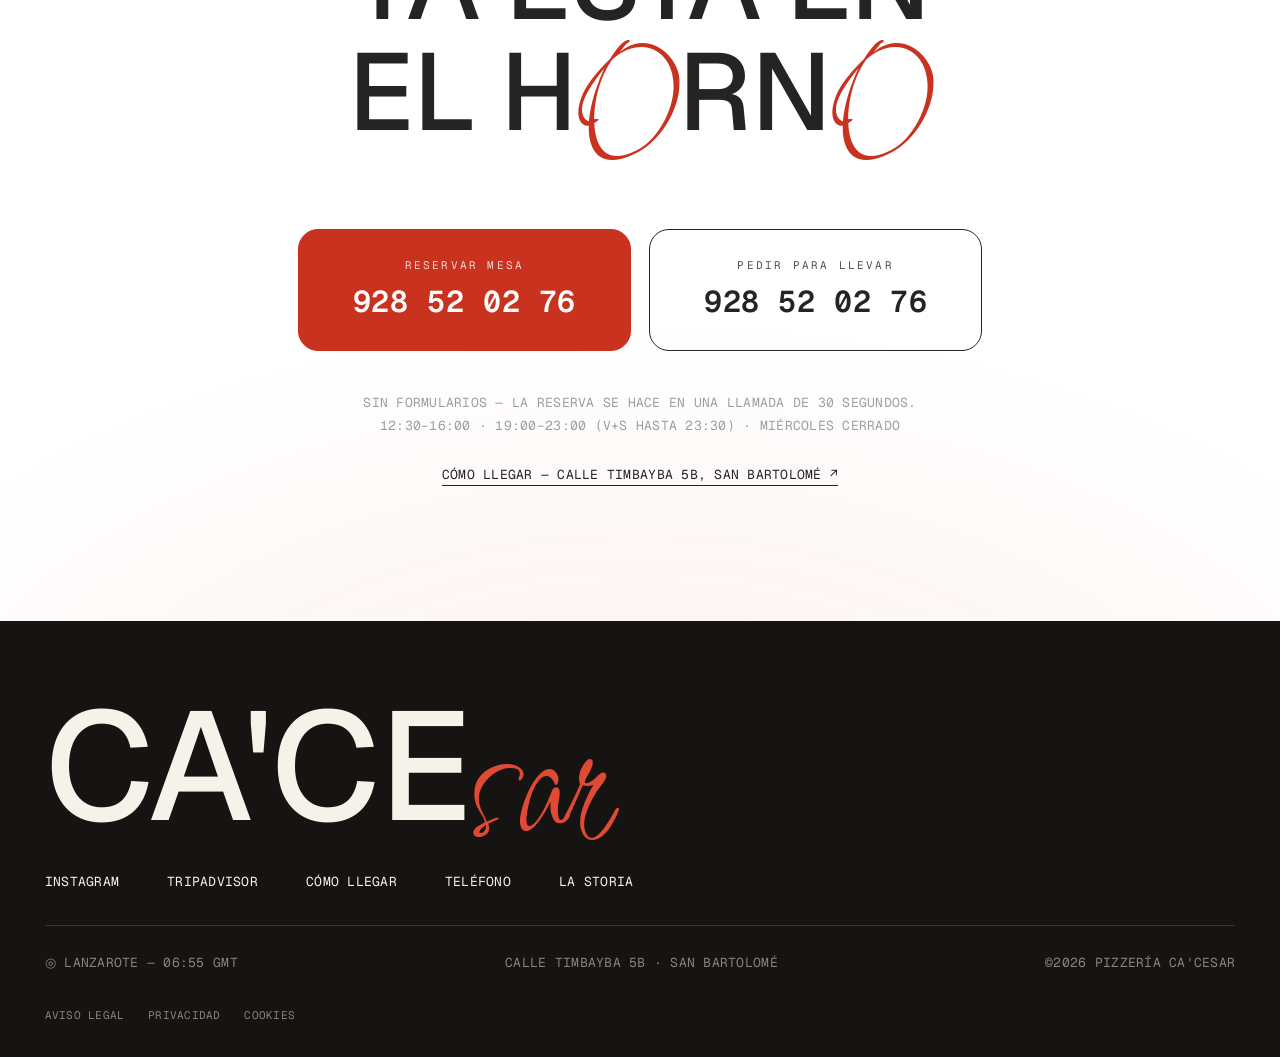
==== commit ac7ac042: "jvjiigv" ====
--- a/index.html
+++ b/index.html
@@ -152,7 +152,7 @@
       </h2>
       <p class="works__label mono" data-reveal>[ LAS FAVORITAS DE LA CASA ]</p>
       <p class="works__intro mono" data-fill>
-        MASA DE HASTA 48 HORAS DE FERMENTACIÓN, PRODUCTO FRESCO DEL DÍA
+        MASA DE HASTA 48 HORAS DE FERMENTACIÓN, PRODUCTOS DE PRIMERA CALIDAD
         Y UN HORNO QUE NUNCA SE APAGA. SIN ATAJOS. SOLO SABOR.
       </p>
 
@@ -232,7 +232,7 @@
             <span class="method__dot" aria-hidden="true"></span>
             <span class="method__num mono">02</span>
             <h4>EL PRODUCTO</h4>
-            <p class="mono">FRESCO, SELECCIONADO CADA MAÑANA</p>
+            <p class="mono">PRODUCTOS DE PRIMERA CALIDAD</p>
           </li>
           <li class="method__step" data-reveal>
             <span class="method__dot" aria-hidden="true"></span>
--- a/css/styles.css
+++ b/css/styles.css
@@ -956,6 +956,9 @@
   font-size: 12px;
   animation: cookiesIn 0.6s var(--spring);
 }
+/* el atributo [hidden] debe ganar siempre al display:flex de arriba,
+   si no el banner se queda visible aunque el JS lo marque como oculto */
+.cookies[hidden] { display: none; }
 @keyframes cookiesIn { from { opacity: 0; transform: translateY(24px); } }
 .cookies a { text-decoration: underline; }
 .cookies__actions { display: flex; gap: 16px; justify-content: flex-end; }
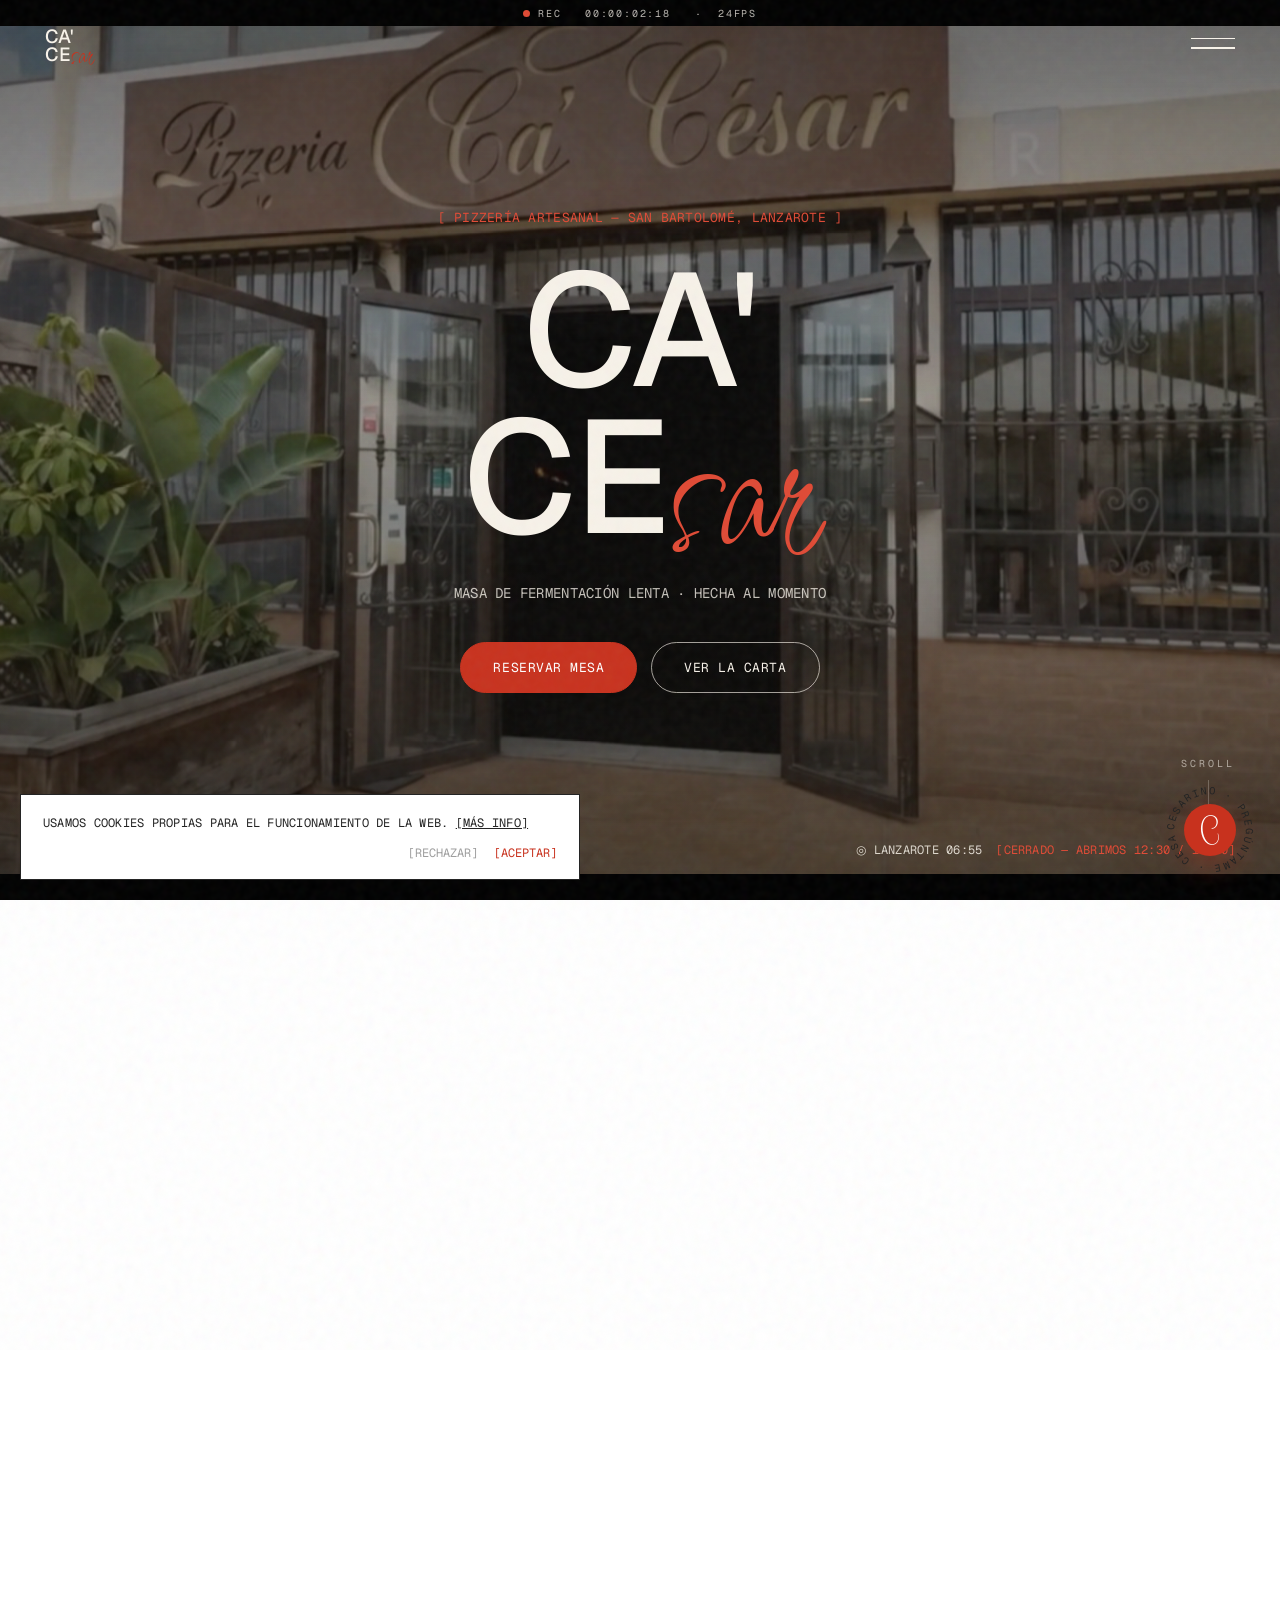
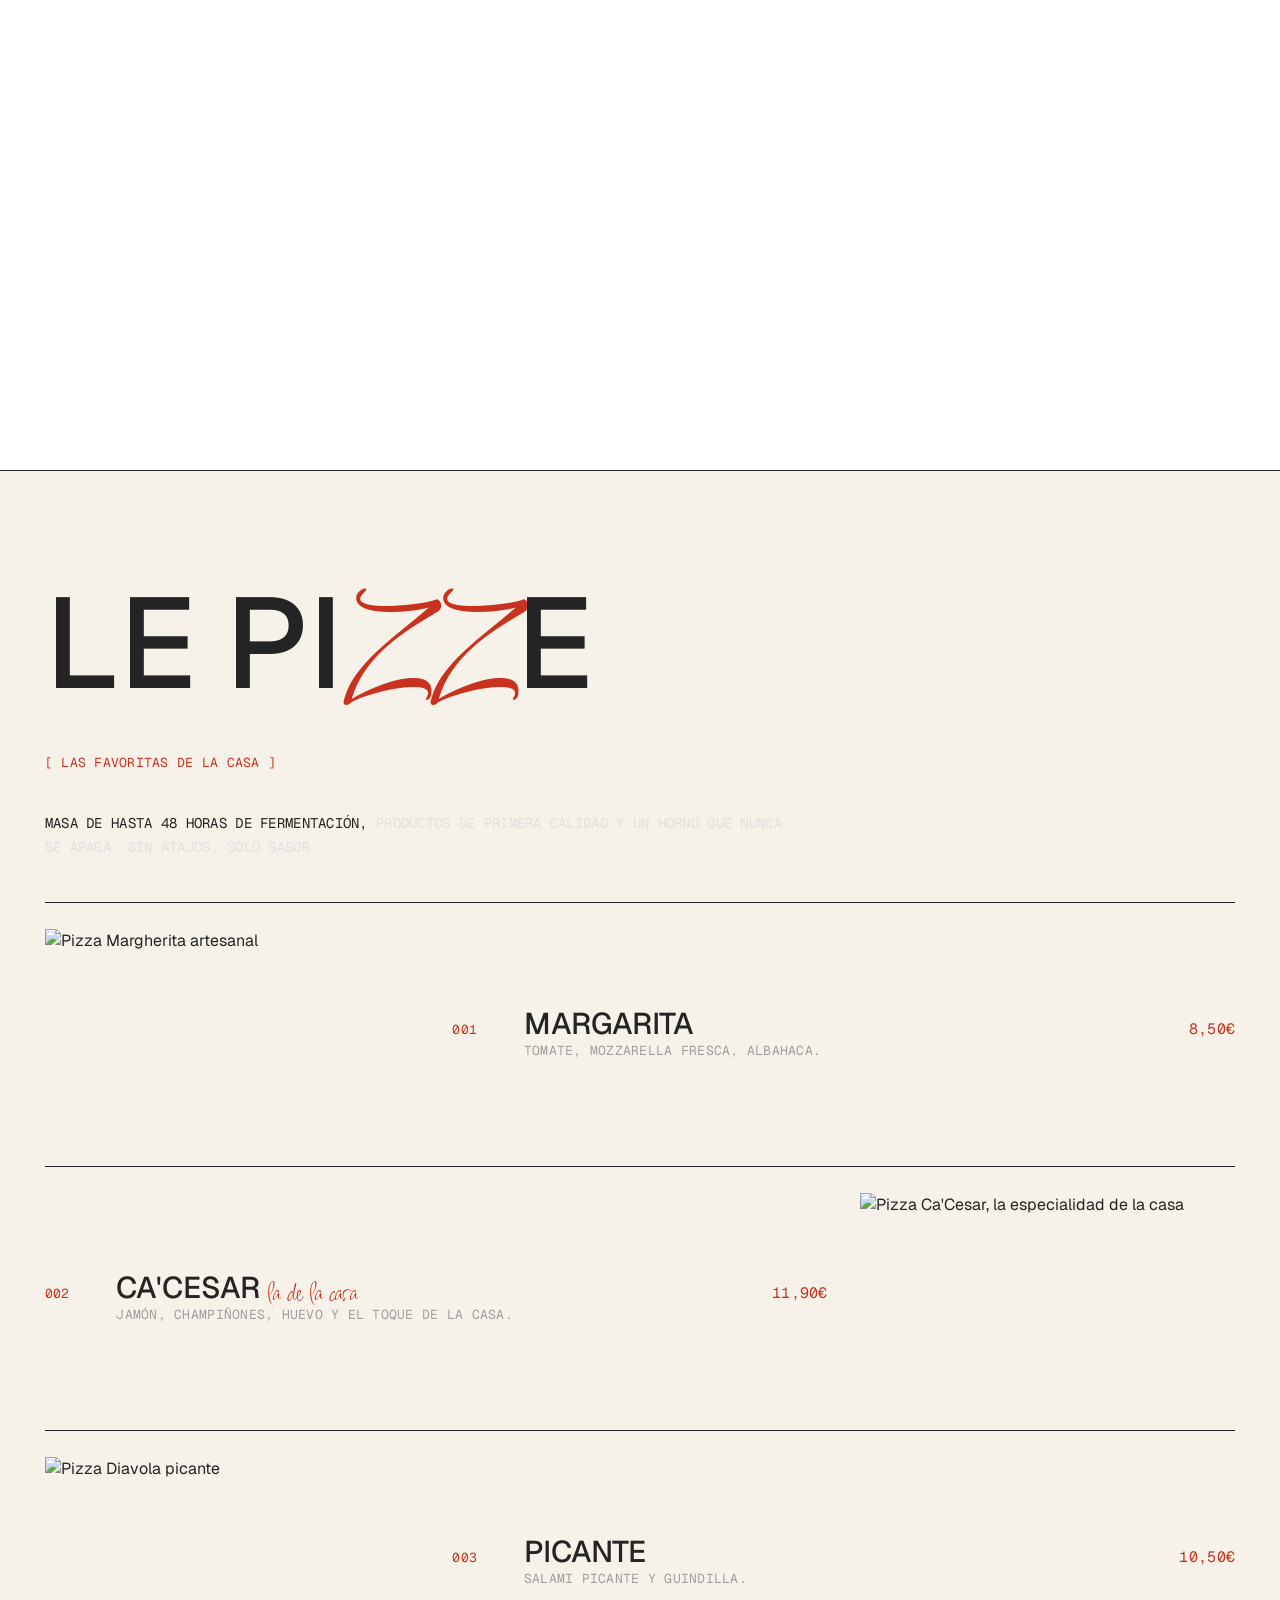
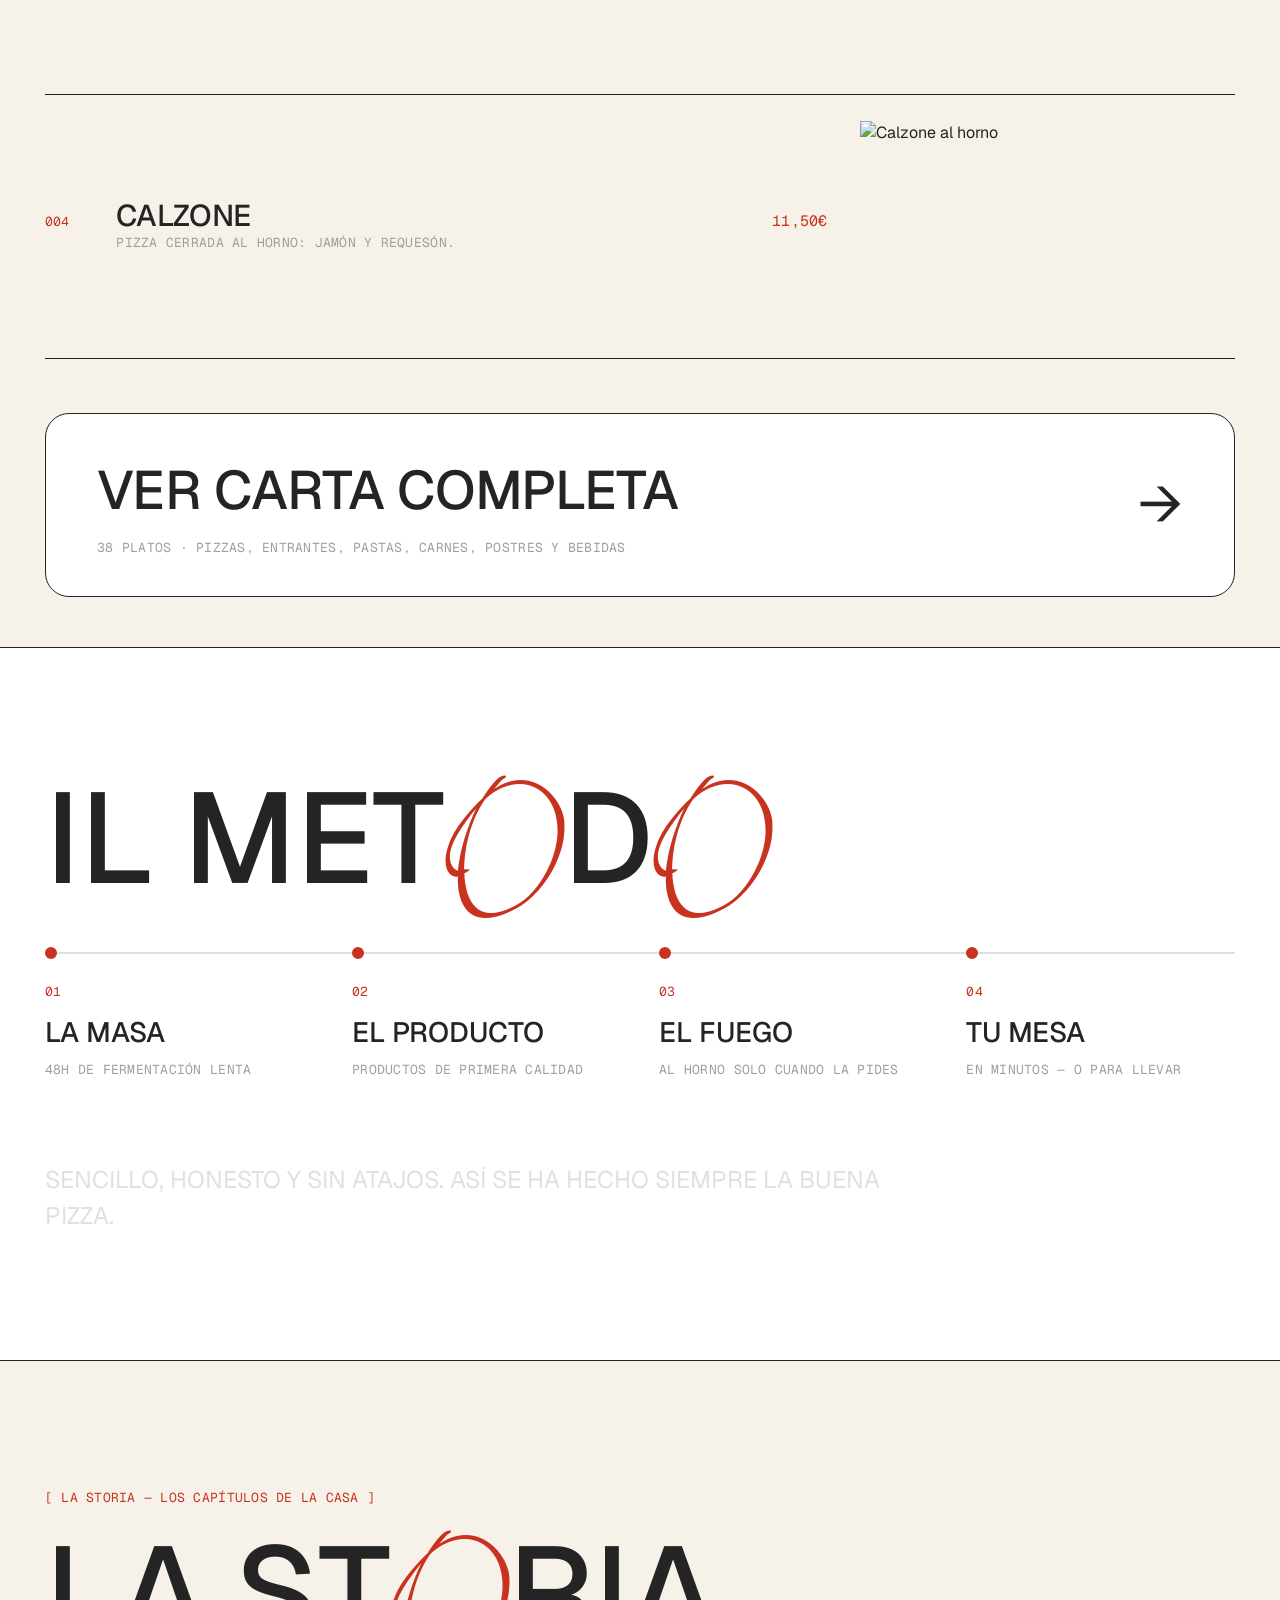
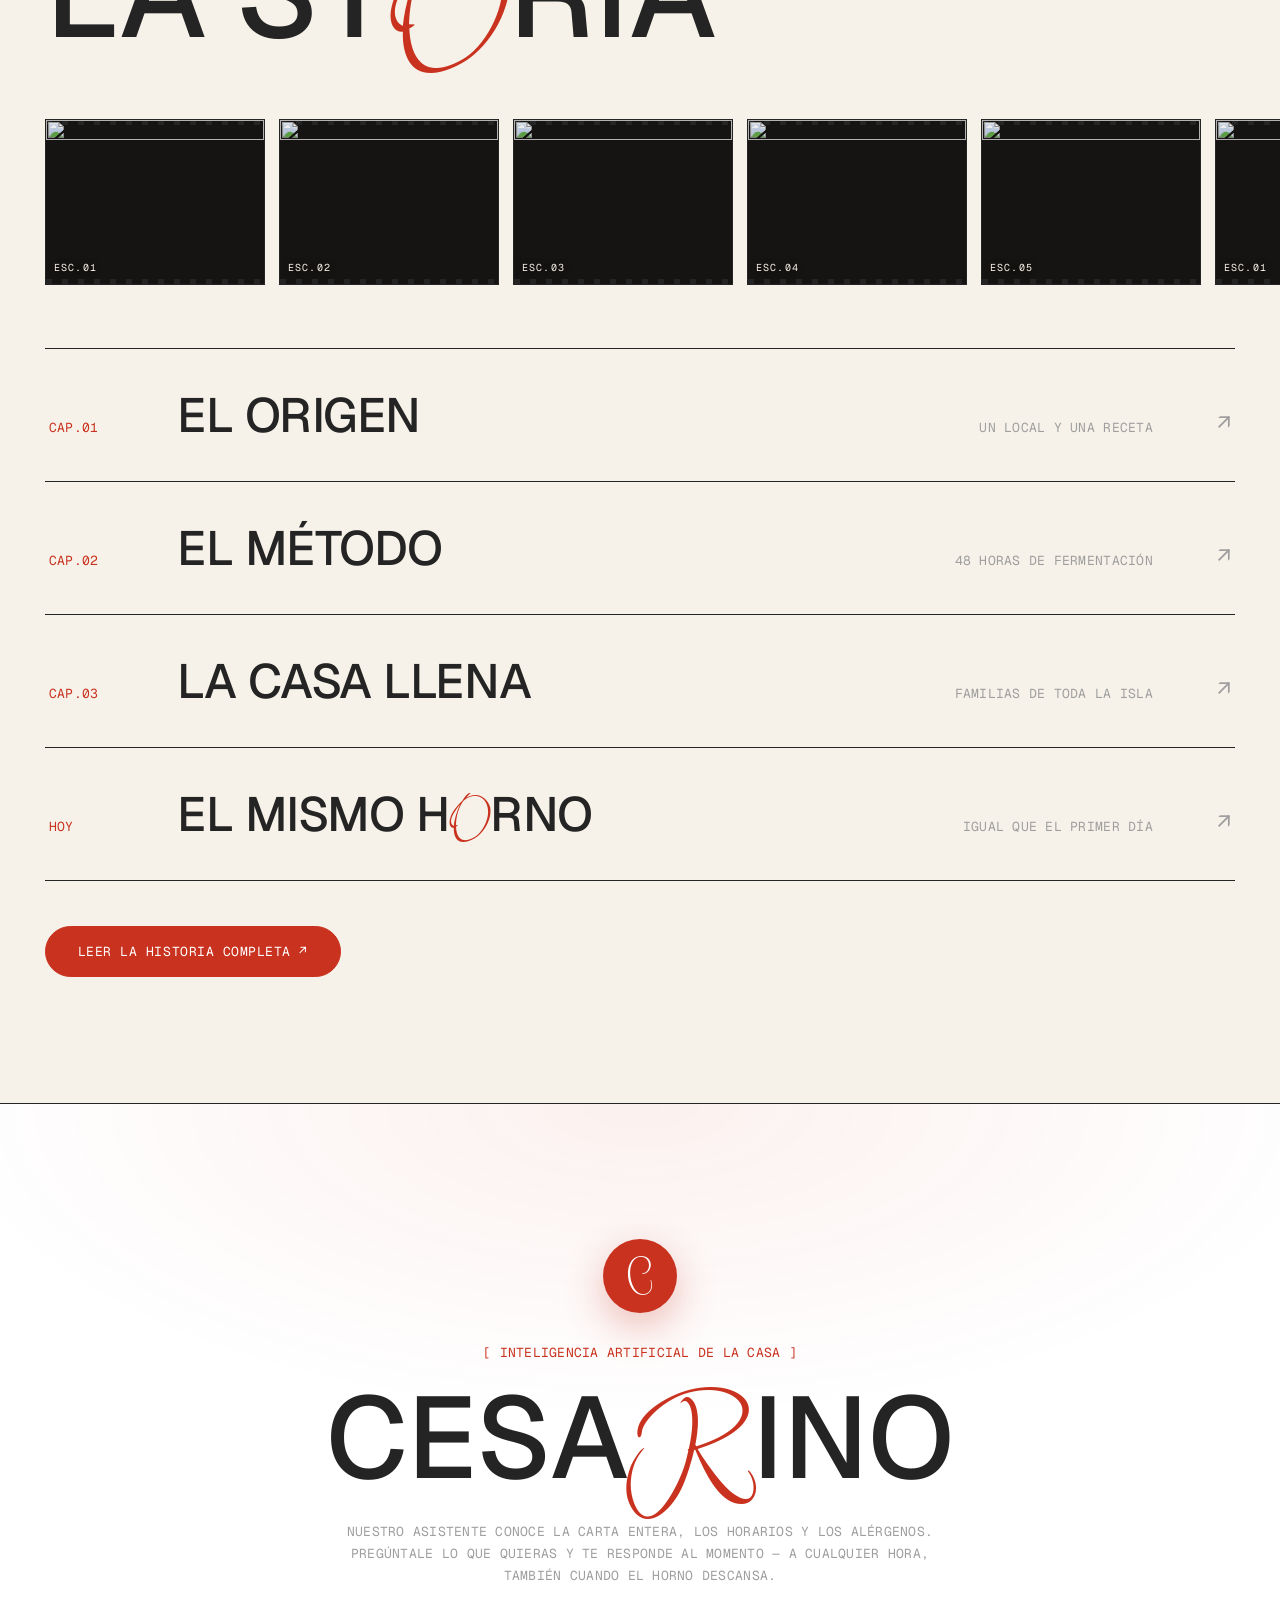
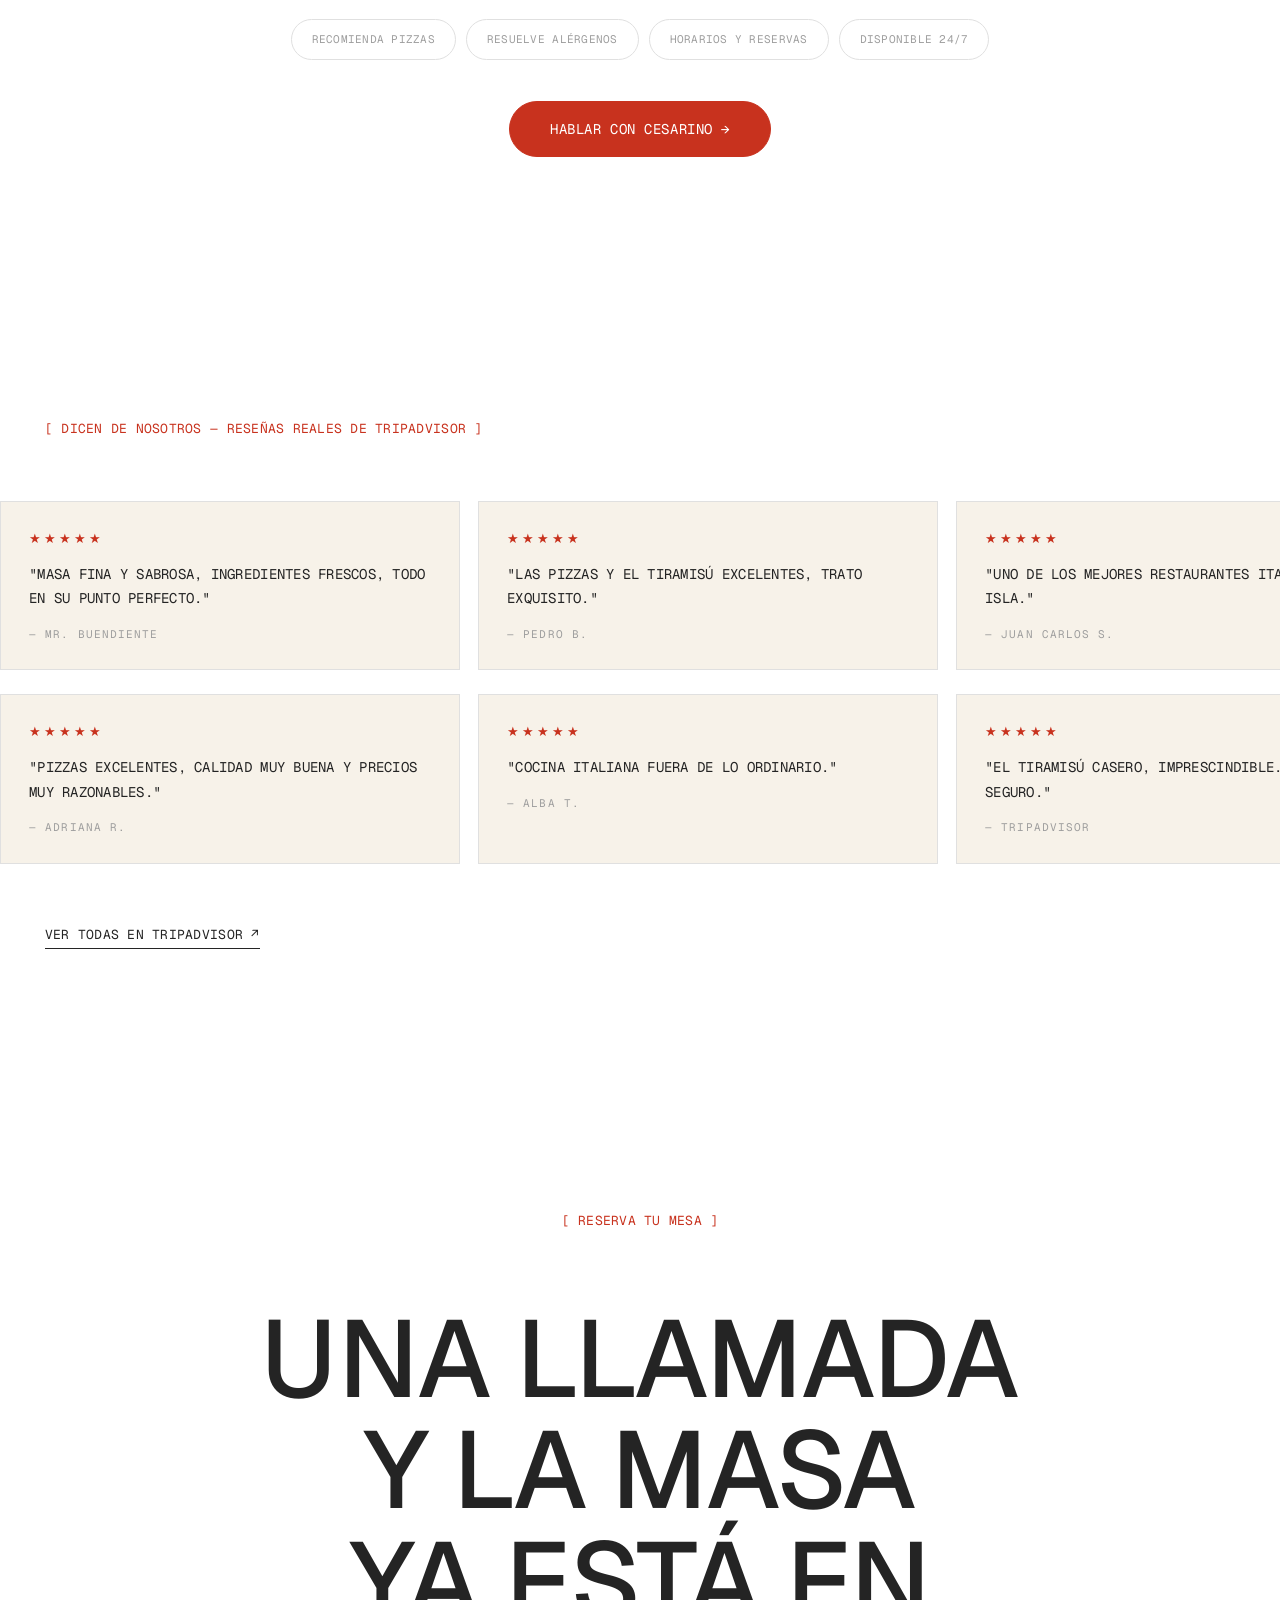
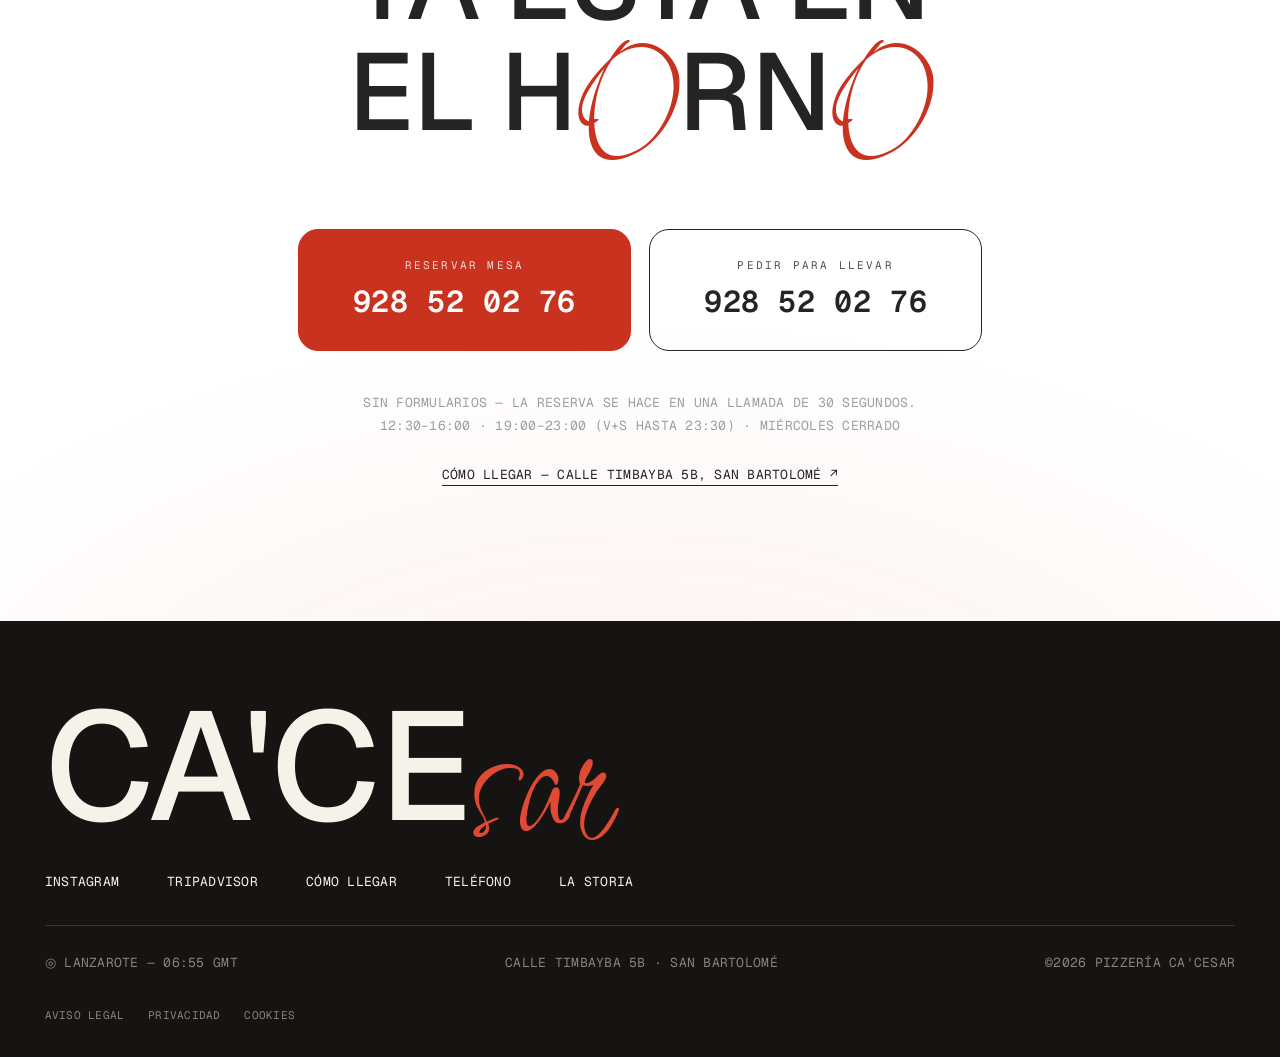
==== commit 87a9c31a: "api" ====
--- a/index.html
+++ b/index.html
@@ -418,7 +418,7 @@
   <div class="cesarino" id="cesarino" aria-hidden="true" role="dialog" aria-label="Asistente Cesarino">
     <div class="cesarino__head mono">
       <span>CESARINO.AI — ASISTENTE DE CA'CESAR</span>
-      <button class="cesarino__api" id="chatSettings" aria-label="Configurar API key">[API]</button>
+      <button class="cesarino__api" id="chatSettings" aria-label="Configurar key de pruebas (opcional)" title="Solo para pruebas locales — en producción no hace falta">[DEV]</button>
       <button class="cesarino__close" id="chatClose" aria-label="Cerrar asistente">[CERRAR ×]</button>
     </div>
 
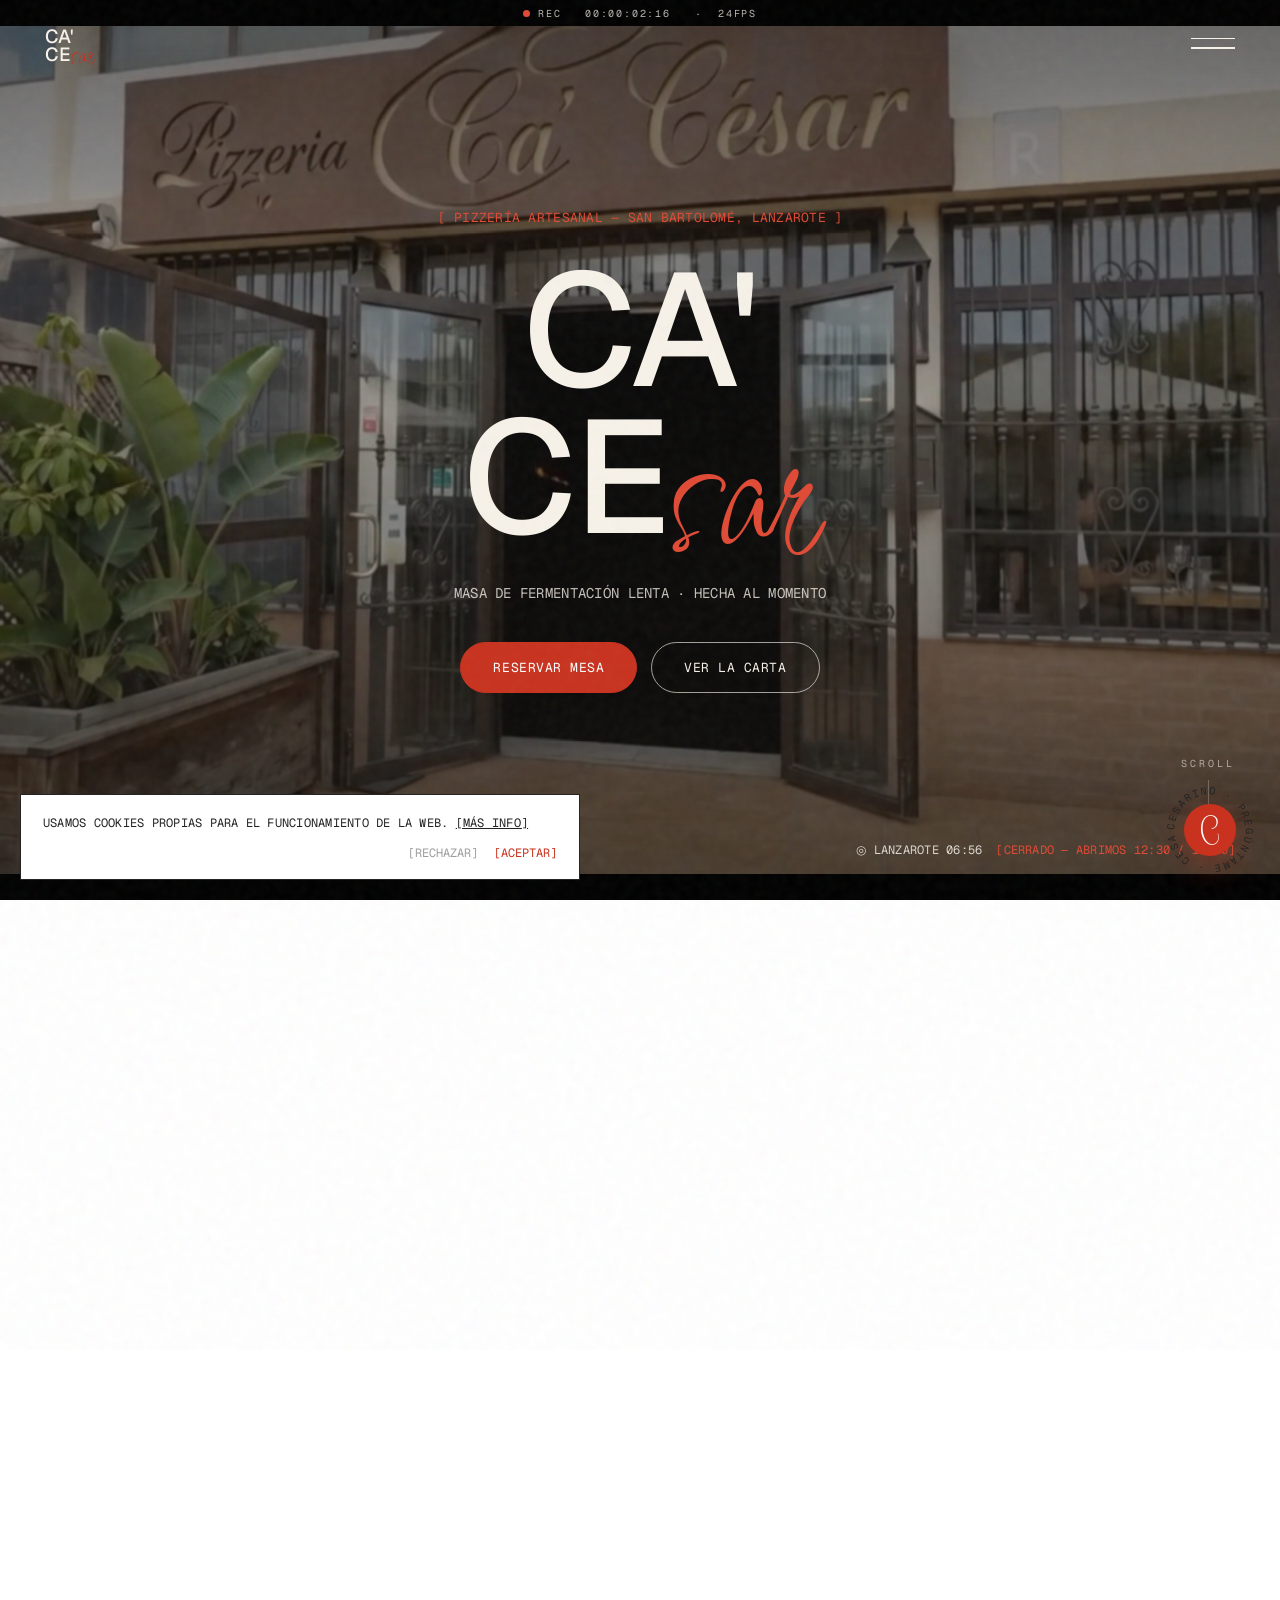
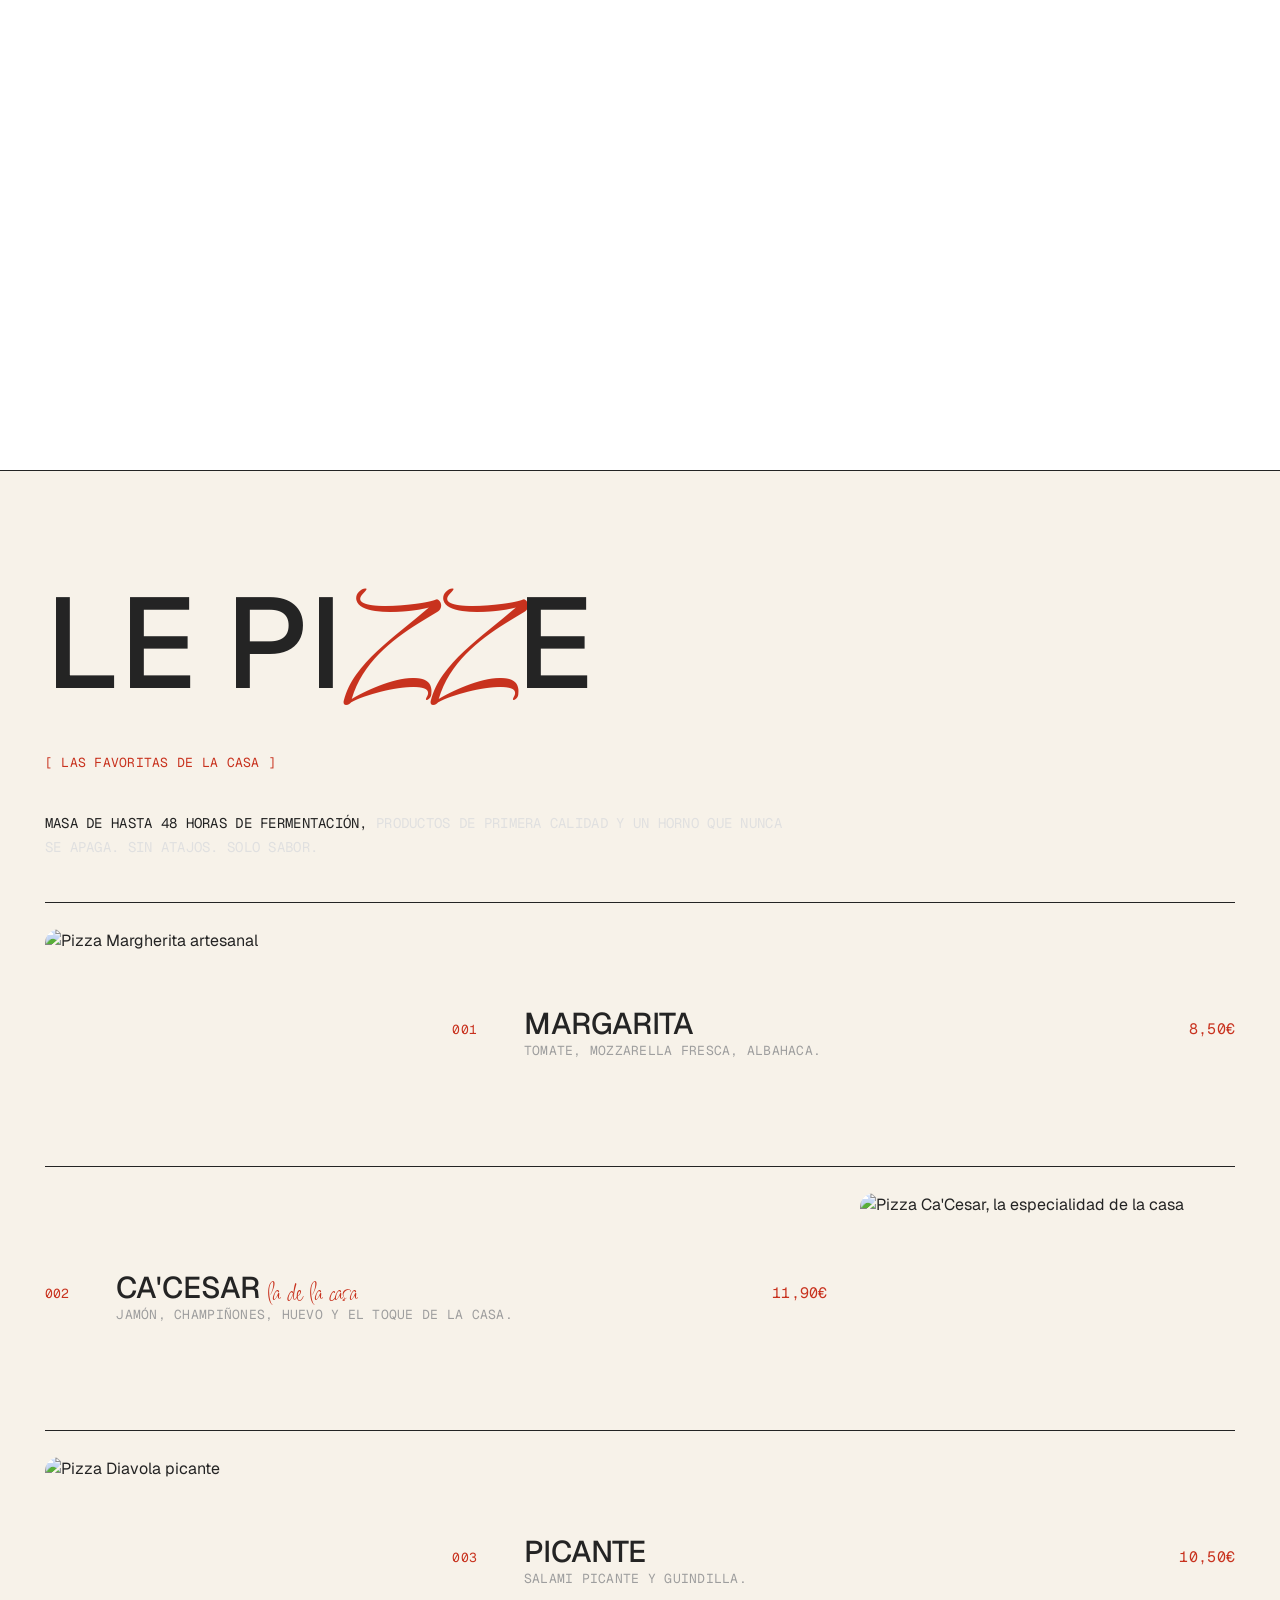
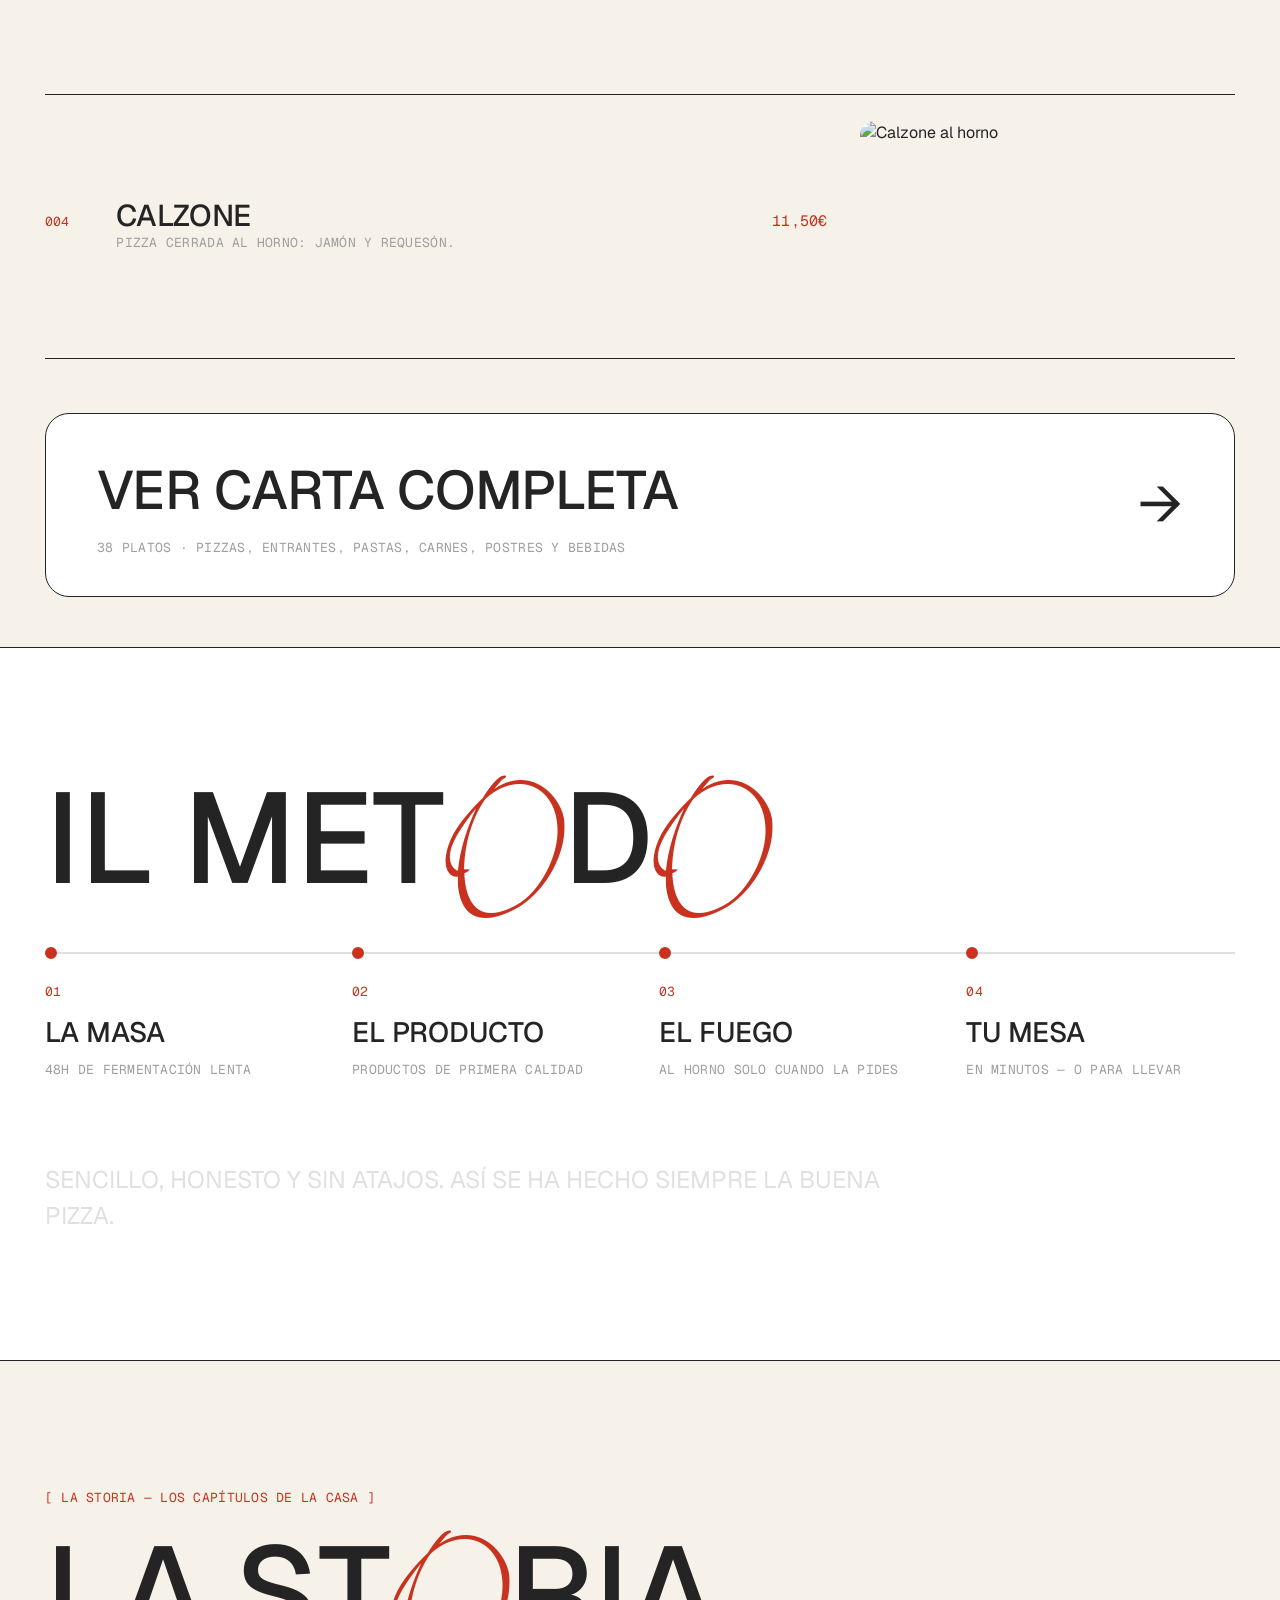
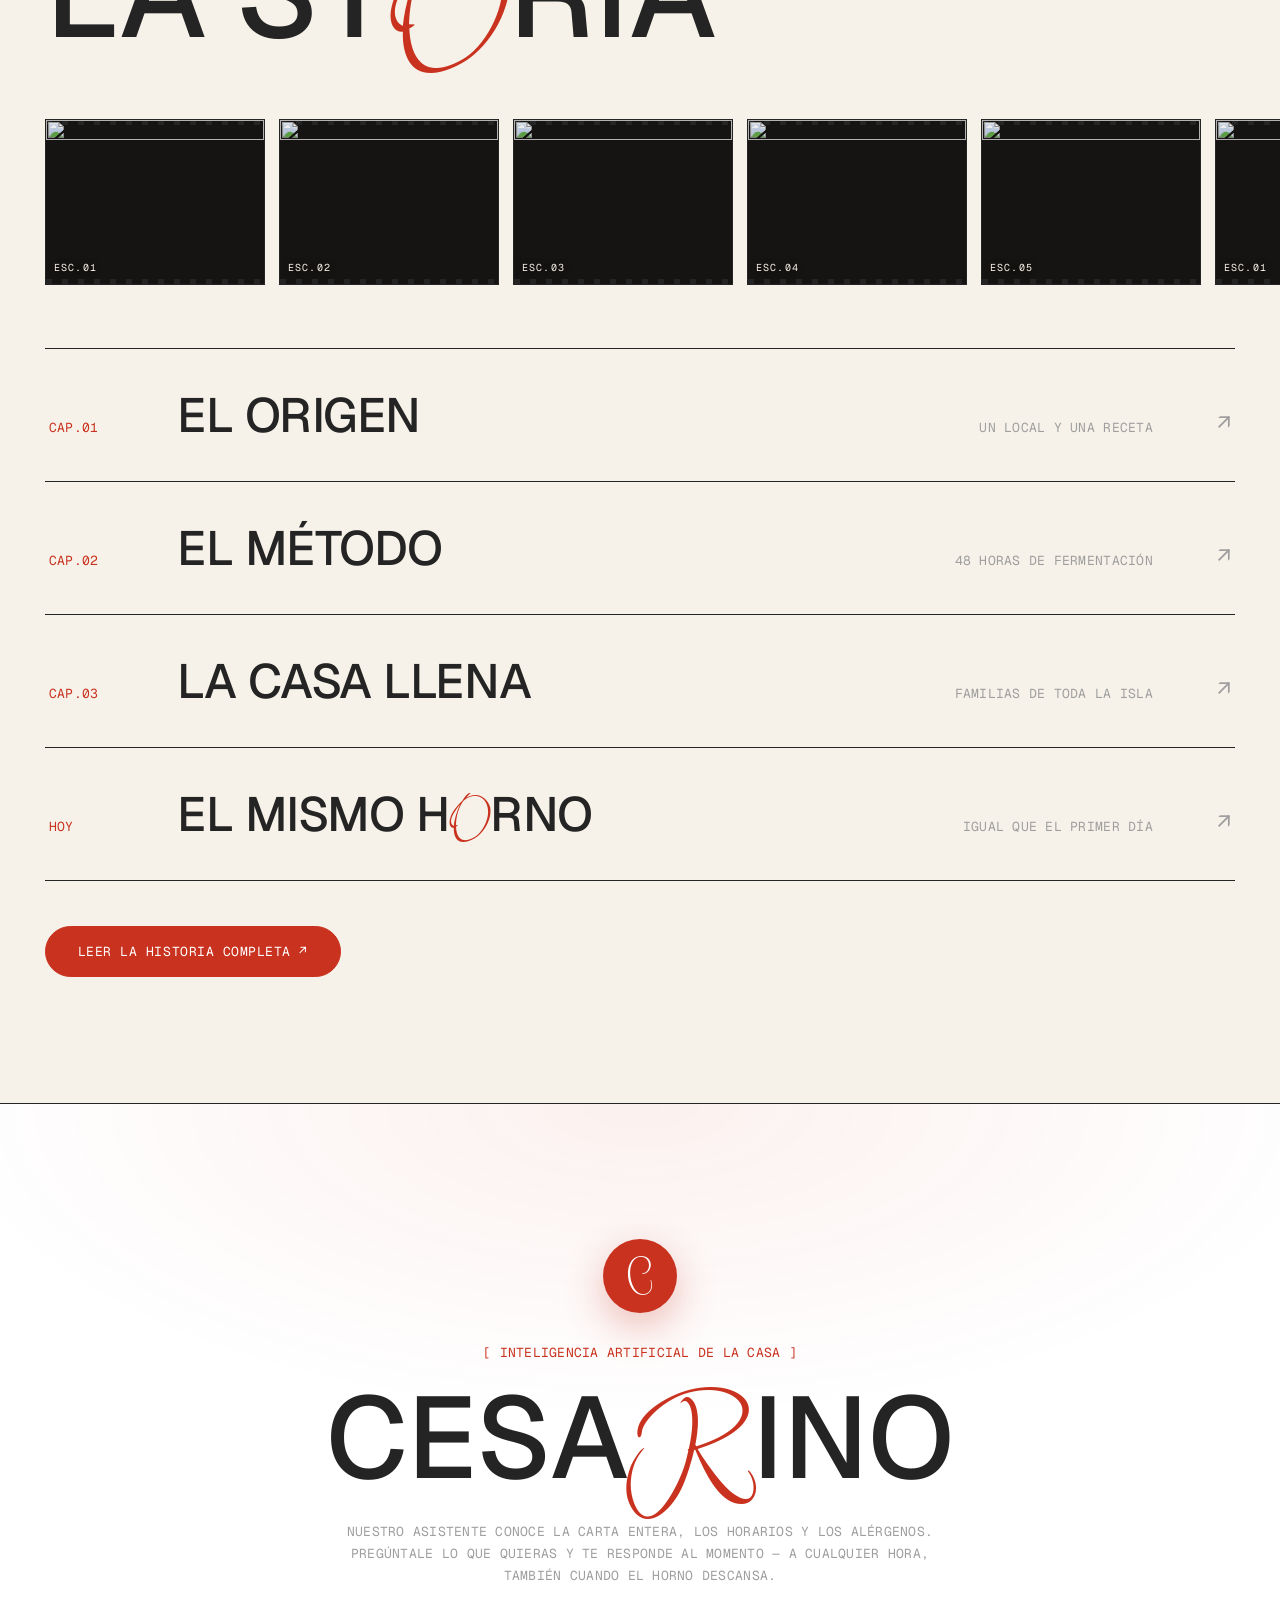
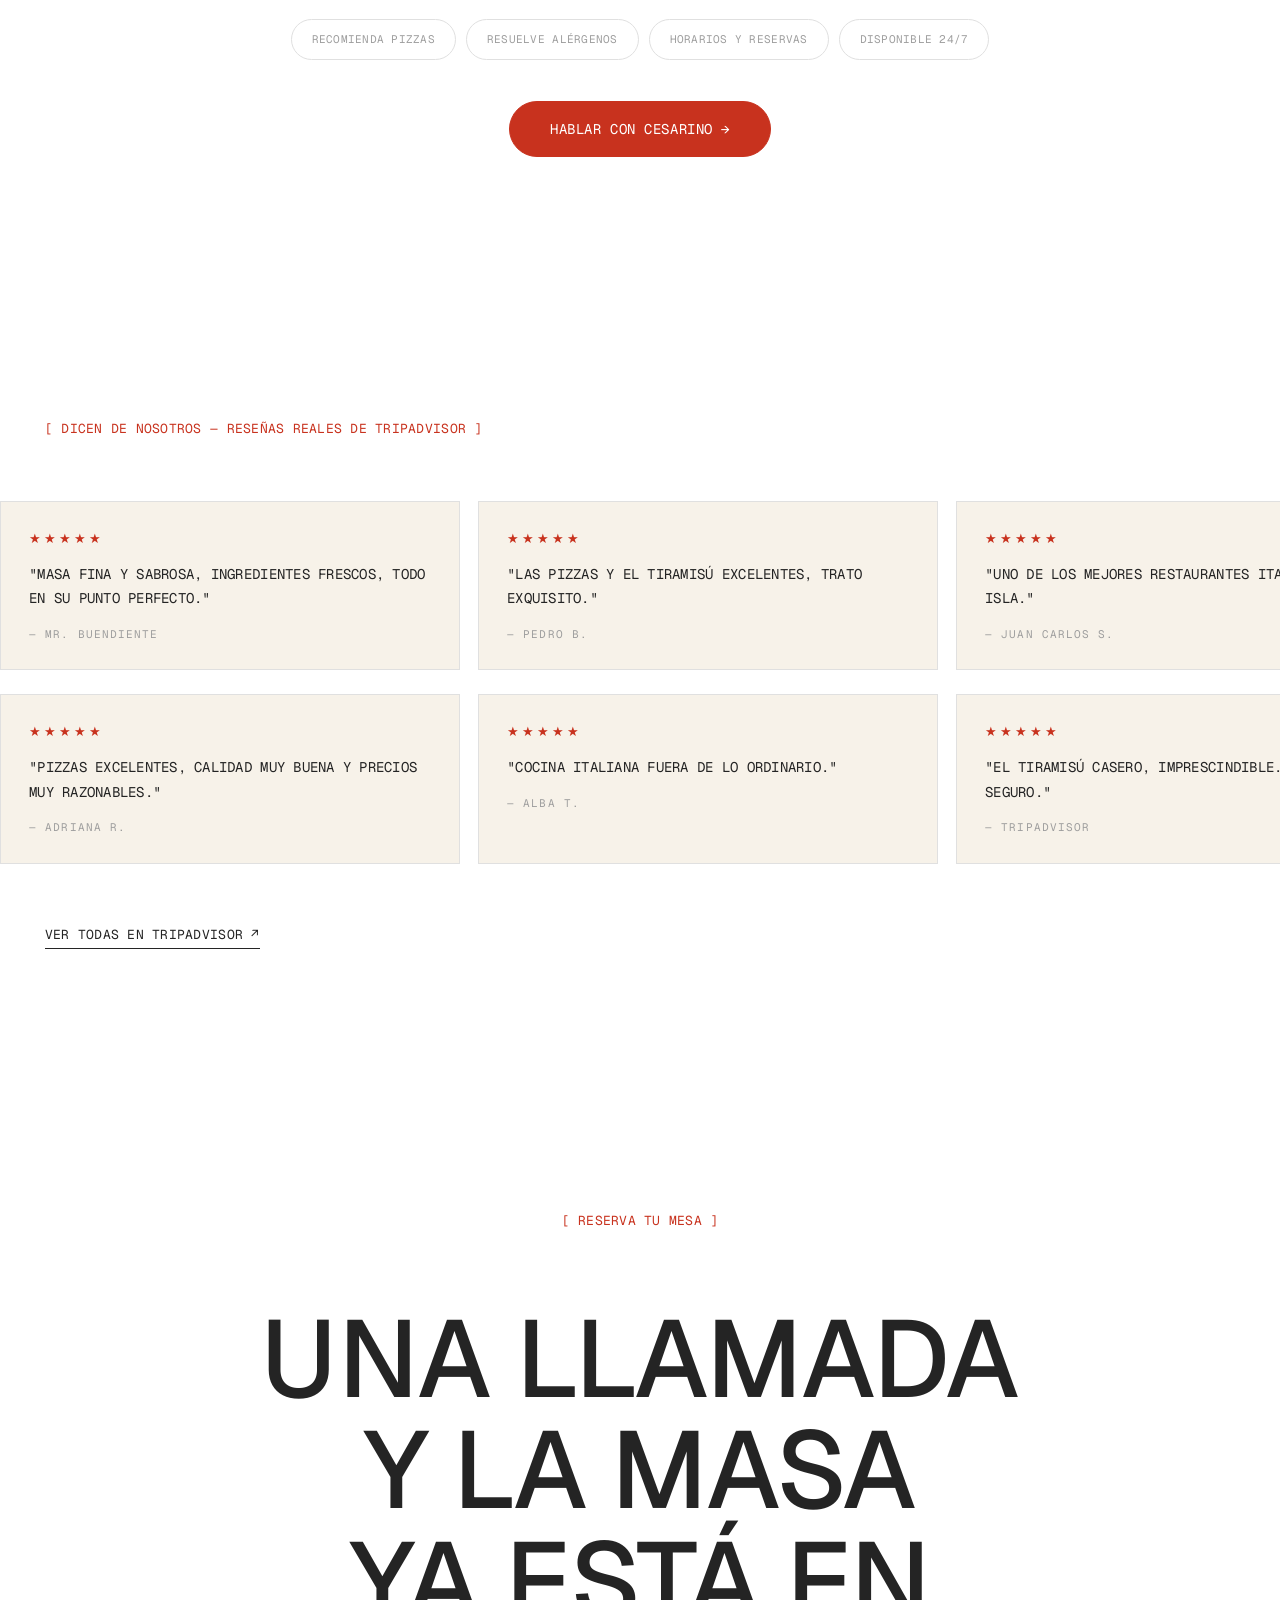
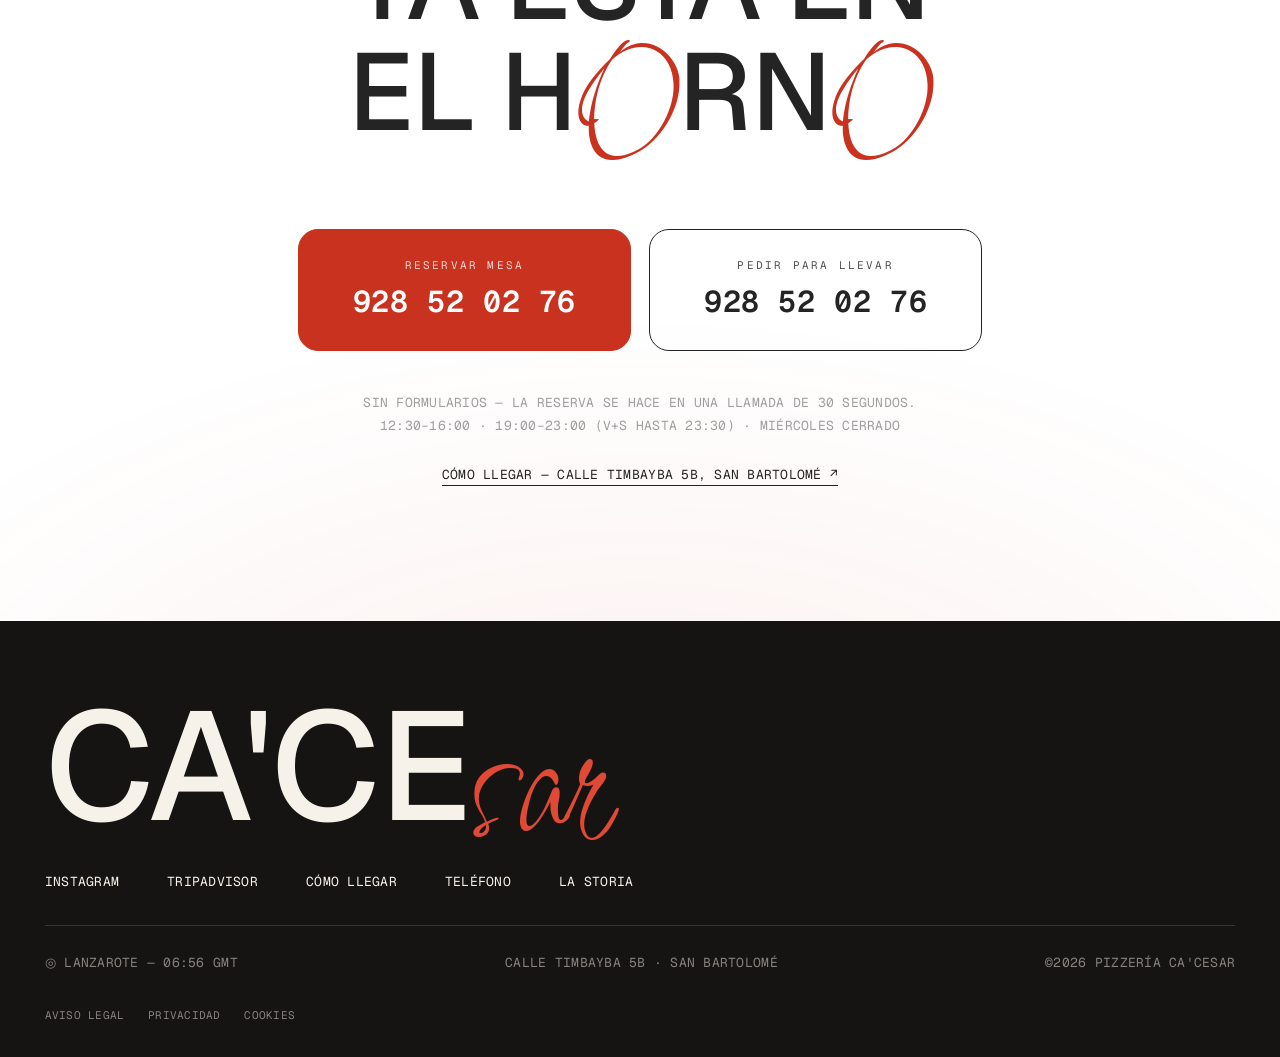
==== commit a3b6aefb: "okrfcds" ====
--- a/index.html
+++ b/index.html
@@ -3,6 +3,16 @@
 <head>
   <meta charset="UTF-8">
   <meta name="viewport" content="width=device-width, initial-scale=1.0">
+
+  <!-- Favicon (Google: imagen cuadrada, PNG/ICO/SVG, varios tamaños) -->
+  <link rel="icon" href="/favicon.ico" sizes="32x32">
+  <link rel="icon" type="image/svg+xml" href="/favicon.svg">
+  <link rel="icon" type="image/png" sizes="16x16" href="/favicon-16x16.png">
+  <link rel="icon" type="image/png" sizes="32x32" href="/favicon-32x32.png">
+  <link rel="icon" type="image/png" sizes="48x48" href="/favicon-48x48.png">
+  <link rel="apple-touch-icon" sizes="180x180" href="/apple-touch-icon.png">
+  <link rel="manifest" href="/site.webmanifest">
+  <meta name="theme-color" content="#c8321e">
   <title>Pizzería Ca'Cesar · Pizza Artesanal en San Bartolomé, Lanzarote</title>
   <meta name="description" content="Pizzería Ca'Cesar en San Bartolomé, Lanzarote. Pizza artesanal con masa de fermentación lenta, ingredientes frescos y horno tradicional. Reserva o pide para llevar: +34 928 52 02 76.">
   <meta name="keywords" content="pizzería Lanzarote, pizza artesanal San Bartolomé, restaurante italiano Lanzarote, pizza para llevar Lanzarote, Ca Cesar">
--- a/css/styles.css
+++ b/css/styles.css
@@ -441,17 +441,39 @@
   border-bottom: 1px solid var(--ink);
 }
 .work:first-of-type { border-top: 1px solid var(--ink); }
-.work__media { grid-column: 1 / 5; }
+.work__media {
+  grid-column: 1 / 5;
+  position: relative;
+  border-radius: 14px;
+  transform: perspective(900px) rotateX(0deg) rotateY(0deg) scale3d(1, 1, 1);
+  transition: transform 0.15s ease-out, box-shadow 0.4s;
+  will-change: transform;
+}
 .work:nth-of-type(even) .work__media { grid-column: 9 / -1; order: 2; }
 .work__media img {
   width: 100%;
   aspect-ratio: 16/9;
   object-fit: cover;
+  border-radius: inherit;
   transform: scale(1.04) translateY(var(--py, 0));
   will-change: transform;
   transition: clip-path 1.2s var(--spring);
 }
 .work__media:hover img { transform: scale(1.1) translateY(var(--py, 0)); }
+
+/* Efecto 3D (tarjeta que se inclina hacia el cursor) — solo con ratón */
+.work__media.is-3d-hover {
+  box-shadow: 0 32px 60px -24px rgba(18, 16, 13, 0.4);
+}
+.work__media__glare {
+  position: absolute; inset: 0;
+  border-radius: inherit;
+  background: radial-gradient(circle at var(--glare-x, 50%) var(--glare-y, 50%), rgba(255, 255, 255, 0.4), transparent 55%);
+  opacity: 0;
+  transition: opacity 0.3s;
+  pointer-events: none;
+}
+.work__media.is-3d-hover .work__media__glare { opacity: 1; }
 .work__info {
   grid-column: 5 / -1;
   display: grid;
@@ -1093,4 +1115,5 @@
   .reviews__track { animation: none; }
   .fab svg { animation: none; }
   .grain { display: none; }
-}
+  .work__media { transform: none !important; }
+}
